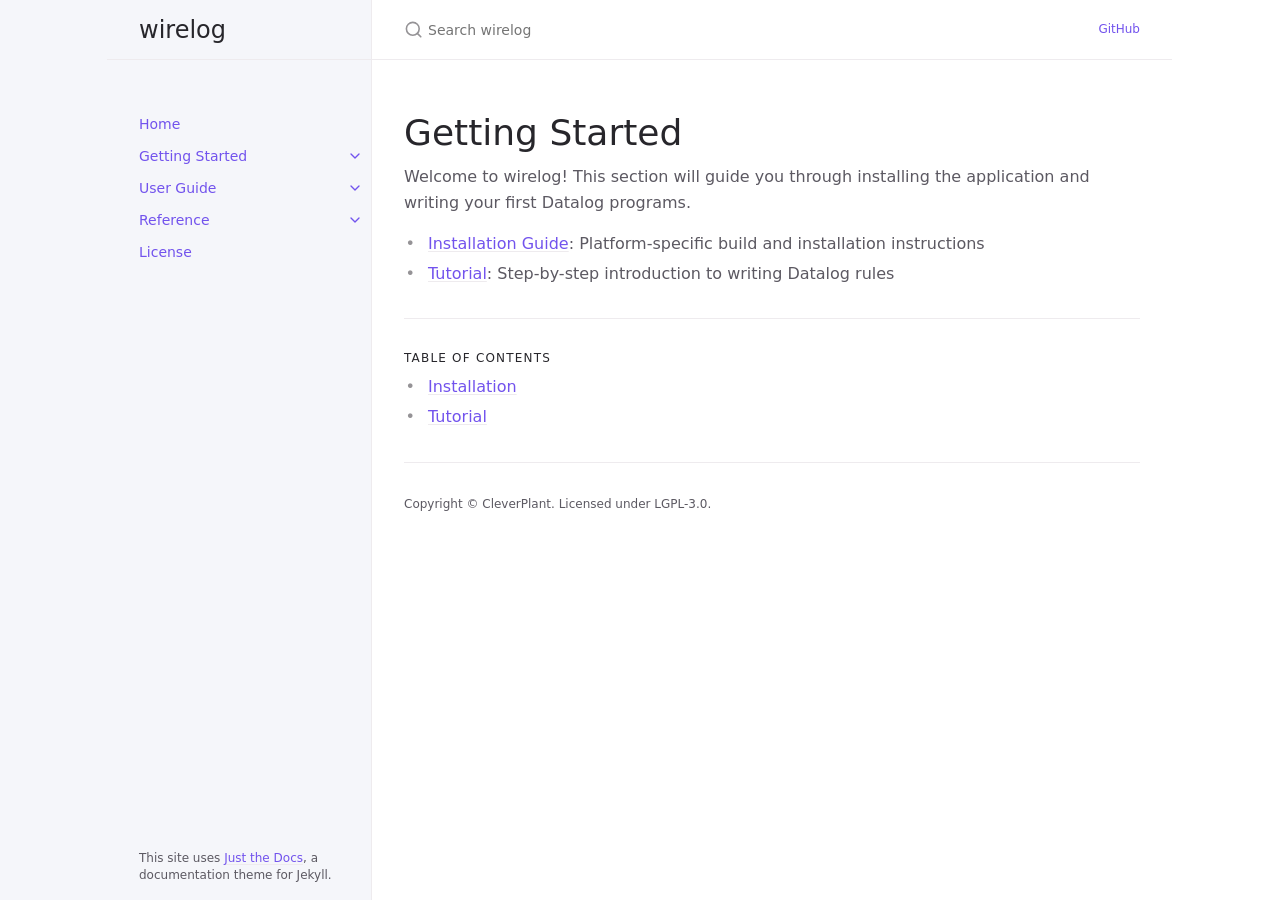
==== wirelog/getting-started/index.html @ 24b66046 "chore: update wirelog docs from 2026-03-02 12:23:50" ====
<!DOCTYPE html> <html lang="en-US"> <head> <meta charset="UTF-8"> <meta http-equiv="X-UA-Compatible" content="IE=Edge"> <link rel="stylesheet" href="/wirelog/assets/css/just-the-docs-default.css"> <link rel="stylesheet" href="/wirelog/assets/css/just-the-docs-head-nav.css" id="jtd-head-nav-stylesheet"> <style id="jtd-nav-activation"> .site-nav > ul.nav-list:first-child > li:not(:nth-child(2)) > a, .site-nav > ul.nav-list:first-child > li > ul > li a { background-image: none; } .site-nav > ul.nav-list:not(:first-child) a, .site-nav li.external a { background-image: none; } .site-nav > ul.nav-list:first-child > li:nth-child(2) > a { font-weight: 600; text-decoration: none; }.site-nav > ul.nav-list:first-child > li:nth-child(2) > button svg { transform: rotate(-90deg); }.site-nav > ul.nav-list:first-child > li.nav-list-item:nth-child(2) > ul.nav-list { display: block; } </style> <script src="/wirelog/assets/js/vendor/lunr.min.js"></script> <script src="/wirelog/assets/js/just-the-docs.js"></script> <meta name="viewport" content="width=device-width, initial-scale=1"> <!-- Begin Jekyll SEO tag v2.8.0 --> <title>Getting Started | wirelog</title> <meta name="generator" content="Jekyll v4.4.1" /> <meta property="og:title" content="Getting Started" /> <meta property="og:locale" content="en_US" /> <meta name="description" content="Embedded-to-Enterprise Datalog Engine" /> <meta property="og:description" content="Embedded-to-Enterprise Datalog Engine" /> <link rel="canonical" href="https://justinjoy.github.io/wirelog/getting-started/" /> <meta property="og:url" content="https://justinjoy.github.io/wirelog/getting-started/" /> <meta property="og:site_name" content="wirelog" /> <meta property="og:type" content="website" /> <meta name="twitter:card" content="summary" /> <meta property="twitter:title" content="Getting Started" /> <script type="application/ld+json"> {"@context":"https://schema.org","@type":"WebPage","description":"Embedded-to-Enterprise Datalog Engine","headline":"Getting Started","url":"https://justinjoy.github.io/wirelog/getting-started/"}</script> <!-- End Jekyll SEO tag --> </head> <body> <a class="skip-to-main" href="#main-content">Skip to main content</a> <svg xmlns="http://www.w3.org/2000/svg" class="d-none"> <symbol id="svg-link" viewBox="0 0 24 24"> <title>Link</title> <svg xmlns="http://www.w3.org/2000/svg" width="24" height="24" viewBox="0 0 24 24" fill="none" stroke="currentColor" stroke-width="2" stroke-linecap="round" stroke-linejoin="round" class="feather feather-link"> <path d="M10 13a5 5 0 0 0 7.54.54l3-3a5 5 0 0 0-7.07-7.07l-1.72 1.71"></path><path d="M14 11a5 5 0 0 0-7.54-.54l-3 3a5 5 0 0 0 7.07 7.07l1.71-1.71"></path> </svg> </symbol> <symbol id="svg-menu" viewBox="0 0 24 24"> <title>Menu</title> <svg xmlns="http://www.w3.org/2000/svg" width="24" height="24" viewBox="0 0 24 24" fill="none" stroke="currentColor" stroke-width="2" stroke-linecap="round" stroke-linejoin="round" class="feather feather-menu"> <line x1="3" y1="12" x2="21" y2="12"></line><line x1="3" y1="6" x2="21" y2="6"></line><line x1="3" y1="18" x2="21" y2="18"></line> </svg> </symbol> <symbol id="svg-arrow-right" viewBox="0 0 24 24"> <title>Expand</title> <svg xmlns="http://www.w3.org/2000/svg" width="24" height="24" viewBox="0 0 24 24" fill="none" stroke="currentColor" stroke-width="2" stroke-linecap="round" stroke-linejoin="round" class="feather feather-chevron-right"> <polyline points="9 18 15 12 9 6"></polyline> </svg> </symbol> <!-- Feather. MIT License: https://github.com/feathericons/feather/blob/master/LICENSE --> <symbol id="svg-external-link" width="24" height="24" viewBox="0 0 24 24" fill="none" stroke="currentColor" stroke-width="2" stroke-linecap="round" stroke-linejoin="round" class="feather feather-external-link"> <title id="svg-external-link-title">(external link)</title> <path d="M18 13v6a2 2 0 0 1-2 2H5a2 2 0 0 1-2-2V8a2 2 0 0 1 2-2h6"></path><polyline points="15 3 21 3 21 9"></polyline><line x1="10" y1="14" x2="21" y2="3"></line> </symbol> <symbol id="svg-doc" viewBox="0 0 24 24"> <title>Document</title> <svg xmlns="http://www.w3.org/2000/svg" width="24" height="24" viewBox="0 0 24 24" fill="none" stroke="currentColor" stroke-width="2" stroke-linecap="round" stroke-linejoin="round" class="feather feather-file"> <path d="M13 2H6a2 2 0 0 0-2 2v16a2 2 0 0 0 2 2h12a2 2 0 0 0 2-2V9z"></path><polyline points="13 2 13 9 20 9"></polyline> </svg> </symbol> <symbol id="svg-search" viewBox="0 0 24 24"> <title>Search</title> <svg xmlns="http://www.w3.org/2000/svg" width="24" height="24" viewBox="0 0 24 24" fill="none" stroke="currentColor" stroke-width="2" stroke-linecap="round" stroke-linejoin="round" class="feather feather-search"> <circle cx="11" cy="11" r="8"></circle><line x1="21" y1="21" x2="16.65" y2="16.65"></line> </svg> </symbol> <!-- Bootstrap Icons. MIT License: https://github.com/twbs/icons/blob/main/LICENSE.md --> <symbol id="svg-copy" viewBox="0 0 16 16"> <title>Copy</title> <svg xmlns="http://www.w3.org/2000/svg" width="16" height="16" fill="currentColor" class="bi bi-clipboard" viewBox="0 0 16 16"> <path d="M4 1.5H3a2 2 0 0 0-2 2V14a2 2 0 0 0 2 2h10a2 2 0 0 0 2-2V3.5a2 2 0 0 0-2-2h-1v1h1a1 1 0 0 1 1 1V14a1 1 0 0 1-1 1H3a1 1 0 0 1-1-1V3.5a1 1 0 0 1 1-1h1v-1z"/> <path d="M9.5 1a.5.5 0 0 1 .5.5v1a.5.5 0 0 1-.5.5h-3a.5.5 0 0 1-.5-.5v-1a.5.5 0 0 1 .5-.5h3zm-3-1A1.5 1.5 0 0 0 5 1.5v1A1.5 1.5 0 0 0 6.5 4h3A1.5 1.5 0 0 0 11 2.5v-1A1.5 1.5 0 0 0 9.5 0h-3z"/> </svg> </symbol> <symbol id="svg-copied" viewBox="0 0 16 16"> <title>Copied</title> <svg xmlns="http://www.w3.org/2000/svg" width="16" height="16" fill="currentColor" class="bi bi-clipboard-check-fill" viewBox="0 0 16 16"> <path d="M6.5 0A1.5 1.5 0 0 0 5 1.5v1A1.5 1.5 0 0 0 6.5 4h3A1.5 1.5 0 0 0 11 2.5v-1A1.5 1.5 0 0 0 9.5 0h-3Zm3 1a.5.5 0 0 1 .5.5v1a.5.5 0 0 1-.5.5h-3a.5.5 0 0 1-.5-.5v-1a.5.5 0 0 1 .5-.5h3Z"/> <path d="M4 1.5H3a2 2 0 0 0-2 2V14a2 2 0 0 0 2 2h10a2 2 0 0 0 2-2V3.5a2 2 0 0 0-2-2h-1v1A2.5 2.5 0 0 1 9.5 5h-3A2.5 2.5 0 0 1 4 2.5v-1Zm6.854 7.354-3 3a.5.5 0 0 1-.708 0l-1.5-1.5a.5.5 0 0 1 .708-.708L7.5 10.793l2.646-2.647a.5.5 0 0 1 .708.708Z"/> </svg> </symbol> </svg> <header class="side-bar"> <div class="site-header"> <a href="/wirelog/" class="site-title lh-tight"> wirelog </a> <button id="menu-button" class="site-button btn-reset" aria-label="Menu" aria-expanded="false"> <svg viewBox="0 0 24 24" class="icon" aria-hidden="true"><use xlink:href="#svg-menu"></use></svg> </button> </div> <nav aria-label="Main" id="site-nav" class="site-nav"> <ul class="nav-list"><li class="nav-list-item"><a href="/wirelog/" class="nav-list-link">Home</a></li><li class="nav-list-item"><button class="nav-list-expander btn-reset" aria-label="Getting Started submenu" aria-expanded="false"> <svg viewBox="0 0 24 24" aria-hidden="true"><use xlink:href="#svg-arrow-right"></use></svg> </button><a href="/wirelog/getting-started/" class="nav-list-link">Getting Started</a><ul class="nav-list"><li class="nav-list-item"><a href="/wirelog/getting-started/install/" class="nav-list-link">Installation</a></li><li class="nav-list-item"><a href="/wirelog/getting-started/tutorial/" class="nav-list-link">Tutorial</a></li></ul></li><li class="nav-list-item"><button class="nav-list-expander btn-reset" aria-label="User Guide submenu" aria-expanded="false"> <svg viewBox="0 0 24 24" aria-hidden="true"><use xlink:href="#svg-arrow-right"></use></svg> </button><a href="/wirelog/user-guide/" class="nav-list-link">User Guide</a><ul class="nav-list"><li class="nav-list-item"><a href="/wirelog/user-guide/examples/" class="nav-list-link">Examples</a></li><li class="nav-list-item"><a href="/wirelog/user-guide/cli/" class="nav-list-link">CLI Usage</a></li></ul></li><li class="nav-list-item"><button class="nav-list-expander btn-reset" aria-label="Reference submenu" aria-expanded="false"> <svg viewBox="0 0 24 24" aria-hidden="true"><use xlink:href="#svg-arrow-right"></use></svg> </button><a href="/wirelog/reference/" class="nav-list-link">Reference</a><ul class="nav-list"><li class="nav-list-item"><a href="/wirelog/reference/language/" class="nav-list-link">Language Reference</a></li></ul></li><li class="nav-list-item"><a href="/wirelog/license/" class="nav-list-link">License</a></li></ul> </nav> <div class="d-md-block d-none site-footer"> This site uses <a href="https://github.com/just-the-docs/just-the-docs">Just the Docs</a>, a documentation theme for Jekyll. </div> </header> <div class="main" id="top"> <div id="main-header" class="main-header"> <div class="search" role="search"> <div class="search-input-wrap"> <input type="text" id="search-input" class="search-input" tabindex="0" placeholder="Search wirelog" autocomplete="off"> <label for="search-input" class="search-label"> <span class="sr-only">Search wirelog</span> <svg viewBox="0 0 24 24" class="search-icon" aria-hidden="true"><use xlink:href="#svg-search"></use></svg> </label> </div> <div id="search-results" class="search-results"></div> </div> <nav aria-label="Auxiliary" class="aux-nav"> <ul class="aux-nav-list"> <li class="aux-nav-list-item"> <a href="https://github.com/justinjoy/wirelog" class="site-button" > GitHub </a> </li> </ul> </nav> </div> <div class="main-content-wrap"> <div id="main-content" class="main-content"> <main> <h1 id="getting-started"> <a href="#getting-started" class="anchor-heading" aria-labelledby="getting-started"><svg viewBox="0 0 16 16" aria-hidden="true"><use xlink:href="#svg-link"></use></svg></a> Getting Started </h1> <p>Welcome to wirelog! This section will guide you through installing the application and writing your first Datalog programs.</p> <ul> <li><a href="install">Installation Guide</a>: Platform-specific build and installation instructions</li> <li><a href="tutorial">Tutorial</a>: Step-by-step introduction to writing Datalog rules</li> </ul> <hr> <h2 class="text-delta">Table of contents</h2> <ul> <li> <a href="/wirelog/getting-started/install/">Installation</a> </li> <li> <a href="/wirelog/getting-started/tutorial/">Tutorial</a> </li> </ul> </main> <hr> <footer> <p class="text-small mb-0">Copyright &copy; CleverPlant. Licensed under LGPL-3.0.</p> <div class="d-md-none mt-4 fs-2"> This site uses <a href="https://github.com/just-the-docs/just-the-docs">Just the Docs</a>, a documentation theme for Jekyll. </div> </footer> </div> </div> <div class="search-overlay"></div> </div> </body> </html>
---- wirelog/assets/css/just-the-docs-default.css ----
@charset "UTF-8";
/*
generated by accessible-pygments <https://github.com/Quansight-Labs/accessible-pygments>
Copyright (c) 2022, Quansight Labs
Licensed under the BSD license, see LICENSE for details.
--
generated by Pygments <https://pygments.org/>
Copyright 2006-2025 by the Pygments team.
Licensed under the BSD license, see LICENSE for details.
*/
.highlight .hll {
  background-color: rgba(9, 105, 218, 0.2901960784);
}

.highlight .c {
  color: #6E7781;
} /* Comment */
.highlight .err {
  color: #CF222E;
} /* Error */
.highlight .k {
  color: #CF222E;
} /* Keyword */
.highlight .l {
  color: #953800;
} /* Literal */
.highlight .n {
  color: #8250DF;
} /* Name */
.highlight .o {
  color: #116329;
} /* Operator */
.highlight .p {
  color: #24292F;
} /* Punctuation */
.highlight .ch {
  color: #6E7781;
} /* Comment.Hashbang */
.highlight .cm {
  color: #6E7781;
} /* Comment.Multiline */
.highlight .cp {
  color: #6E7781;
} /* Comment.Preproc */
.highlight .cpf {
  color: #6E7781;
} /* Comment.PreprocFile */
.highlight .c1 {
  color: #6E7781;
} /* Comment.Single */
.highlight .cs {
  color: #6E7781;
} /* Comment.Special */
.highlight .gd {
  color: #0550AE;
} /* Generic.Deleted */
.highlight .ge {
  font-style: italic;
} /* Generic.Emph */
.highlight .gr {
  color: #CF222E;
} /* Generic.Error */
.highlight .gh {
  color: #0550AE;
} /* Generic.Heading */
.highlight .gs {
  font-weight: bold;
} /* Generic.Strong */
.highlight .gu {
  color: #0550AE;
} /* Generic.Subheading */
.highlight .kc {
  color: #0550AE;
} /* Keyword.Constant */
.highlight .kd {
  color: #CF222E;
} /* Keyword.Declaration */
.highlight .kn {
  color: #CF222E;
} /* Keyword.Namespace */
.highlight .kp {
  color: #CF222E;
} /* Keyword.Pseudo */
.highlight .kr {
  color: #CF222E;
} /* Keyword.Reserved */
.highlight .kt {
  color: #CF222E;
} /* Keyword.Type */
.highlight .ld {
  color: #953800;
} /* Literal.Date */
.highlight .m {
  color: #953800;
} /* Literal.Number */
.highlight .s {
  color: #0550AE;
} /* Literal.String */
.highlight .na {
  color: #953800;
} /* Name.Attribute */
.highlight .nb {
  color: #953800;
} /* Name.Builtin */
.highlight .nc {
  color: #0550AE;
} /* Name.Class */
.highlight .no {
  color: #0550AE;
} /* Name.Constant */
.highlight .nd {
  color: #953800;
} /* Name.Decorator */
.highlight .ni {
  color: #116329;
} /* Name.Entity */
.highlight .ne {
  color: #8250DF;
} /* Name.Exception */
.highlight .nf {
  color: #0550AE;
} /* Name.Function */
.highlight .nl {
  color: #953800;
} /* Name.Label */
.highlight .nn {
  color: #24292F;
} /* Name.Namespace */
.highlight .nx {
  color: #8250DF;
} /* Name.Other */
.highlight .py {
  color: #0550AE;
} /* Name.Property */
.highlight .nt {
  color: #116329;
} /* Name.Tag */
.highlight .nv {
  color: #953800;
} /* Name.Variable */
.highlight .ow {
  color: #8250DF;
} /* Operator.Word */
.highlight .pm {
  color: #24292F;
} /* Punctuation.Marker */
.highlight .w {
  color: #24292F;
} /* Text.Whitespace */
.highlight .mb {
  color: #953800;
} /* Literal.Number.Bin */
.highlight .mf {
  color: #953800;
} /* Literal.Number.Float */
.highlight .mh {
  color: #953800;
} /* Literal.Number.Hex */
.highlight .mi {
  color: #953800;
} /* Literal.Number.Integer */
.highlight .mo {
  color: #953800;
} /* Literal.Number.Oct */
.highlight .sa {
  color: #0550AE;
} /* Literal.String.Affix */
.highlight .sb {
  color: #0550AE;
} /* Literal.String.Backtick */
.highlight .sc {
  color: #0550AE;
} /* Literal.String.Char */
.highlight .dl {
  color: #0550AE;
} /* Literal.String.Delimiter */
.highlight .sd {
  color: #0550AE;
} /* Literal.String.Doc */
.highlight .s2 {
  color: #0550AE;
} /* Literal.String.Double */
.highlight .se {
  color: #0550AE;
} /* Literal.String.Escape */
.highlight .sh {
  color: #0550AE;
} /* Literal.String.Heredoc */
.highlight .si {
  color: #0550AE;
} /* Literal.String.Interpol */
.highlight .sx {
  color: #0550AE;
} /* Literal.String.Other */
.highlight .sr {
  color: #0550AE;
} /* Literal.String.Regex */
.highlight .s1 {
  color: #0550AE;
} /* Literal.String.Single */
.highlight .ss {
  color: #0550AE;
} /* Literal.String.Symbol */
.highlight .bp {
  color: #953800;
} /* Name.Builtin.Pseudo */
.highlight .fm {
  color: #0550AE;
} /* Name.Function.Magic */
.highlight .vc {
  color: #953800;
} /* Name.Variable.Class */
.highlight .vg {
  color: #953800;
} /* Name.Variable.Global */
.highlight .vi {
  color: #953800;
} /* Name.Variable.Instance */
.highlight .vm {
  color: #953800;
} /* Name.Variable.Magic */
.highlight .il {
  color: #953800;
} /* Literal.Number.Integer.Long */
/*! normalize.css v8.0.1 | MIT License | github.com/necolas/normalize.css */
/* Document
   ========================================================================== */
/**
 * 1. Correct the line height in all browsers.
 * 2. Prevent adjustments of font size after orientation changes in iOS.
 */
html {
  line-height: 1.15; /* 1 */
  text-size-adjust: 100%; /* 2 */
}

/* Sections
   ========================================================================== */
/**
 * Remove the margin in all browsers.
 */
body {
  margin: 0;
}

/**
 * Render the `main` element consistently in IE.
 */
main {
  display: block;
}

/**
 * Correct the font size and margin on `h1` elements within `section` and
 * `article` contexts in Chrome, Firefox, and Safari.
 */
h1 {
  font-size: 2em;
  margin: 0.67em 0;
}

/* Grouping content
   ========================================================================== */
/**
 * 1. Add the correct box sizing in Firefox.
 * 2. Show the overflow in Edge and IE.
 */
hr {
  box-sizing: content-box; /* 1 */
  height: 0; /* 1 */
  overflow: visible; /* 2 */
}

/**
 * 1. Correct the inheritance and scaling of font size in all browsers.
 * 2. Correct the odd `em` font sizing in all browsers.
 */
pre {
  font-family: monospace; /* 1 */
  font-size: 1em; /* 2 */
}

/* Text-level semantics
   ========================================================================== */
/**
 * Remove the gray background on active links in IE 10.
 */
a {
  background-color: transparent;
}

/**
 * 1. Remove the bottom border in Chrome 57-
 * 2. Add the correct text decoration in Chrome, Edge, IE, Opera, and Safari.
 */
abbr[title] {
  border-bottom: none; /* 1 */
  text-decoration: underline; /* 2 */
  text-decoration: underline dotted; /* 2 */
}

/**
 * Add the correct font weight in Chrome, Edge, and Safari.
 */
b,
strong {
  font-weight: bolder;
}

/**
 * 1. Correct the inheritance and scaling of font size in all browsers.
 * 2. Correct the odd `em` font sizing in all browsers.
 */
code,
kbd,
samp {
  font-family: monospace; /* 1 */
  font-size: 1em; /* 2 */
}

/**
 * Add the correct font size in all browsers.
 */
small {
  font-size: 80%;
}

/**
 * Prevent `sub` and `sup` elements from affecting the line height in
 * all browsers.
 */
sub,
sup {
  font-size: 75%;
  line-height: 0;
  position: relative;
  vertical-align: baseline;
}

sub {
  bottom: -0.25em;
}

sup {
  top: -0.5em;
}

/* Embedded content
   ========================================================================== */
/**
 * Remove the border on images inside links in IE 10.
 */
img {
  border-style: none;
}

/* Forms
   ========================================================================== */
/**
 * 1. Change the font styles in all browsers.
 * 2. Remove the margin in Firefox and Safari.
 */
button,
input,
optgroup,
select,
textarea {
  font-family: inherit; /* 1 */
  font-size: 100%; /* 1 */
  line-height: 1.15; /* 1 */
  margin: 0; /* 2 */
}

/**
 * Show the overflow in IE.
 * 1. Show the overflow in Edge.
 */
button,
input {
  /* 1 */
  overflow: visible;
}

/**
 * Remove the inheritance of text transform in Edge, Firefox, and IE.
 * 1. Remove the inheritance of text transform in Firefox.
 */
button,
select {
  /* 1 */
  text-transform: none;
}

/**
 * Correct the inability to style clickable types in iOS and Safari.
 */
button,
[type=button],
[type=reset],
[type=submit] {
  appearance: auto;
}

/**
 * Remove the inner border and padding in Firefox.
 */
button::-moz-focus-inner,
[type=button]::-moz-focus-inner,
[type=reset]::-moz-focus-inner,
[type=submit]::-moz-focus-inner {
  border-style: none;
  padding: 0;
}

/**
 * Restore the focus styles unset by the previous rule.
 */
button:-moz-focusring,
[type=button]:-moz-focusring,
[type=reset]:-moz-focusring,
[type=submit]:-moz-focusring {
  outline: 1px dotted ButtonText;
}

/**
 * Correct the padding in Firefox.
 */
fieldset {
  padding: 0.35em 0.75em 0.625em;
}

/**
 * 1. Correct the text wrapping in Edge and IE.
 * 2. Correct the color inheritance from `fieldset` elements in IE.
 * 3. Remove the padding so developers are not caught out when they zero out
 *    `fieldset` elements in all browsers.
 */
legend {
  box-sizing: border-box; /* 1 */
  color: inherit; /* 2 */
  display: table; /* 1 */
  max-width: 100%; /* 1 */
  padding: 0; /* 3 */
  white-space: normal; /* 1 */
}

/**
 * Add the correct vertical alignment in Chrome, Firefox, and Opera.
 */
progress {
  vertical-align: baseline;
}

/**
 * Remove the default vertical scrollbar in IE 10+.
 */
textarea {
  overflow: auto;
}

/**
 * 1. Add the correct box sizing in IE 10.
 * 2. Remove the padding in IE 10.
 */
[type=checkbox],
[type=radio] {
  box-sizing: border-box; /* 1 */
  padding: 0; /* 2 */
}

/**
 * Correct the cursor style of increment and decrement buttons in Chrome.
 */
[type=number]::-webkit-inner-spin-button,
[type=number]::-webkit-outer-spin-button {
  height: auto;
}

/**
 * 1. Correct the odd appearance in Chrome and Safari.
 * 2. Correct the outline style in Safari.
 */
[type=search] {
  appearance: textfield; /* 1 */
  outline-offset: -2px; /* 2 */
}

/**
 * Remove the inner padding in Chrome and Safari on macOS.
 */
[type=search]::-webkit-search-decoration {
  appearance: none;
}

/**
 * 1. Correct the inability to style clickable types in iOS and Safari.
 * 2. Change font properties to `inherit` in Safari.
 */
::-webkit-file-upload-button {
  appearance: auto; /* 1 */
  font: inherit; /* 2 */
}

/* Interactive
   ========================================================================== */
/*
 * Add the correct display in Edge, IE 10+, and Firefox.
 */
details {
  display: block;
}

/*
 * Add the correct display in all browsers.
 */
summary {
  display: list-item;
}

/* Misc
   ========================================================================== */
/**
 * Add the correct display in IE 10+.
 */
template {
  display: none;
}

/**
 * Add the correct display in IE 10.
 */
[hidden] {
  display: none;
}

:root {
  color-scheme: light;
}

* {
  box-sizing: border-box;
}

html {
  scroll-behavior: smooth;
}
html {
  font-size: 0.875rem !important;
}
@media (min-width: 31.25rem) {
  html {
    font-size: 1rem !important;
  }
}

body {
  font-family: system-ui, -apple-system, blinkmacsystemfont, "Segoe UI", roboto, "Helvetica Neue", arial, sans-serif, "Segoe UI Emoji";
  font-size: inherit;
  line-height: 1.4;
  color: #5c5962;
  background-color: #fff;
  overflow-wrap: break-word;
}

ol,
ul,
dl,
pre,
address,
blockquote,
table,
div,
hr,
form,
fieldset,
noscript .table-wrapper {
  margin-top: 0;
}

h1,
h2,
h3,
h4,
h5,
h6,
#toctitle {
  margin-top: 0;
  margin-bottom: 1em;
  font-weight: 500;
  line-height: 1.25;
  color: #27262b;
}

p {
  margin-top: 1em;
  margin-bottom: 1em;
}

a {
  color: #7253ed;
  text-decoration: none;
}

a:not([class]) {
  text-decoration: underline;
  text-decoration-color: #eeebee;
  text-underline-offset: 2px;
}
a:not([class]):hover {
  text-decoration-color: rgba(114, 83, 237, 0.45);
}

code {
  font-family: "SFMono-Regular", menlo, consolas, monospace;
  font-size: 0.75em;
  line-height: 1.4;
}

figure,
pre {
  margin: 0;
}

li {
  margin: 0.25em 0;
}

img {
  max-width: 100%;
  height: auto;
}

hr {
  height: 1px;
  padding: 0;
  margin: 2rem 0;
  background-color: #eeebee;
  border: 0;
}

blockquote {
  margin: 10px 0;
  margin-block-start: 0;
  margin-inline-start: 0;
  padding-left: 1rem;
  border-left: 3px solid #eeebee;
}

.side-bar {
  z-index: 0;
  display: flex;
  flex-wrap: wrap;
  background-color: #f5f6fa;
}
@media (min-width: 50rem) {
  .side-bar {
    flex-flow: column nowrap;
    position: fixed;
    width: 15.5rem;
    height: 100%;
    border-right: 1px solid #eeebee;
    align-items: flex-end;
  }
}
@media (min-width: 66.5rem) {
  .side-bar {
    width: calc((100% - 66.5rem) / 2 + 16.5rem);
    min-width: 16.5rem;
  }
}
@media (min-width: 50rem) {
  .side-bar + .main {
    margin-left: 15.5rem;
  }
}
@media (min-width: 66.5rem) {
  .side-bar + .main {
    margin-left: max(16.5rem, (100% - 66.5rem) / 2 + 16.5rem);
  }
}
.side-bar + .main .main-header {
  display: none;
  background-color: #f5f6fa;
}
@media (min-width: 50rem) {
  .side-bar + .main .main-header {
    display: flex;
    background-color: #fff;
  }
}
.side-bar + .main .main-header.nav-open {
  display: block;
}
@media (min-width: 50rem) {
  .side-bar + .main .main-header.nav-open {
    display: flex;
  }
}

.main {
  margin: auto;
}
@media (min-width: 50rem) {
  .main {
    position: relative;
    max-width: 50rem;
  }
}

.main-content-wrap {
  padding-top: 1rem;
  padding-bottom: 1rem;
  padding-right: 1rem;
  padding-left: 1rem;
}
@media (min-width: 50rem) {
  .main-content-wrap {
    padding-right: 2rem;
    padding-left: 2rem;
  }
}
@media (min-width: 50rem) {
  .main-content-wrap {
    padding-top: 2rem;
    padding-bottom: 2rem;
  }
}

.main-header {
  z-index: 0;
  border-bottom: 1px solid #eeebee;
}
@media (min-width: 50rem) {
  .main-header {
    display: flex;
    justify-content: space-between;
    height: 3.75rem;
  }
}

.site-nav,
.site-header,
.site-footer {
  width: 100%;
}
@media (min-width: 66.5rem) {
  .site-nav,
  .site-header,
  .site-footer {
    width: 16.5rem;
  }
}

.site-nav {
  display: none;
}
.site-nav.nav-open {
  display: block;
}
@media (min-width: 50rem) {
  .site-nav {
    display: block;
    padding-top: 3rem;
    padding-bottom: 1rem;
    overflow-y: auto;
    flex: 1 1 auto;
  }
}

.site-header {
  display: flex;
  min-height: 3.75rem;
  align-items: center;
}
@media (min-width: 50rem) {
  .site-header {
    height: 3.75rem;
    max-height: 3.75rem;
    border-bottom: 1px solid #eeebee;
  }
}

.site-title {
  flex-grow: 1;
  display: flex;
  height: 100%;
  align-items: center;
  padding-top: 0.75rem;
  padding-bottom: 0.75rem;
  color: #27262b;
  outline-offset: -1px;
  padding-right: 1rem;
  padding-left: 1rem;
}
@media (min-width: 50rem) {
  .site-title {
    padding-right: 2rem;
    padding-left: 2rem;
  }
}
.site-title {
  font-size: 1.125rem !important;
}
@media (min-width: 31.25rem) {
  .site-title {
    font-size: 1.5rem !important;
    line-height: 1.25;
  }
}
@media (min-width: 50rem) {
  .site-title {
    padding-top: 0.5rem;
    padding-bottom: 0.5rem;
  }
}

.site-button {
  display: flex;
  height: 100%;
  padding: 1rem;
  align-items: center;
  outline-offset: -1px;
}

@media (min-width: 50rem) {
  .site-header .site-button {
    display: none;
  }
}
.site-title:hover {
  background-image: linear-gradient(-90deg, rgb(234.8, 236.82, 244.9) 0%, rgba(234.8, 236.82, 244.9, 0.8) 80%, rgba(234.8, 236.82, 244.9, 0) 100%);
}

.site-button:hover {
  background-image: linear-gradient(-90deg, rgb(234.8, 236.82, 244.9) 0%, rgba(234.8, 236.82, 244.9, 0.8) 100%);
}

.site-footer {
  position: absolute;
  bottom: 0;
  left: 0;
  padding-top: 1rem;
  padding-bottom: 1rem;
  padding-right: 1rem;
  padding-left: 1rem;
}
@media (min-width: 50rem) {
  .site-footer {
    padding-right: 2rem;
    padding-left: 2rem;
  }
}
.site-footer {
  font-size: 0.6875rem !important;
}
@media (min-width: 31.25rem) {
  .site-footer {
    font-size: 0.75rem !important;
  }
}
@media (min-width: 50rem) {
  .site-footer {
    position: static;
    justify-self: end;
  }
}

.icon {
  width: 1.5rem;
  height: 1.5rem;
  color: #7253ed;
}

.main-content {
  line-height: 1.6;
}
.main-content ol,
.main-content ul,
.main-content dl,
.main-content pre,
.main-content address,
.main-content blockquote,
.main-content .table-wrapper {
  margin-top: 0.5em;
}
.main-content a {
  overflow: hidden;
  text-overflow: ellipsis;
}
.main-content ul,
.main-content ol {
  padding-left: 1.5em;
}
.main-content li .highlight {
  margin-top: 0.25rem;
}
.main-content ol {
  list-style-type: none;
  counter-reset: step-counter;
}
.main-content ol > li {
  position: relative;
}
.main-content ol > li::before {
  position: absolute;
  top: 0.2em;
  left: -1.6em;
  color: #959396;
  content: counter(step-counter);
  counter-increment: step-counter;
}
.main-content ol > li::before {
  font-size: 0.75rem !important;
}
@media (min-width: 31.25rem) {
  .main-content ol > li::before {
    font-size: 0.875rem !important;
  }
}
@media (min-width: 31.25rem) {
  .main-content ol > li::before {
    top: 0.11em;
  }
}
.main-content ol > li ol {
  counter-reset: sub-counter;
}
.main-content ol > li ol > li::before {
  content: counter(sub-counter, lower-alpha);
  counter-increment: sub-counter;
}
.main-content ul {
  list-style: none;
}
.main-content ul > li::before {
  position: absolute;
  margin-left: -1.4em;
  color: #959396;
  content: "•";
}
.main-content .task-list-item::before {
  content: "";
}
.main-content .task-list-item-checkbox {
  margin-right: 0.6em;
  margin-left: -1.4em;
}
.main-content hr + * {
  margin-top: 0;
}
.main-content h1:first-of-type {
  margin-top: 0.5em;
}
.main-content dl {
  display: grid;
  grid-template: auto/10em 1fr;
}
.main-content dt,
.main-content dd {
  margin: 0.25em 0;
}
.main-content dt {
  grid-column: 1;
  font-weight: 500;
  text-align: right;
}
.main-content dt::after {
  content: ":";
}
.main-content dd {
  grid-column: 2;
  margin-bottom: 0;
  margin-left: 1em;
}
.main-content dd blockquote:first-child,
.main-content dd div:first-child,
.main-content dd dl:first-child,
.main-content dd dt:first-child,
.main-content dd h1:first-child,
.main-content dd h2:first-child,
.main-content dd h3:first-child,
.main-content dd h4:first-child,
.main-content dd h5:first-child,
.main-content dd h6:first-child,
.main-content dd li:first-child,
.main-content dd ol:first-child,
.main-content dd p:first-child,
.main-content dd pre:first-child,
.main-content dd table:first-child,
.main-content dd ul:first-child,
.main-content dd .table-wrapper:first-child {
  margin-top: 0;
}
.main-content dd dl:first-child dt:first-child,
.main-content dd dl:first-child dd:nth-child(2),
.main-content ol dl:first-child dt:first-child,
.main-content ol dl:first-child dd:nth-child(2),
.main-content ul dl:first-child dt:first-child,
.main-content ul dl:first-child dd:nth-child(2) {
  margin-top: 0;
}
.main-content .anchor-heading {
  position: absolute;
  right: -1rem;
  width: 1.5rem;
  height: 100%;
  padding-right: 0.25rem;
  padding-left: 0.25rem;
  overflow: visible;
}
@media (min-width: 50rem) {
  .main-content .anchor-heading {
    right: auto;
    left: -1.5rem;
  }
}
.main-content .anchor-heading svg {
  display: inline-block;
  width: 100%;
  height: 100%;
  color: #7253ed;
  visibility: hidden;
}
.main-content .anchor-heading:hover svg,
.main-content .anchor-heading:focus svg,
.main-content h1:hover > .anchor-heading svg,
.main-content h2:hover > .anchor-heading svg,
.main-content h3:hover > .anchor-heading svg,
.main-content h4:hover > .anchor-heading svg,
.main-content h5:hover > .anchor-heading svg,
.main-content h6:hover > .anchor-heading svg {
  visibility: visible;
}
.main-content summary {
  cursor: pointer;
}
.main-content h1,
.main-content h2,
.main-content h3,
.main-content h4,
.main-content h5,
.main-content h6,
.main-content #toctitle {
  position: relative;
  margin-top: 1.5em;
  margin-bottom: 0.25em;
}
.main-content h1 + table,
.main-content h1 + .table-wrapper,
.main-content h1 + .code-example,
.main-content h1 + .highlighter-rouge,
.main-content h1 + .sectionbody .listingblock,
.main-content h2 + table,
.main-content h2 + .table-wrapper,
.main-content h2 + .code-example,
.main-content h2 + .highlighter-rouge,
.main-content h2 + .sectionbody .listingblock,
.main-content h3 + table,
.main-content h3 + .table-wrapper,
.main-content h3 + .code-example,
.main-content h3 + .highlighter-rouge,
.main-content h3 + .sectionbody .listingblock,
.main-content h4 + table,
.main-content h4 + .table-wrapper,
.main-content h4 + .code-example,
.main-content h4 + .highlighter-rouge,
.main-content h4 + .sectionbody .listingblock,
.main-content h5 + table,
.main-content h5 + .table-wrapper,
.main-content h5 + .code-example,
.main-content h5 + .highlighter-rouge,
.main-content h5 + .sectionbody .listingblock,
.main-content h6 + table,
.main-content h6 + .table-wrapper,
.main-content h6 + .code-example,
.main-content h6 + .highlighter-rouge,
.main-content h6 + .sectionbody .listingblock,
.main-content #toctitle + table,
.main-content #toctitle + .table-wrapper,
.main-content #toctitle + .code-example,
.main-content #toctitle + .highlighter-rouge,
.main-content #toctitle + .sectionbody .listingblock {
  margin-top: 1em;
}
.main-content h1 + p:not(.label),
.main-content h2 + p:not(.label),
.main-content h3 + p:not(.label),
.main-content h4 + p:not(.label),
.main-content h5 + p:not(.label),
.main-content h6 + p:not(.label),
.main-content #toctitle + p:not(.label) {
  margin-top: 0;
}
.main-content > h1:first-child,
.main-content > h2:first-child,
.main-content > h3:first-child,
.main-content > h4:first-child,
.main-content > h5:first-child,
.main-content > h6:first-child,
.main-content > .sect1:first-child > h2,
.main-content > .sect2:first-child > h3,
.main-content > .sect3:first-child > h4,
.main-content > .sect4:first-child > h5,
.main-content > .sect5:first-child > h6 {
  margin-top: 0.5rem;
}

.nav-list {
  padding: 0;
  margin-top: 0;
  margin-bottom: 0;
  list-style: none;
}
.nav-list .nav-list-item {
  position: relative;
  margin: 0;
}
.nav-list .nav-list-item {
  font-size: 0.875rem !important;
}
@media (min-width: 31.25rem) {
  .nav-list .nav-list-item {
    font-size: 1rem !important;
  }
}
@media (min-width: 50rem) {
  .nav-list .nav-list-item {
    font-size: 0.75rem !important;
  }
}
@media (min-width: 50rem) and (min-width: 31.25rem) {
  .nav-list .nav-list-item {
    font-size: 0.875rem !important;
  }
}
.nav-list .nav-list-item .nav-list-link {
  display: block;
  min-height: 3rem;
  padding-top: 0.25rem;
  padding-bottom: 0.25rem;
  line-height: 2.5rem;
  outline-offset: -1px;
  padding-right: 3rem;
  padding-left: 1rem;
}
@media (min-width: 50rem) {
  .nav-list .nav-list-item .nav-list-link {
    min-height: 2rem;
    line-height: 1.5rem;
    padding-right: 2rem;
    padding-left: 2rem;
  }
}
.nav-list .nav-list-item .nav-list-link.external > svg {
  width: 1rem;
  height: 1rem;
  vertical-align: text-bottom;
}
.nav-list .nav-list-item .nav-list-link.active {
  font-weight: 600;
  text-decoration: none;
}
.nav-list .nav-list-item .nav-list-link:hover, .nav-list .nav-list-item .nav-list-link.active {
  color: rgb(95.0763157895, 59.9157894737, 234.5842105263);
  background-image: linear-gradient(-90deg, rgb(234.8, 236.82, 244.9) 0%, rgba(234.8, 236.82, 244.9, 0.8) 80%, rgba(234.8, 236.82, 244.9, 0) 100%);
}
.nav-list .nav-list-item .nav-list-expander {
  position: absolute;
  right: 0;
  width: 3rem;
  height: 3rem;
  padding: 0.75rem;
  color: #7253ed;
  outline-offset: -1px;
}
@media (min-width: 50rem) {
  .nav-list .nav-list-item .nav-list-expander {
    width: 2rem;
    height: 2rem;
    padding: 0.5rem;
  }
}
.nav-list .nav-list-item .nav-list-expander:hover {
  background-image: linear-gradient(-90deg, rgb(234.8, 236.82, 244.9) 0%, rgba(234.8, 236.82, 244.9, 0.8) 100%);
}
.nav-list .nav-list-item .nav-list-expander svg {
  transform: rotate(90deg);
}
.nav-list .nav-list-item > .nav-list {
  display: none;
  padding-left: 0.75rem;
  list-style: none;
}
.nav-list .nav-list-item > .nav-list .nav-list-item {
  position: relative;
}
.nav-list .nav-list-item > .nav-list .nav-list-item .nav-list-link {
  color: #5c5962;
}
.nav-list .nav-list-item > .nav-list .nav-list-item .nav-list-expander {
  color: #5c5962;
}
.nav-list .nav-list-item.active > .nav-list-expander svg {
  transform: rotate(-90deg);
}
.nav-list .nav-list-item.active > .nav-list {
  display: block;
}

.nav-category {
  padding: 0.5rem 1rem;
  font-weight: 600;
  text-align: start;
  text-transform: uppercase;
  border-bottom: 1px solid #eeebee;
}
.nav-category {
  font-size: 0.6875rem !important;
}
@media (min-width: 31.25rem) {
  .nav-category {
    font-size: 0.75rem !important;
  }
}
@media (min-width: 50rem) {
  .nav-category {
    padding: 0.5rem 2rem;
    margin-top: 1rem;
    text-align: start;
  }
  .nav-category:first-child {
    margin-top: 0;
  }
}

.nav-list.nav-category-list > .nav-list-item {
  margin: 0;
}
.nav-list.nav-category-list > .nav-list-item > .nav-list {
  padding: 0;
}
.nav-list.nav-category-list > .nav-list-item > .nav-list > .nav-list-item > .nav-list-link {
  color: #7253ed;
}
.nav-list.nav-category-list > .nav-list-item > .nav-list > .nav-list-item > .nav-list-expander {
  color: #7253ed;
}

.aux-nav {
  height: 100%;
  overflow-x: auto;
}
.aux-nav {
  font-size: 0.6875rem !important;
}
@media (min-width: 31.25rem) {
  .aux-nav {
    font-size: 0.75rem !important;
  }
}
.aux-nav .aux-nav-list {
  display: flex;
  height: 100%;
  padding: 0;
  margin: 0;
  list-style: none;
}
.aux-nav .aux-nav-list-item {
  display: inline-block;
  height: 100%;
  padding: 0;
  margin: 0;
}
@media (min-width: 50rem) {
  .aux-nav {
    padding-right: 1rem;
  }
}

@media (min-width: 50rem) {
  .breadcrumb-nav {
    margin-top: -1rem;
  }
}

.breadcrumb-nav-list {
  padding-left: 0;
  margin-bottom: 0.75rem;
  list-style: none;
}

.breadcrumb-nav-list-item {
  display: table-cell;
}
.breadcrumb-nav-list-item {
  font-size: 0.6875rem !important;
}
@media (min-width: 31.25rem) {
  .breadcrumb-nav-list-item {
    font-size: 0.75rem !important;
  }
}
.breadcrumb-nav-list-item::before {
  display: none;
}
.breadcrumb-nav-list-item::after {
  display: inline-block;
  margin-right: 0.5rem;
  margin-left: 0.5rem;
  color: #959396;
  content: "/";
}
.breadcrumb-nav-list-item:last-child::after {
  content: "";
}

h1,
.text-alpha {
  font-weight: 300;
}
h1,
.text-alpha {
  font-size: 2rem !important;
  line-height: 1.25;
}
@media (min-width: 31.25rem) {
  h1,
  .text-alpha {
    font-size: 2.25rem !important;
  }
}

h2,
.text-beta,
#toctitle {
  font-size: 1.125rem !important;
}
@media (min-width: 31.25rem) {
  h2,
  .text-beta,
  #toctitle {
    font-size: 1.5rem !important;
    line-height: 1.25;
  }
}

h3,
.text-gamma {
  font-size: 1rem !important;
}
@media (min-width: 31.25rem) {
  h3,
  .text-gamma {
    font-size: 1.125rem !important;
  }
}

h4,
.text-delta {
  font-weight: 400;
  text-transform: uppercase;
  letter-spacing: 0.1em;
}
h4,
.text-delta {
  font-size: 0.6875rem !important;
}
@media (min-width: 31.25rem) {
  h4,
  .text-delta {
    font-size: 0.75rem !important;
  }
}

h4 code {
  text-transform: none;
}

h5,
.text-epsilon {
  font-size: 0.75rem !important;
}
@media (min-width: 31.25rem) {
  h5,
  .text-epsilon {
    font-size: 0.875rem !important;
  }
}

h6,
.text-zeta {
  font-size: 0.6875rem !important;
}
@media (min-width: 31.25rem) {
  h6,
  .text-zeta {
    font-size: 0.75rem !important;
  }
}

.text-small {
  font-size: 0.6875rem !important;
}
@media (min-width: 31.25rem) {
  .text-small {
    font-size: 0.75rem !important;
  }
}

.text-mono {
  font-family: "SFMono-Regular", menlo, consolas, monospace !important;
}

.text-left {
  text-align: left !important;
}

.text-center {
  text-align: center !important;
}

.text-right {
  text-align: right !important;
}

.label:not(g),
.label-blue:not(g) {
  display: inline-block;
  padding: 0.16em 0.56em;
  margin-right: 0.5rem;
  margin-left: 0.5rem;
  color: #fff;
  text-transform: uppercase;
  vertical-align: middle;
  background-color: #2869e6;
  border-radius: 12px;
}
.label:not(g),
.label-blue:not(g) {
  font-size: 0.6875rem !important;
}
@media (min-width: 31.25rem) {
  .label:not(g),
  .label-blue:not(g) {
    font-size: 0.75rem !important;
  }
}

.label-green:not(g) {
  background-color: #026e57;
}

.label-purple:not(g) {
  background-color: #5e41d0;
}

.label-red:not(g) {
  background-color: #dd2e2e;
}

.label-yellow:not(g) {
  color: #44434d;
  background-color: #f7d12e;
}

.btn {
  display: inline-block;
  box-sizing: border-box;
  padding: 0.3em 1em;
  margin: 0;
  font-family: inherit;
  font-size: inherit;
  font-weight: 500;
  line-height: 1.5;
  color: #7253ed;
  text-decoration: none;
  vertical-align: baseline;
  cursor: pointer;
  background-color: #f7f7f7;
  border-width: 0;
  border-radius: 4px;
  box-shadow: 0 1px 2px rgba(0, 0, 0, 0.12), 0 3px 10px rgba(0, 0, 0, 0.08);
  appearance: none;
}
.btn:focus {
  text-decoration: none;
  outline: none;
  box-shadow: 0 0 0 3px rgba(0, 0, 255, 0.25);
}
.btn:focus:hover, .btn.selected:focus {
  box-shadow: 0 0 0 3px rgba(0, 0, 255, 0.25);
}
.btn:hover, .btn.zeroclipboard-is-hover {
  color: rgb(106.4305263158, 73.7663157895, 236.0336842105);
}
.btn:hover, .btn:active, .btn.zeroclipboard-is-hover, .btn.zeroclipboard-is-active {
  text-decoration: none;
  background-color: rgb(244.45, 244.45, 244.45);
}
.btn:active, .btn.selected, .btn.zeroclipboard-is-active {
  background-color: rgb(239.35, 239.35, 239.35);
  background-image: none;
  box-shadow: inset 0 2px 4px rgba(0, 0, 0, 0.15);
}
.btn.selected:hover {
  background-color: rgb(207.25, 207.25, 207.25);
}
.btn:disabled, .btn:disabled:hover, .btn.disabled, .btn.disabled:hover {
  color: rgba(102, 102, 102, 0.5);
  cursor: default;
  background-color: rgba(229, 229, 229, 0.5);
  background-image: none;
  box-shadow: none;
}

.btn-outline {
  color: #7253ed;
  background: transparent;
  box-shadow: inset 0 0 0 2px #e6e1e8;
}
.btn-outline:hover, .btn-outline:active, .btn-outline.zeroclipboard-is-hover, .btn-outline.zeroclipboard-is-active {
  color: rgb(98.8610526316, 64.5326315789, 235.0673684211);
  text-decoration: none;
  background-color: transparent;
  box-shadow: inset 0 0 0 3px #e6e1e8;
}
.btn-outline:focus {
  text-decoration: none;
  outline: none;
  box-shadow: inset 0 0 0 2px #5c5962, 0 0 0 3px rgba(0, 0, 255, 0.25);
}
.btn-outline:focus:hover, .btn-outline.selected:focus {
  box-shadow: inset 0 0 0 2px #5c5962;
}

.btn-primary {
  color: #fff;
  background-color: rgb(87.0708860759, 56.8227848101, 205.9772151899);
  background-image: linear-gradient(rgb(111.3227848101, 85.4430379747, 213.0569620253), rgb(87.0708860759, 56.8227848101, 205.9772151899));
  box-shadow: 0 1px 3px rgba(0, 0, 0, 0.25), 0 4px 10px rgba(0, 0, 0, 0.12);
}
.btn-primary:hover, .btn-primary.zeroclipboard-is-hover {
  color: #fff;
  background-color: rgb(81.0025316456, 50.0936708861, 202.5063291139);
  background-image: linear-gradient(rgb(100.9291139241, 73.1772151899, 210.0227848101), rgb(81.0025316456, 50.0936708861, 202.5063291139));
}
.btn-primary:active, .btn-primary.selected, .btn-primary.zeroclipboard-is-active {
  background-color: rgb(79.3670886076, 49.082278481, 198.417721519);
  background-image: none;
  box-shadow: inset 0 2px 4px rgba(0, 0, 0, 0.15);
}
.btn-primary.selected:hover {
  background-color: rgb(71.1898734177, 44.0253164557, 177.9746835443);
}

.btn-purple {
  color: #fff;
  background-color: rgb(87.0708860759, 56.8227848101, 205.9772151899);
  background-image: linear-gradient(rgb(111.3227848101, 85.4430379747, 213.0569620253), rgb(87.0708860759, 56.8227848101, 205.9772151899));
  box-shadow: 0 1px 3px rgba(0, 0, 0, 0.25), 0 4px 10px rgba(0, 0, 0, 0.12);
}
.btn-purple:hover, .btn-purple.zeroclipboard-is-hover {
  color: #fff;
  background-color: rgb(81.0025316456, 50.0936708861, 202.5063291139);
  background-image: linear-gradient(rgb(100.9291139241, 73.1772151899, 210.0227848101), rgb(81.0025316456, 50.0936708861, 202.5063291139));
}
.btn-purple:active, .btn-purple.selected, .btn-purple.zeroclipboard-is-active {
  background-color: rgb(79.3670886076, 49.082278481, 198.417721519);
  background-image: none;
  box-shadow: inset 0 2px 4px rgba(0, 0, 0, 0.15);
}
.btn-purple.selected:hover {
  background-color: rgb(71.1898734177, 44.0253164557, 177.9746835443);
}

.btn-blue {
  color: #fff;
  background-color: rgb(36.1802816901, 72.3605633803, 166.6197183099);
  background-image: linear-gradient(rgb(42.5492957746, 85.0985915493, 195.9507042254), rgb(36.1802816901, 72.3605633803, 166.6197183099));
  box-shadow: 0 1px 3px rgba(0, 0, 0, 0.25), 0 4px 10px rgba(0, 0, 0, 0.12);
}
.btn-blue:hover, .btn-blue.zeroclipboard-is-hover {
  color: #fff;
  background-color: rgb(34.3605633803, 68.7211267606, 158.2394366197);
  background-image: linear-gradient(rgb(39.8197183099, 79.6394366197, 183.3802816901), rgb(34.3605633803, 68.7211267606, 158.2394366197));
}
.btn-blue:active, .btn-blue.selected, .btn-blue.zeroclipboard-is-active {
  background-color: rgb(33.4507042254, 66.9014084507, 154.0492957746);
  background-image: none;
  box-shadow: inset 0 2px 4px rgba(0, 0, 0, 0.15);
}
.btn-blue.selected:hover {
  background-color: rgb(28.9014084507, 57.8028169014, 133.0985915493);
}

.btn-green {
  color: #fff;
  background-color: rgb(1.8178571429, 99.9821428571, 79.0767857143);
  background-image: linear-gradient(rgb(2.4553571429, 135.0446428571, 106.8080357143), rgb(1.8178571429, 99.9821428571, 79.0767857143));
  box-shadow: 0 1px 3px rgba(0, 0, 0, 0.25), 0 4px 10px rgba(0, 0, 0, 0.12);
}
.btn-green:hover, .btn-green.zeroclipboard-is-hover {
  color: #fff;
  background-color: rgb(1.6357142857, 89.9642857143, 71.1535714286);
  background-image: linear-gradient(rgb(2.1821428571, 120.0178571429, 94.9232142857), rgb(1.6357142857, 89.9642857143, 71.1535714286));
}
.btn-green:active, .btn-green.selected, .btn-green.zeroclipboard-is-active {
  background-color: rgb(1.5446428571, 84.9553571429, 67.1919642857);
  background-image: none;
  box-shadow: inset 0 2px 4px rgba(0, 0, 0, 0.15);
}
.btn-green.selected:hover {
  background-color: rgb(1.0892857143, 59.9107142857, 47.3839285714);
}

.btn-reset {
  background: none;
  border: none;
  margin: 0;
  text-align: inherit;
  font: inherit;
  border-radius: 0;
  appearance: none;
}

.search {
  position: relative;
  z-index: 2;
  flex-grow: 1;
  height: 4rem;
  padding: 0.5rem;
  transition: padding linear 200ms;
}
@media (min-width: 50rem) {
  .search {
    position: relative !important;
    width: auto !important;
    height: 100% !important;
    padding: 0;
    transition: none;
  }
}

.search-input-wrap {
  position: relative;
  z-index: 1;
  height: 3rem;
  overflow: hidden;
  border-radius: 4px;
  box-shadow: 0 1px 2px rgba(0, 0, 0, 0.12), 0 3px 10px rgba(0, 0, 0, 0.08);
  transition: height linear 200ms;
}
@media (min-width: 50rem) {
  .search-input-wrap {
    position: absolute;
    width: 100%;
    max-width: 33.5rem;
    height: 100% !important;
    border-radius: 0;
    box-shadow: none;
    transition: width ease 400ms;
  }
}

.search-input {
  position: absolute;
  width: 100%;
  height: 100%;
  padding: 0.5rem 1rem 0.5rem 2.5rem;
  font-size: 1rem;
  color: #5c5962;
  background-color: #fff;
  border-top: 0;
  border-right: 0;
  border-bottom: 0;
  border-left: 0;
  border-radius: 0;
}
@media (min-width: 50rem) {
  .search-input {
    padding: 0.5rem 1rem 0.5rem 3.5rem;
    font-size: 0.875rem;
    background-color: #fff;
    transition: padding-left linear 200ms;
  }
}
.search-input:focus {
  outline-offset: -1px;
}
.search-input:focus + .search-label .search-icon {
  color: #7253ed;
}

.search-label {
  position: absolute;
  display: flex;
  height: 100%;
  padding-left: 1rem;
}
@media (min-width: 50rem) {
  .search-label {
    padding-left: 2rem;
    transition: padding-left linear 200ms;
  }
}
.search-label .search-icon {
  width: 1.2rem;
  height: 1.2rem;
  align-self: center;
  color: #959396;
}

.search-results {
  position: absolute;
  left: 0;
  display: none;
  width: 100%;
  max-height: calc(100% - 4rem);
  overflow-y: auto;
  background-color: #fff;
  border-bottom-right-radius: 4px;
  border-bottom-left-radius: 4px;
  box-shadow: 0 1px 2px rgba(0, 0, 0, 0.12), 0 3px 10px rgba(0, 0, 0, 0.08);
}
@media (min-width: 50rem) {
  .search-results {
    top: 100%;
    width: 33.5rem;
    max-height: calc(100vh - 200%) !important;
  }
}

.search-results-list {
  padding-left: 0;
  margin-bottom: 0.25rem;
  list-style: none;
}
.search-results-list {
  font-size: 0.875rem !important;
}
@media (min-width: 31.25rem) {
  .search-results-list {
    font-size: 1rem !important;
  }
}
@media (min-width: 50rem) {
  .search-results-list {
    font-size: 0.75rem !important;
  }
}
@media (min-width: 50rem) and (min-width: 31.25rem) {
  .search-results-list {
    font-size: 0.875rem !important;
  }
}

.search-results-list-item {
  padding: 0;
  margin: 0;
}

.search-result {
  display: block;
  padding: 0.25rem 0.75rem;
  outline-offset: -1px;
}
.search-result:hover, .search-result.active {
  background-color: rgb(234.8, 236.82, 244.9);
}

.search-result-title {
  display: block;
  padding-top: 0.5rem;
  padding-bottom: 0.5rem;
}
@media (min-width: 31.25rem) {
  .search-result-title {
    display: inline-block;
    width: 40%;
    padding-right: 0.5rem;
    vertical-align: top;
  }
}

.search-result-doc {
  display: flex;
  align-items: center;
  overflow-wrap: break-word;
}
.search-result-doc.search-result-doc-parent {
  opacity: 0.5;
}
.search-result-doc.search-result-doc-parent {
  font-size: 0.75rem !important;
}
@media (min-width: 31.25rem) {
  .search-result-doc.search-result-doc-parent {
    font-size: 0.875rem !important;
  }
}
@media (min-width: 50rem) {
  .search-result-doc.search-result-doc-parent {
    font-size: 0.6875rem !important;
  }
}
@media (min-width: 50rem) and (min-width: 31.25rem) {
  .search-result-doc.search-result-doc-parent {
    font-size: 0.75rem !important;
  }
}
.search-result-doc .search-result-icon {
  width: 1rem;
  height: 1rem;
  margin-right: 0.5rem;
  color: #7253ed;
  flex-shrink: 0;
}
.search-result-doc .search-result-doc-title {
  overflow: auto;
}

.search-result-section {
  margin-left: 1.5rem;
  overflow-wrap: break-word;
}

.search-result-rel-url {
  display: block;
  margin-left: 1.5rem;
  overflow: hidden;
  color: #5c5962;
  text-overflow: ellipsis;
  white-space: nowrap;
}
.search-result-rel-url {
  font-size: 0.5625rem !important;
}
@media (min-width: 31.25rem) {
  .search-result-rel-url {
    font-size: 0.625rem !important;
  }
}

.search-result-previews {
  display: block;
  padding-top: 0.5rem;
  padding-bottom: 0.5rem;
  padding-left: 1rem;
  margin-left: 0.5rem;
  color: #5c5962;
  overflow-wrap: break-word;
  border-left: 1px solid;
  border-left-color: #eeebee;
}
.search-result-previews {
  font-size: 0.6875rem !important;
}
@media (min-width: 31.25rem) {
  .search-result-previews {
    font-size: 0.75rem !important;
  }
}
@media (min-width: 31.25rem) {
  .search-result-previews {
    display: inline-block;
    width: 60%;
    padding-left: 0.5rem;
    margin-left: 0;
    vertical-align: top;
  }
}

.search-result-preview + .search-result-preview {
  margin-top: 0.25rem;
}

.search-result-highlight {
  font-weight: bold;
}

.search-no-result {
  padding: 0.5rem 0.75rem;
}
.search-no-result {
  font-size: 0.75rem !important;
}
@media (min-width: 31.25rem) {
  .search-no-result {
    font-size: 0.875rem !important;
  }
}

.search-button {
  position: fixed;
  right: 1rem;
  bottom: 1rem;
  display: flex;
  width: 3.5rem;
  height: 3.5rem;
  background-color: #fff;
  border: 1px solid rgba(114, 83, 237, 0.3);
  border-radius: 1.75rem;
  box-shadow: 0 1px 2px rgba(0, 0, 0, 0.12), 0 3px 10px rgba(0, 0, 0, 0.08);
  align-items: center;
  justify-content: center;
}

.search-overlay {
  position: fixed;
  top: 0;
  left: 0;
  z-index: 1;
  width: 0;
  height: 0;
  background-color: rgba(0, 0, 0, 0.3);
  opacity: 0;
  transition: opacity ease 400ms, width 0s 400ms, height 0s 400ms;
}

.search-active .search {
  position: fixed;
  top: 0;
  left: 0;
  width: 100%;
  height: 100%;
  padding: 0;
}
.search-active .search-input-wrap {
  height: 4rem;
  border-radius: 0;
}
@media (min-width: 50rem) {
  .search-active .search-input-wrap {
    width: 33.5rem;
    box-shadow: 0 1px 2px rgba(0, 0, 0, 0.12), 0 3px 10px rgba(0, 0, 0, 0.08);
  }
}
.search-active .search-input {
  background-color: #fff;
}
@media (min-width: 50rem) {
  .search-active .search-input {
    padding-left: 2.3rem;
  }
}
@media (min-width: 50rem) {
  .search-active .search-label {
    padding-left: 0.6rem;
  }
}
.search-active .search-results {
  display: block;
}
.search-active .search-overlay {
  width: 100%;
  height: 100%;
  opacity: 1;
  transition: opacity ease 400ms, width 0s, height 0s;
}
@media (min-width: 50rem) {
  .search-active .main {
    position: fixed;
    right: 0;
    left: 0;
  }
}
.search-active .main-header {
  padding-top: 4rem;
}
@media (min-width: 50rem) {
  .search-active .main-header {
    padding-top: 0;
  }
}

.table-wrapper {
  display: block;
  width: 100%;
  max-width: 100%;
  margin-bottom: 1.5rem;
  overflow-x: auto;
  border-radius: 4px;
  box-shadow: 0 1px 2px rgba(0, 0, 0, 0.12), 0 3px 10px rgba(0, 0, 0, 0.08);
}

table {
  display: table;
  min-width: 100%;
  border-collapse: separate;
}

th,
td {
  min-width: 7.5rem;
  padding: 0.5rem 0.75rem;
  background-color: #fff;
  border-bottom: 1px solid rgba(238, 235, 238, 0.5);
  border-left: 1px solid #eeebee;
}
th,
td {
  font-size: 0.75rem !important;
}
@media (min-width: 31.25rem) {
  th,
  td {
    font-size: 0.875rem !important;
  }
}
th:first-of-type,
td:first-of-type {
  border-left: 0;
}

tbody tr:last-of-type th,
tbody tr:last-of-type td {
  border-bottom: 0;
}
tbody tr:last-of-type td {
  padding-bottom: 0.75rem;
}

thead th {
  border-bottom: 1px solid #eeebee;
}

:not(pre, figure) > code {
  padding: 0.2em 0.15em;
  font-weight: 400;
  background-color: #fff;
  border: 1px solid #eeebee;
  border-radius: 4px;
}

a:visited code {
  border-color: #eeebee;
}

div.highlighter-rouge,
div.listingblock > div.content,
figure.highlight {
  margin-top: 0;
  margin-bottom: 0.75rem;
  background-color: #fff;
  border-radius: 4px;
  box-shadow: none;
  -webkit-overflow-scrolling: touch;
  position: relative;
  padding: 0;
}
div.highlighter-rouge > button,
div.listingblock > div.content > button,
figure.highlight > button {
  width: 0.75rem;
  opacity: 0;
  position: absolute;
  top: 0;
  right: 0;
  padding: 0.75rem;
  border: none;
  background: none;
  color: #5c5962;
  box-sizing: content-box;
}
div.highlighter-rouge > button svg,
div.listingblock > div.content > button svg,
figure.highlight > button svg {
  fill: #5c5962;
}
div.highlighter-rouge > button:active,
div.listingblock > div.content > button:active,
figure.highlight > button:active {
  text-decoration: none;
  outline: none;
  opacity: 1;
}
div.highlighter-rouge > button:focus,
div.listingblock > div.content > button:focus,
figure.highlight > button:focus {
  opacity: 1;
  outline: 2px solid #7253ed;
}
div.highlighter-rouge:hover > button,
div.listingblock > div.content:hover > button,
figure.highlight:hover > button {
  cursor: copy;
  opacity: 1;
}

div.highlighter-rouge div.highlight {
  overflow-x: auto;
  padding: 0.75rem;
  margin: 0;
  border: 1px solid #5c5962;
  border-radius: 4px;
}
div.highlighter-rouge pre.highlight,
div.highlighter-rouge code {
  padding: 0;
  margin: 0;
  border: 0;
}

div.listingblock {
  margin-top: 0;
  margin-bottom: 0.75rem;
}
div.listingblock div.content {
  overflow-x: auto;
  padding: 0.75rem;
  margin: 0;
  border: 1px solid #5c5962;
  border-radius: 4px;
}
div.listingblock div.content > pre,
div.listingblock code {
  padding: 0;
  margin: 0;
  border: 0;
}

figure.highlight pre,
figure.highlight :not(pre) > code {
  overflow-x: auto;
  padding: 0.75rem;
  margin: 0;
  border: 1px solid #5c5962;
  border-radius: 4px;
}

.highlight .table-wrapper {
  padding: 0.75rem 0;
  margin: 0;
  border: 0;
  box-shadow: none;
}
.highlight .table-wrapper td,
.highlight .table-wrapper pre {
  min-width: 0;
  padding: 0;
  background-color: #fff;
  border: 0;
}
.highlight .table-wrapper td,
.highlight .table-wrapper pre {
  font-size: 0.6875rem !important;
}
@media (min-width: 31.25rem) {
  .highlight .table-wrapper td,
  .highlight .table-wrapper pre {
    font-size: 0.75rem !important;
  }
}
.highlight .table-wrapper td.gl {
  width: 1em;
  padding-right: 0.75rem;
  padding-left: 0.75rem;
}
.highlight .table-wrapper pre {
  margin: 0;
  line-height: 2;
}

.code-example,
.listingblock > .title {
  padding: 0.75rem;
  margin-bottom: 0.75rem;
  overflow: auto;
  border: 1px solid #eeebee;
  border-radius: 4px;
}
.code-example + .highlighter-rouge,
.code-example + .sectionbody .listingblock,
.code-example + .content,
.code-example + figure.highlight,
.listingblock > .title + .highlighter-rouge,
.listingblock > .title + .sectionbody .listingblock,
.listingblock > .title + .content,
.listingblock > .title + figure.highlight {
  position: relative;
  margin-top: -1rem;
  border-right: 1px solid #eeebee;
  border-bottom: 1px solid #eeebee;
  border-left: 1px solid #eeebee;
  border-top-left-radius: 0;
  border-top-right-radius: 0;
}

code.language-mermaid {
  padding: 0;
  background-color: inherit;
  border: 0;
}

.highlight,
pre.highlight {
  background: #fff;
  color: #5c5962;
}

.highlight pre {
  background: #fff;
}

.text-grey-dk-000 {
  color: #959396 !important;
}

.text-grey-dk-100 {
  color: #5c5962 !important;
}

.text-grey-dk-200 {
  color: #44434d !important;
}

.text-grey-dk-250 {
  color: #302d36 !important;
}

.text-grey-dk-300 {
  color: #27262b !important;
}

.text-grey-lt-000 {
  color: #f5f6fa !important;
}

.text-grey-lt-100 {
  color: #eeebee !important;
}

.text-grey-lt-200 {
  color: #ecebed !important;
}

.text-grey-lt-300 {
  color: #e6e1e8 !important;
}

.text-blue-000 {
  color: #2c84fa !important;
}

.text-blue-100 {
  color: #2869e6 !important;
}

.text-blue-200 {
  color: #264caf !important;
}

.text-blue-300 {
  color: #183385 !important;
}

.text-green-000 {
  color: #41d693 !important;
}

.text-green-100 {
  color: #11b584 !important;
}

.text-green-200 {
  color: #009c7b !important;
}

.text-green-300 {
  color: #026e57 !important;
}

.text-purple-000 {
  color: #7253ed !important;
}

.text-purple-100 {
  color: #5e41d0 !important;
}

.text-purple-200 {
  color: #4e26af !important;
}

.text-purple-300 {
  color: #381885 !important;
}

.text-yellow-000 {
  color: #ffeb82 !important;
}

.text-yellow-100 {
  color: #fadf50 !important;
}

.text-yellow-200 {
  color: #f7d12e !important;
}

.text-yellow-300 {
  color: #e7af06 !important;
}

.text-red-000 {
  color: #f77e7e !important;
}

.text-red-100 {
  color: #f96e65 !important;
}

.text-red-200 {
  color: #e94c4c !important;
}

.text-red-300 {
  color: #dd2e2e !important;
}

.bg-grey-dk-000 {
  background-color: #959396 !important;
}

.bg-grey-dk-100 {
  background-color: #5c5962 !important;
}

.bg-grey-dk-200 {
  background-color: #44434d !important;
}

.bg-grey-dk-250 {
  background-color: #302d36 !important;
}

.bg-grey-dk-300 {
  background-color: #27262b !important;
}

.bg-grey-lt-000 {
  background-color: #f5f6fa !important;
}

.bg-grey-lt-100 {
  background-color: #eeebee !important;
}

.bg-grey-lt-200 {
  background-color: #ecebed !important;
}

.bg-grey-lt-300 {
  background-color: #e6e1e8 !important;
}

.bg-blue-000 {
  background-color: #2c84fa !important;
}

.bg-blue-100 {
  background-color: #2869e6 !important;
}

.bg-blue-200 {
  background-color: #264caf !important;
}

.bg-blue-300 {
  background-color: #183385 !important;
}

.bg-green-000 {
  background-color: #41d693 !important;
}

.bg-green-100 {
  background-color: #11b584 !important;
}

.bg-green-200 {
  background-color: #009c7b !important;
}

.bg-green-300 {
  background-color: #026e57 !important;
}

.bg-purple-000 {
  background-color: #7253ed !important;
}

.bg-purple-100 {
  background-color: #5e41d0 !important;
}

.bg-purple-200 {
  background-color: #4e26af !important;
}

.bg-purple-300 {
  background-color: #381885 !important;
}

.bg-yellow-000 {
  background-color: #ffeb82 !important;
}

.bg-yellow-100 {
  background-color: #fadf50 !important;
}

.bg-yellow-200 {
  background-color: #f7d12e !important;
}

.bg-yellow-300 {
  background-color: #e7af06 !important;
}

.bg-red-000 {
  background-color: #f77e7e !important;
}

.bg-red-100 {
  background-color: #f96e65 !important;
}

.bg-red-200 {
  background-color: #e94c4c !important;
}

.bg-red-300 {
  background-color: #dd2e2e !important;
}

.d-block {
  display: block !important;
}

.d-flex {
  display: flex !important;
}

.d-inline {
  display: inline !important;
}

.d-inline-block {
  display: inline-block !important;
}

.d-none {
  display: none !important;
}

.sr-only {
  position: absolute;
  width: 1px;
  height: 1px;
  padding: 0;
  margin: -1px;
  overflow: hidden;
  clip-path: inset(50%);
  white-space: nowrap;
  border-width: 0;
}

@media (min-width: 20rem) {
  .d-xs-block {
    display: block !important;
  }
  .d-xs-flex {
    display: flex !important;
  }
  .d-xs-inline {
    display: inline !important;
  }
  .d-xs-inline-block {
    display: inline-block !important;
  }
  .d-xs-none {
    display: none !important;
  }
}
@media (min-width: 20rem) {
  .d-xs-block {
    display: block !important;
  }
  .d-xs-flex {
    display: flex !important;
  }
  .d-xs-inline {
    display: inline !important;
  }
  .d-xs-inline-block {
    display: inline-block !important;
  }
  .d-xs-none {
    display: none !important;
  }
}
@media (min-width: 20rem) {
  .d-xs-block {
    display: block !important;
  }
  .d-xs-flex {
    display: flex !important;
  }
  .d-xs-inline {
    display: inline !important;
  }
  .d-xs-inline-block {
    display: inline-block !important;
  }
  .d-xs-none {
    display: none !important;
  }
}
@media (min-width: 20rem) {
  .d-xs-block {
    display: block !important;
  }
  .d-xs-flex {
    display: flex !important;
  }
  .d-xs-inline {
    display: inline !important;
  }
  .d-xs-inline-block {
    display: inline-block !important;
  }
  .d-xs-none {
    display: none !important;
  }
}
@media (min-width: 20rem) {
  .d-xs-block {
    display: block !important;
  }
  .d-xs-flex {
    display: flex !important;
  }
  .d-xs-inline {
    display: inline !important;
  }
  .d-xs-inline-block {
    display: inline-block !important;
  }
  .d-xs-none {
    display: none !important;
  }
}
@media (min-width: 20rem) {
  .d-xs-block {
    display: block !important;
  }
  .d-xs-flex {
    display: flex !important;
  }
  .d-xs-inline {
    display: inline !important;
  }
  .d-xs-inline-block {
    display: inline-block !important;
  }
  .d-xs-none {
    display: none !important;
  }
}
@media (min-width: 20rem) {
  .d-xs-block {
    display: block !important;
  }
  .d-xs-flex {
    display: flex !important;
  }
  .d-xs-inline {
    display: inline !important;
  }
  .d-xs-inline-block {
    display: inline-block !important;
  }
  .d-xs-none {
    display: none !important;
  }
}
@media (min-width: 20rem) {
  .d-xs-block {
    display: block !important;
  }
  .d-xs-flex {
    display: flex !important;
  }
  .d-xs-inline {
    display: inline !important;
  }
  .d-xs-inline-block {
    display: inline-block !important;
  }
  .d-xs-none {
    display: none !important;
  }
}
@media (min-width: 20rem) {
  .d-xs-block {
    display: block !important;
  }
  .d-xs-flex {
    display: flex !important;
  }
  .d-xs-inline {
    display: inline !important;
  }
  .d-xs-inline-block {
    display: inline-block !important;
  }
  .d-xs-none {
    display: none !important;
  }
}
@media (min-width: 20rem) {
  .d-xs-block {
    display: block !important;
  }
  .d-xs-flex {
    display: flex !important;
  }
  .d-xs-inline {
    display: inline !important;
  }
  .d-xs-inline-block {
    display: inline-block !important;
  }
  .d-xs-none {
    display: none !important;
  }
}
@media (min-width: 20rem) {
  .d-xs-block {
    display: block !important;
  }
  .d-xs-flex {
    display: flex !important;
  }
  .d-xs-inline {
    display: inline !important;
  }
  .d-xs-inline-block {
    display: inline-block !important;
  }
  .d-xs-none {
    display: none !important;
  }
}
@media (min-width: 31.25rem) {
  .d-sm-block {
    display: block !important;
  }
  .d-sm-flex {
    display: flex !important;
  }
  .d-sm-inline {
    display: inline !important;
  }
  .d-sm-inline-block {
    display: inline-block !important;
  }
  .d-sm-none {
    display: none !important;
  }
}
@media (min-width: 31.25rem) {
  .d-sm-block {
    display: block !important;
  }
  .d-sm-flex {
    display: flex !important;
  }
  .d-sm-inline {
    display: inline !important;
  }
  .d-sm-inline-block {
    display: inline-block !important;
  }
  .d-sm-none {
    display: none !important;
  }
}
@media (min-width: 31.25rem) {
  .d-sm-block {
    display: block !important;
  }
  .d-sm-flex {
    display: flex !important;
  }
  .d-sm-inline {
    display: inline !important;
  }
  .d-sm-inline-block {
    display: inline-block !important;
  }
  .d-sm-none {
    display: none !important;
  }
}
@media (min-width: 31.25rem) {
  .d-sm-block {
    display: block !important;
  }
  .d-sm-flex {
    display: flex !important;
  }
  .d-sm-inline {
    display: inline !important;
  }
  .d-sm-inline-block {
    display: inline-block !important;
  }
  .d-sm-none {
    display: none !important;
  }
}
@media (min-width: 31.25rem) {
  .d-sm-block {
    display: block !important;
  }
  .d-sm-flex {
    display: flex !important;
  }
  .d-sm-inline {
    display: inline !important;
  }
  .d-sm-inline-block {
    display: inline-block !important;
  }
  .d-sm-none {
    display: none !important;
  }
}
@media (min-width: 31.25rem) {
  .d-sm-block {
    display: block !important;
  }
  .d-sm-flex {
    display: flex !important;
  }
  .d-sm-inline {
    display: inline !important;
  }
  .d-sm-inline-block {
    display: inline-block !important;
  }
  .d-sm-none {
    display: none !important;
  }
}
@media (min-width: 31.25rem) {
  .d-sm-block {
    display: block !important;
  }
  .d-sm-flex {
    display: flex !important;
  }
  .d-sm-inline {
    display: inline !important;
  }
  .d-sm-inline-block {
    display: inline-block !important;
  }
  .d-sm-none {
    display: none !important;
  }
}
@media (min-width: 31.25rem) {
  .d-sm-block {
    display: block !important;
  }
  .d-sm-flex {
    display: flex !important;
  }
  .d-sm-inline {
    display: inline !important;
  }
  .d-sm-inline-block {
    display: inline-block !important;
  }
  .d-sm-none {
    display: none !important;
  }
}
@media (min-width: 31.25rem) {
  .d-sm-block {
    display: block !important;
  }
  .d-sm-flex {
    display: flex !important;
  }
  .d-sm-inline {
    display: inline !important;
  }
  .d-sm-inline-block {
    display: inline-block !important;
  }
  .d-sm-none {
    display: none !important;
  }
}
@media (min-width: 31.25rem) {
  .d-sm-block {
    display: block !important;
  }
  .d-sm-flex {
    display: flex !important;
  }
  .d-sm-inline {
    display: inline !important;
  }
  .d-sm-inline-block {
    display: inline-block !important;
  }
  .d-sm-none {
    display: none !important;
  }
}
@media (min-width: 31.25rem) {
  .d-sm-block {
    display: block !important;
  }
  .d-sm-flex {
    display: flex !important;
  }
  .d-sm-inline {
    display: inline !important;
  }
  .d-sm-inline-block {
    display: inline-block !important;
  }
  .d-sm-none {
    display: none !important;
  }
}
@media (min-width: 50rem) {
  .d-md-block {
    display: block !important;
  }
  .d-md-flex {
    display: flex !important;
  }
  .d-md-inline {
    display: inline !important;
  }
  .d-md-inline-block {
    display: inline-block !important;
  }
  .d-md-none {
    display: none !important;
  }
}
@media (min-width: 50rem) {
  .d-md-block {
    display: block !important;
  }
  .d-md-flex {
    display: flex !important;
  }
  .d-md-inline {
    display: inline !important;
  }
  .d-md-inline-block {
    display: inline-block !important;
  }
  .d-md-none {
    display: none !important;
  }
}
@media (min-width: 50rem) {
  .d-md-block {
    display: block !important;
  }
  .d-md-flex {
    display: flex !important;
  }
  .d-md-inline {
    display: inline !important;
  }
  .d-md-inline-block {
    display: inline-block !important;
  }
  .d-md-none {
    display: none !important;
  }
}
@media (min-width: 50rem) {
  .d-md-block {
    display: block !important;
  }
  .d-md-flex {
    display: flex !important;
  }
  .d-md-inline {
    display: inline !important;
  }
  .d-md-inline-block {
    display: inline-block !important;
  }
  .d-md-none {
    display: none !important;
  }
}
@media (min-width: 50rem) {
  .d-md-block {
    display: block !important;
  }
  .d-md-flex {
    display: flex !important;
  }
  .d-md-inline {
    display: inline !important;
  }
  .d-md-inline-block {
    display: inline-block !important;
  }
  .d-md-none {
    display: none !important;
  }
}
@media (min-width: 50rem) {
  .d-md-block {
    display: block !important;
  }
  .d-md-flex {
    display: flex !important;
  }
  .d-md-inline {
    display: inline !important;
  }
  .d-md-inline-block {
    display: inline-block !important;
  }
  .d-md-none {
    display: none !important;
  }
}
@media (min-width: 50rem) {
  .d-md-block {
    display: block !important;
  }
  .d-md-flex {
    display: flex !important;
  }
  .d-md-inline {
    display: inline !important;
  }
  .d-md-inline-block {
    display: inline-block !important;
  }
  .d-md-none {
    display: none !important;
  }
}
@media (min-width: 50rem) {
  .d-md-block {
    display: block !important;
  }
  .d-md-flex {
    display: flex !important;
  }
  .d-md-inline {
    display: inline !important;
  }
  .d-md-inline-block {
    display: inline-block !important;
  }
  .d-md-none {
    display: none !important;
  }
}
@media (min-width: 50rem) {
  .d-md-block {
    display: block !important;
  }
  .d-md-flex {
    display: flex !important;
  }
  .d-md-inline {
    display: inline !important;
  }
  .d-md-inline-block {
    display: inline-block !important;
  }
  .d-md-none {
    display: none !important;
  }
}
@media (min-width: 50rem) {
  .d-md-block {
    display: block !important;
  }
  .d-md-flex {
    display: flex !important;
  }
  .d-md-inline {
    display: inline !important;
  }
  .d-md-inline-block {
    display: inline-block !important;
  }
  .d-md-none {
    display: none !important;
  }
}
@media (min-width: 50rem) {
  .d-md-block {
    display: block !important;
  }
  .d-md-flex {
    display: flex !important;
  }
  .d-md-inline {
    display: inline !important;
  }
  .d-md-inline-block {
    display: inline-block !important;
  }
  .d-md-none {
    display: none !important;
  }
}
@media (min-width: 66.5rem) {
  .d-lg-block {
    display: block !important;
  }
  .d-lg-flex {
    display: flex !important;
  }
  .d-lg-inline {
    display: inline !important;
  }
  .d-lg-inline-block {
    display: inline-block !important;
  }
  .d-lg-none {
    display: none !important;
  }
}
@media (min-width: 66.5rem) {
  .d-lg-block {
    display: block !important;
  }
  .d-lg-flex {
    display: flex !important;
  }
  .d-lg-inline {
    display: inline !important;
  }
  .d-lg-inline-block {
    display: inline-block !important;
  }
  .d-lg-none {
    display: none !important;
  }
}
@media (min-width: 66.5rem) {
  .d-lg-block {
    display: block !important;
  }
  .d-lg-flex {
    display: flex !important;
  }
  .d-lg-inline {
    display: inline !important;
  }
  .d-lg-inline-block {
    display: inline-block !important;
  }
  .d-lg-none {
    display: none !important;
  }
}
@media (min-width: 66.5rem) {
  .d-lg-block {
    display: block !important;
  }
  .d-lg-flex {
    display: flex !important;
  }
  .d-lg-inline {
    display: inline !important;
  }
  .d-lg-inline-block {
    display: inline-block !important;
  }
  .d-lg-none {
    display: none !important;
  }
}
@media (min-width: 66.5rem) {
  .d-lg-block {
    display: block !important;
  }
  .d-lg-flex {
    display: flex !important;
  }
  .d-lg-inline {
    display: inline !important;
  }
  .d-lg-inline-block {
    display: inline-block !important;
  }
  .d-lg-none {
    display: none !important;
  }
}
@media (min-width: 66.5rem) {
  .d-lg-block {
    display: block !important;
  }
  .d-lg-flex {
    display: flex !important;
  }
  .d-lg-inline {
    display: inline !important;
  }
  .d-lg-inline-block {
    display: inline-block !important;
  }
  .d-lg-none {
    display: none !important;
  }
}
@media (min-width: 66.5rem) {
  .d-lg-block {
    display: block !important;
  }
  .d-lg-flex {
    display: flex !important;
  }
  .d-lg-inline {
    display: inline !important;
  }
  .d-lg-inline-block {
    display: inline-block !important;
  }
  .d-lg-none {
    display: none !important;
  }
}
@media (min-width: 66.5rem) {
  .d-lg-block {
    display: block !important;
  }
  .d-lg-flex {
    display: flex !important;
  }
  .d-lg-inline {
    display: inline !important;
  }
  .d-lg-inline-block {
    display: inline-block !important;
  }
  .d-lg-none {
    display: none !important;
  }
}
@media (min-width: 66.5rem) {
  .d-lg-block {
    display: block !important;
  }
  .d-lg-flex {
    display: flex !important;
  }
  .d-lg-inline {
    display: inline !important;
  }
  .d-lg-inline-block {
    display: inline-block !important;
  }
  .d-lg-none {
    display: none !important;
  }
}
@media (min-width: 66.5rem) {
  .d-lg-block {
    display: block !important;
  }
  .d-lg-flex {
    display: flex !important;
  }
  .d-lg-inline {
    display: inline !important;
  }
  .d-lg-inline-block {
    display: inline-block !important;
  }
  .d-lg-none {
    display: none !important;
  }
}
@media (min-width: 66.5rem) {
  .d-lg-block {
    display: block !important;
  }
  .d-lg-flex {
    display: flex !important;
  }
  .d-lg-inline {
    display: inline !important;
  }
  .d-lg-inline-block {
    display: inline-block !important;
  }
  .d-lg-none {
    display: none !important;
  }
}
@media (min-width: 87.5rem) {
  .d-xl-block {
    display: block !important;
  }
  .d-xl-flex {
    display: flex !important;
  }
  .d-xl-inline {
    display: inline !important;
  }
  .d-xl-inline-block {
    display: inline-block !important;
  }
  .d-xl-none {
    display: none !important;
  }
}
@media (min-width: 87.5rem) {
  .d-xl-block {
    display: block !important;
  }
  .d-xl-flex {
    display: flex !important;
  }
  .d-xl-inline {
    display: inline !important;
  }
  .d-xl-inline-block {
    display: inline-block !important;
  }
  .d-xl-none {
    display: none !important;
  }
}
@media (min-width: 87.5rem) {
  .d-xl-block {
    display: block !important;
  }
  .d-xl-flex {
    display: flex !important;
  }
  .d-xl-inline {
    display: inline !important;
  }
  .d-xl-inline-block {
    display: inline-block !important;
  }
  .d-xl-none {
    display: none !important;
  }
}
@media (min-width: 87.5rem) {
  .d-xl-block {
    display: block !important;
  }
  .d-xl-flex {
    display: flex !important;
  }
  .d-xl-inline {
    display: inline !important;
  }
  .d-xl-inline-block {
    display: inline-block !important;
  }
  .d-xl-none {
    display: none !important;
  }
}
@media (min-width: 87.5rem) {
  .d-xl-block {
    display: block !important;
  }
  .d-xl-flex {
    display: flex !important;
  }
  .d-xl-inline {
    display: inline !important;
  }
  .d-xl-inline-block {
    display: inline-block !important;
  }
  .d-xl-none {
    display: none !important;
  }
}
@media (min-width: 87.5rem) {
  .d-xl-block {
    display: block !important;
  }
  .d-xl-flex {
    display: flex !important;
  }
  .d-xl-inline {
    display: inline !important;
  }
  .d-xl-inline-block {
    display: inline-block !important;
  }
  .d-xl-none {
    display: none !important;
  }
}
@media (min-width: 87.5rem) {
  .d-xl-block {
    display: block !important;
  }
  .d-xl-flex {
    display: flex !important;
  }
  .d-xl-inline {
    display: inline !important;
  }
  .d-xl-inline-block {
    display: inline-block !important;
  }
  .d-xl-none {
    display: none !important;
  }
}
@media (min-width: 87.5rem) {
  .d-xl-block {
    display: block !important;
  }
  .d-xl-flex {
    display: flex !important;
  }
  .d-xl-inline {
    display: inline !important;
  }
  .d-xl-inline-block {
    display: inline-block !important;
  }
  .d-xl-none {
    display: none !important;
  }
}
@media (min-width: 87.5rem) {
  .d-xl-block {
    display: block !important;
  }
  .d-xl-flex {
    display: flex !important;
  }
  .d-xl-inline {
    display: inline !important;
  }
  .d-xl-inline-block {
    display: inline-block !important;
  }
  .d-xl-none {
    display: none !important;
  }
}
@media (min-width: 87.5rem) {
  .d-xl-block {
    display: block !important;
  }
  .d-xl-flex {
    display: flex !important;
  }
  .d-xl-inline {
    display: inline !important;
  }
  .d-xl-inline-block {
    display: inline-block !important;
  }
  .d-xl-none {
    display: none !important;
  }
}
@media (min-width: 87.5rem) {
  .d-xl-block {
    display: block !important;
  }
  .d-xl-flex {
    display: flex !important;
  }
  .d-xl-inline {
    display: inline !important;
  }
  .d-xl-inline-block {
    display: inline-block !important;
  }
  .d-xl-none {
    display: none !important;
  }
}
.float-left {
  float: left !important;
}

.float-right {
  float: right !important;
}

.flex-justify-start {
  justify-content: flex-start !important;
}

.flex-justify-end {
  justify-content: flex-end !important;
}

.flex-justify-between {
  justify-content: space-between !important;
}

.flex-justify-around {
  justify-content: space-around !important;
}

.v-align-baseline {
  vertical-align: baseline !important;
}

.v-align-bottom {
  vertical-align: bottom !important;
}

.v-align-middle {
  vertical-align: middle !important;
}

.v-align-text-bottom {
  vertical-align: text-bottom !important;
}

.v-align-text-top {
  vertical-align: text-top !important;
}

.v-align-top {
  vertical-align: top !important;
}

.fs-1 {
  font-size: 0.5625rem !important;
}
@media (min-width: 31.25rem) {
  .fs-1 {
    font-size: 0.625rem !important;
  }
}

.fs-2 {
  font-size: 0.6875rem !important;
}
@media (min-width: 31.25rem) {
  .fs-2 {
    font-size: 0.75rem !important;
  }
}

.fs-3 {
  font-size: 0.75rem !important;
}
@media (min-width: 31.25rem) {
  .fs-3 {
    font-size: 0.875rem !important;
  }
}

.fs-4 {
  font-size: 0.875rem !important;
}
@media (min-width: 31.25rem) {
  .fs-4 {
    font-size: 1rem !important;
  }
}

.fs-5 {
  font-size: 1rem !important;
}
@media (min-width: 31.25rem) {
  .fs-5 {
    font-size: 1.125rem !important;
  }
}

.fs-6 {
  font-size: 1.125rem !important;
}
@media (min-width: 31.25rem) {
  .fs-6 {
    font-size: 1.5rem !important;
    line-height: 1.25;
  }
}

.fs-7 {
  font-size: 1.5rem !important;
  line-height: 1.25;
}
@media (min-width: 31.25rem) {
  .fs-7 {
    font-size: 2rem !important;
  }
}

.fs-8 {
  font-size: 2rem !important;
  line-height: 1.25;
}
@media (min-width: 31.25rem) {
  .fs-8 {
    font-size: 2.25rem !important;
  }
}

.fs-9 {
  font-size: 2.25rem !important;
  line-height: 1.25;
}
@media (min-width: 31.25rem) {
  .fs-9 {
    font-size: 2.625rem !important;
  }
}

.fs-10 {
  font-size: 2.625rem !important;
  line-height: 1.25;
}
@media (min-width: 31.25rem) {
  .fs-10 {
    font-size: 3rem !important;
  }
}

.fw-300 {
  font-weight: 300 !important;
}

.fw-400 {
  font-weight: 400 !important;
}

.fw-500 {
  font-weight: 500 !important;
}

.fw-700 {
  font-weight: 700 !important;
}

.lh-0 {
  line-height: 0 !important;
}

.lh-default {
  line-height: 1.4;
}

.lh-tight {
  line-height: 1.25;
}

.ls-5 {
  letter-spacing: 0.05em !important;
}

.ls-10 {
  letter-spacing: 0.1em !important;
}

.ls-0 {
  letter-spacing: 0 !important;
}

.text-uppercase {
  text-transform: uppercase !important;
}

.list-style-none {
  padding: 0 !important;
  margin: 0 !important;
  list-style: none !important;
}
.list-style-none li::before {
  display: none !important;
}

.mx-auto {
  margin-right: auto !important;
  margin-left: auto !important;
}

.m-0 {
  margin: 0 !important;
}

.mt-0 {
  margin-top: 0 !important;
}

.mr-0 {
  margin-right: 0 !important;
}

.mb-0 {
  margin-bottom: 0 !important;
}

.ml-0 {
  margin-left: 0 !important;
}

.mx-0 {
  margin-right: 0 !important;
  margin-left: 0 !important;
}

.my-0 {
  margin-top: 0 !important;
  margin-bottom: 0 !important;
}

.mxn-0 {
  margin-right: -0 !important;
  margin-left: -0 !important;
}

.mx-0-auto {
  margin-right: auto !important;
  margin-left: auto !important;
}

.m-1 {
  margin: 0.25rem !important;
}

.mt-1 {
  margin-top: 0.25rem !important;
}

.mr-1 {
  margin-right: 0.25rem !important;
}

.mb-1 {
  margin-bottom: 0.25rem !important;
}

.ml-1 {
  margin-left: 0.25rem !important;
}

.mx-1 {
  margin-right: 0.25rem !important;
  margin-left: 0.25rem !important;
}

.my-1 {
  margin-top: 0.25rem !important;
  margin-bottom: 0.25rem !important;
}

.mxn-1 {
  margin-right: -0.25rem !important;
  margin-left: -0.25rem !important;
}

.mx-1-auto {
  margin-right: auto !important;
  margin-left: auto !important;
}

.m-2 {
  margin: 0.5rem !important;
}

.mt-2 {
  margin-top: 0.5rem !important;
}

.mr-2 {
  margin-right: 0.5rem !important;
}

.mb-2 {
  margin-bottom: 0.5rem !important;
}

.ml-2 {
  margin-left: 0.5rem !important;
}

.mx-2 {
  margin-right: 0.5rem !important;
  margin-left: 0.5rem !important;
}

.my-2 {
  margin-top: 0.5rem !important;
  margin-bottom: 0.5rem !important;
}

.mxn-2 {
  margin-right: -0.5rem !important;
  margin-left: -0.5rem !important;
}

.mx-2-auto {
  margin-right: auto !important;
  margin-left: auto !important;
}

.m-3 {
  margin: 0.75rem !important;
}

.mt-3 {
  margin-top: 0.75rem !important;
}

.mr-3 {
  margin-right: 0.75rem !important;
}

.mb-3 {
  margin-bottom: 0.75rem !important;
}

.ml-3 {
  margin-left: 0.75rem !important;
}

.mx-3 {
  margin-right: 0.75rem !important;
  margin-left: 0.75rem !important;
}

.my-3 {
  margin-top: 0.75rem !important;
  margin-bottom: 0.75rem !important;
}

.mxn-3 {
  margin-right: -0.75rem !important;
  margin-left: -0.75rem !important;
}

.mx-3-auto {
  margin-right: auto !important;
  margin-left: auto !important;
}

.m-4 {
  margin: 1rem !important;
}

.mt-4 {
  margin-top: 1rem !important;
}

.mr-4 {
  margin-right: 1rem !important;
}

.mb-4 {
  margin-bottom: 1rem !important;
}

.ml-4 {
  margin-left: 1rem !important;
}

.mx-4 {
  margin-right: 1rem !important;
  margin-left: 1rem !important;
}

.my-4 {
  margin-top: 1rem !important;
  margin-bottom: 1rem !important;
}

.mxn-4 {
  margin-right: -1rem !important;
  margin-left: -1rem !important;
}

.mx-4-auto {
  margin-right: auto !important;
  margin-left: auto !important;
}

.m-5 {
  margin: 1.5rem !important;
}

.mt-5 {
  margin-top: 1.5rem !important;
}

.mr-5 {
  margin-right: 1.5rem !important;
}

.mb-5 {
  margin-bottom: 1.5rem !important;
}

.ml-5 {
  margin-left: 1.5rem !important;
}

.mx-5 {
  margin-right: 1.5rem !important;
  margin-left: 1.5rem !important;
}

.my-5 {
  margin-top: 1.5rem !important;
  margin-bottom: 1.5rem !important;
}

.mxn-5 {
  margin-right: -1.5rem !important;
  margin-left: -1.5rem !important;
}

.mx-5-auto {
  margin-right: auto !important;
  margin-left: auto !important;
}

.m-6 {
  margin: 2rem !important;
}

.mt-6 {
  margin-top: 2rem !important;
}

.mr-6 {
  margin-right: 2rem !important;
}

.mb-6 {
  margin-bottom: 2rem !important;
}

.ml-6 {
  margin-left: 2rem !important;
}

.mx-6 {
  margin-right: 2rem !important;
  margin-left: 2rem !important;
}

.my-6 {
  margin-top: 2rem !important;
  margin-bottom: 2rem !important;
}

.mxn-6 {
  margin-right: -2rem !important;
  margin-left: -2rem !important;
}

.mx-6-auto {
  margin-right: auto !important;
  margin-left: auto !important;
}

.m-7 {
  margin: 2.5rem !important;
}

.mt-7 {
  margin-top: 2.5rem !important;
}

.mr-7 {
  margin-right: 2.5rem !important;
}

.mb-7 {
  margin-bottom: 2.5rem !important;
}

.ml-7 {
  margin-left: 2.5rem !important;
}

.mx-7 {
  margin-right: 2.5rem !important;
  margin-left: 2.5rem !important;
}

.my-7 {
  margin-top: 2.5rem !important;
  margin-bottom: 2.5rem !important;
}

.mxn-7 {
  margin-right: -2.5rem !important;
  margin-left: -2.5rem !important;
}

.mx-7-auto {
  margin-right: auto !important;
  margin-left: auto !important;
}

.m-8 {
  margin: 3rem !important;
}

.mt-8 {
  margin-top: 3rem !important;
}

.mr-8 {
  margin-right: 3rem !important;
}

.mb-8 {
  margin-bottom: 3rem !important;
}

.ml-8 {
  margin-left: 3rem !important;
}

.mx-8 {
  margin-right: 3rem !important;
  margin-left: 3rem !important;
}

.my-8 {
  margin-top: 3rem !important;
  margin-bottom: 3rem !important;
}

.mxn-8 {
  margin-right: -3rem !important;
  margin-left: -3rem !important;
}

.mx-8-auto {
  margin-right: auto !important;
  margin-left: auto !important;
}

.m-9 {
  margin: 3.5rem !important;
}

.mt-9 {
  margin-top: 3.5rem !important;
}

.mr-9 {
  margin-right: 3.5rem !important;
}

.mb-9 {
  margin-bottom: 3.5rem !important;
}

.ml-9 {
  margin-left: 3.5rem !important;
}

.mx-9 {
  margin-right: 3.5rem !important;
  margin-left: 3.5rem !important;
}

.my-9 {
  margin-top: 3.5rem !important;
  margin-bottom: 3.5rem !important;
}

.mxn-9 {
  margin-right: -3.5rem !important;
  margin-left: -3.5rem !important;
}

.mx-9-auto {
  margin-right: auto !important;
  margin-left: auto !important;
}

.m-10 {
  margin: 4rem !important;
}

.mt-10 {
  margin-top: 4rem !important;
}

.mr-10 {
  margin-right: 4rem !important;
}

.mb-10 {
  margin-bottom: 4rem !important;
}

.ml-10 {
  margin-left: 4rem !important;
}

.mx-10 {
  margin-right: 4rem !important;
  margin-left: 4rem !important;
}

.my-10 {
  margin-top: 4rem !important;
  margin-bottom: 4rem !important;
}

.mxn-10 {
  margin-right: -4rem !important;
  margin-left: -4rem !important;
}

.mx-10-auto {
  margin-right: auto !important;
  margin-left: auto !important;
}

@media (min-width: 20rem) {
  .m-xs-0 {
    margin: 0 !important;
  }
  .mt-xs-0 {
    margin-top: 0 !important;
  }
  .mr-xs-0 {
    margin-right: 0 !important;
  }
  .mb-xs-0 {
    margin-bottom: 0 !important;
  }
  .ml-xs-0 {
    margin-left: 0 !important;
  }
  .mx-xs-0 {
    margin-right: 0 !important;
    margin-left: 0 !important;
  }
  .my-xs-0 {
    margin-top: 0 !important;
    margin-bottom: 0 !important;
  }
  .mxn-xs-0 {
    margin-right: -0 !important;
    margin-left: -0 !important;
  }
}
@media (min-width: 20rem) {
  .m-xs-1 {
    margin: 0.25rem !important;
  }
  .mt-xs-1 {
    margin-top: 0.25rem !important;
  }
  .mr-xs-1 {
    margin-right: 0.25rem !important;
  }
  .mb-xs-1 {
    margin-bottom: 0.25rem !important;
  }
  .ml-xs-1 {
    margin-left: 0.25rem !important;
  }
  .mx-xs-1 {
    margin-right: 0.25rem !important;
    margin-left: 0.25rem !important;
  }
  .my-xs-1 {
    margin-top: 0.25rem !important;
    margin-bottom: 0.25rem !important;
  }
  .mxn-xs-1 {
    margin-right: -0.25rem !important;
    margin-left: -0.25rem !important;
  }
}
@media (min-width: 20rem) {
  .m-xs-2 {
    margin: 0.5rem !important;
  }
  .mt-xs-2 {
    margin-top: 0.5rem !important;
  }
  .mr-xs-2 {
    margin-right: 0.5rem !important;
  }
  .mb-xs-2 {
    margin-bottom: 0.5rem !important;
  }
  .ml-xs-2 {
    margin-left: 0.5rem !important;
  }
  .mx-xs-2 {
    margin-right: 0.5rem !important;
    margin-left: 0.5rem !important;
  }
  .my-xs-2 {
    margin-top: 0.5rem !important;
    margin-bottom: 0.5rem !important;
  }
  .mxn-xs-2 {
    margin-right: -0.5rem !important;
    margin-left: -0.5rem !important;
  }
}
@media (min-width: 20rem) {
  .m-xs-3 {
    margin: 0.75rem !important;
  }
  .mt-xs-3 {
    margin-top: 0.75rem !important;
  }
  .mr-xs-3 {
    margin-right: 0.75rem !important;
  }
  .mb-xs-3 {
    margin-bottom: 0.75rem !important;
  }
  .ml-xs-3 {
    margin-left: 0.75rem !important;
  }
  .mx-xs-3 {
    margin-right: 0.75rem !important;
    margin-left: 0.75rem !important;
  }
  .my-xs-3 {
    margin-top: 0.75rem !important;
    margin-bottom: 0.75rem !important;
  }
  .mxn-xs-3 {
    margin-right: -0.75rem !important;
    margin-left: -0.75rem !important;
  }
}
@media (min-width: 20rem) {
  .m-xs-4 {
    margin: 1rem !important;
  }
  .mt-xs-4 {
    margin-top: 1rem !important;
  }
  .mr-xs-4 {
    margin-right: 1rem !important;
  }
  .mb-xs-4 {
    margin-bottom: 1rem !important;
  }
  .ml-xs-4 {
    margin-left: 1rem !important;
  }
  .mx-xs-4 {
    margin-right: 1rem !important;
    margin-left: 1rem !important;
  }
  .my-xs-4 {
    margin-top: 1rem !important;
    margin-bottom: 1rem !important;
  }
  .mxn-xs-4 {
    margin-right: -1rem !important;
    margin-left: -1rem !important;
  }
}
@media (min-width: 20rem) {
  .m-xs-5 {
    margin: 1.5rem !important;
  }
  .mt-xs-5 {
    margin-top: 1.5rem !important;
  }
  .mr-xs-5 {
    margin-right: 1.5rem !important;
  }
  .mb-xs-5 {
    margin-bottom: 1.5rem !important;
  }
  .ml-xs-5 {
    margin-left: 1.5rem !important;
  }
  .mx-xs-5 {
    margin-right: 1.5rem !important;
    margin-left: 1.5rem !important;
  }
  .my-xs-5 {
    margin-top: 1.5rem !important;
    margin-bottom: 1.5rem !important;
  }
  .mxn-xs-5 {
    margin-right: -1.5rem !important;
    margin-left: -1.5rem !important;
  }
}
@media (min-width: 20rem) {
  .m-xs-6 {
    margin: 2rem !important;
  }
  .mt-xs-6 {
    margin-top: 2rem !important;
  }
  .mr-xs-6 {
    margin-right: 2rem !important;
  }
  .mb-xs-6 {
    margin-bottom: 2rem !important;
  }
  .ml-xs-6 {
    margin-left: 2rem !important;
  }
  .mx-xs-6 {
    margin-right: 2rem !important;
    margin-left: 2rem !important;
  }
  .my-xs-6 {
    margin-top: 2rem !important;
    margin-bottom: 2rem !important;
  }
  .mxn-xs-6 {
    margin-right: -2rem !important;
    margin-left: -2rem !important;
  }
}
@media (min-width: 20rem) {
  .m-xs-7 {
    margin: 2.5rem !important;
  }
  .mt-xs-7 {
    margin-top: 2.5rem !important;
  }
  .mr-xs-7 {
    margin-right: 2.5rem !important;
  }
  .mb-xs-7 {
    margin-bottom: 2.5rem !important;
  }
  .ml-xs-7 {
    margin-left: 2.5rem !important;
  }
  .mx-xs-7 {
    margin-right: 2.5rem !important;
    margin-left: 2.5rem !important;
  }
  .my-xs-7 {
    margin-top: 2.5rem !important;
    margin-bottom: 2.5rem !important;
  }
  .mxn-xs-7 {
    margin-right: -2.5rem !important;
    margin-left: -2.5rem !important;
  }
}
@media (min-width: 20rem) {
  .m-xs-8 {
    margin: 3rem !important;
  }
  .mt-xs-8 {
    margin-top: 3rem !important;
  }
  .mr-xs-8 {
    margin-right: 3rem !important;
  }
  .mb-xs-8 {
    margin-bottom: 3rem !important;
  }
  .ml-xs-8 {
    margin-left: 3rem !important;
  }
  .mx-xs-8 {
    margin-right: 3rem !important;
    margin-left: 3rem !important;
  }
  .my-xs-8 {
    margin-top: 3rem !important;
    margin-bottom: 3rem !important;
  }
  .mxn-xs-8 {
    margin-right: -3rem !important;
    margin-left: -3rem !important;
  }
}
@media (min-width: 20rem) {
  .m-xs-9 {
    margin: 3.5rem !important;
  }
  .mt-xs-9 {
    margin-top: 3.5rem !important;
  }
  .mr-xs-9 {
    margin-right: 3.5rem !important;
  }
  .mb-xs-9 {
    margin-bottom: 3.5rem !important;
  }
  .ml-xs-9 {
    margin-left: 3.5rem !important;
  }
  .mx-xs-9 {
    margin-right: 3.5rem !important;
    margin-left: 3.5rem !important;
  }
  .my-xs-9 {
    margin-top: 3.5rem !important;
    margin-bottom: 3.5rem !important;
  }
  .mxn-xs-9 {
    margin-right: -3.5rem !important;
    margin-left: -3.5rem !important;
  }
}
@media (min-width: 20rem) {
  .m-xs-10 {
    margin: 4rem !important;
  }
  .mt-xs-10 {
    margin-top: 4rem !important;
  }
  .mr-xs-10 {
    margin-right: 4rem !important;
  }
  .mb-xs-10 {
    margin-bottom: 4rem !important;
  }
  .ml-xs-10 {
    margin-left: 4rem !important;
  }
  .mx-xs-10 {
    margin-right: 4rem !important;
    margin-left: 4rem !important;
  }
  .my-xs-10 {
    margin-top: 4rem !important;
    margin-bottom: 4rem !important;
  }
  .mxn-xs-10 {
    margin-right: -4rem !important;
    margin-left: -4rem !important;
  }
}
@media (min-width: 31.25rem) {
  .m-sm-0 {
    margin: 0 !important;
  }
  .mt-sm-0 {
    margin-top: 0 !important;
  }
  .mr-sm-0 {
    margin-right: 0 !important;
  }
  .mb-sm-0 {
    margin-bottom: 0 !important;
  }
  .ml-sm-0 {
    margin-left: 0 !important;
  }
  .mx-sm-0 {
    margin-right: 0 !important;
    margin-left: 0 !important;
  }
  .my-sm-0 {
    margin-top: 0 !important;
    margin-bottom: 0 !important;
  }
  .mxn-sm-0 {
    margin-right: -0 !important;
    margin-left: -0 !important;
  }
}
@media (min-width: 31.25rem) {
  .m-sm-1 {
    margin: 0.25rem !important;
  }
  .mt-sm-1 {
    margin-top: 0.25rem !important;
  }
  .mr-sm-1 {
    margin-right: 0.25rem !important;
  }
  .mb-sm-1 {
    margin-bottom: 0.25rem !important;
  }
  .ml-sm-1 {
    margin-left: 0.25rem !important;
  }
  .mx-sm-1 {
    margin-right: 0.25rem !important;
    margin-left: 0.25rem !important;
  }
  .my-sm-1 {
    margin-top: 0.25rem !important;
    margin-bottom: 0.25rem !important;
  }
  .mxn-sm-1 {
    margin-right: -0.25rem !important;
    margin-left: -0.25rem !important;
  }
}
@media (min-width: 31.25rem) {
  .m-sm-2 {
    margin: 0.5rem !important;
  }
  .mt-sm-2 {
    margin-top: 0.5rem !important;
  }
  .mr-sm-2 {
    margin-right: 0.5rem !important;
  }
  .mb-sm-2 {
    margin-bottom: 0.5rem !important;
  }
  .ml-sm-2 {
    margin-left: 0.5rem !important;
  }
  .mx-sm-2 {
    margin-right: 0.5rem !important;
    margin-left: 0.5rem !important;
  }
  .my-sm-2 {
    margin-top: 0.5rem !important;
    margin-bottom: 0.5rem !important;
  }
  .mxn-sm-2 {
    margin-right: -0.5rem !important;
    margin-left: -0.5rem !important;
  }
}
@media (min-width: 31.25rem) {
  .m-sm-3 {
    margin: 0.75rem !important;
  }
  .mt-sm-3 {
    margin-top: 0.75rem !important;
  }
  .mr-sm-3 {
    margin-right: 0.75rem !important;
  }
  .mb-sm-3 {
    margin-bottom: 0.75rem !important;
  }
  .ml-sm-3 {
    margin-left: 0.75rem !important;
  }
  .mx-sm-3 {
    margin-right: 0.75rem !important;
    margin-left: 0.75rem !important;
  }
  .my-sm-3 {
    margin-top: 0.75rem !important;
    margin-bottom: 0.75rem !important;
  }
  .mxn-sm-3 {
    margin-right: -0.75rem !important;
    margin-left: -0.75rem !important;
  }
}
@media (min-width: 31.25rem) {
  .m-sm-4 {
    margin: 1rem !important;
  }
  .mt-sm-4 {
    margin-top: 1rem !important;
  }
  .mr-sm-4 {
    margin-right: 1rem !important;
  }
  .mb-sm-4 {
    margin-bottom: 1rem !important;
  }
  .ml-sm-4 {
    margin-left: 1rem !important;
  }
  .mx-sm-4 {
    margin-right: 1rem !important;
    margin-left: 1rem !important;
  }
  .my-sm-4 {
    margin-top: 1rem !important;
    margin-bottom: 1rem !important;
  }
  .mxn-sm-4 {
    margin-right: -1rem !important;
    margin-left: -1rem !important;
  }
}
@media (min-width: 31.25rem) {
  .m-sm-5 {
    margin: 1.5rem !important;
  }
  .mt-sm-5 {
    margin-top: 1.5rem !important;
  }
  .mr-sm-5 {
    margin-right: 1.5rem !important;
  }
  .mb-sm-5 {
    margin-bottom: 1.5rem !important;
  }
  .ml-sm-5 {
    margin-left: 1.5rem !important;
  }
  .mx-sm-5 {
    margin-right: 1.5rem !important;
    margin-left: 1.5rem !important;
  }
  .my-sm-5 {
    margin-top: 1.5rem !important;
    margin-bottom: 1.5rem !important;
  }
  .mxn-sm-5 {
    margin-right: -1.5rem !important;
    margin-left: -1.5rem !important;
  }
}
@media (min-width: 31.25rem) {
  .m-sm-6 {
    margin: 2rem !important;
  }
  .mt-sm-6 {
    margin-top: 2rem !important;
  }
  .mr-sm-6 {
    margin-right: 2rem !important;
  }
  .mb-sm-6 {
    margin-bottom: 2rem !important;
  }
  .ml-sm-6 {
    margin-left: 2rem !important;
  }
  .mx-sm-6 {
    margin-right: 2rem !important;
    margin-left: 2rem !important;
  }
  .my-sm-6 {
    margin-top: 2rem !important;
    margin-bottom: 2rem !important;
  }
  .mxn-sm-6 {
    margin-right: -2rem !important;
    margin-left: -2rem !important;
  }
}
@media (min-width: 31.25rem) {
  .m-sm-7 {
    margin: 2.5rem !important;
  }
  .mt-sm-7 {
    margin-top: 2.5rem !important;
  }
  .mr-sm-7 {
    margin-right: 2.5rem !important;
  }
  .mb-sm-7 {
    margin-bottom: 2.5rem !important;
  }
  .ml-sm-7 {
    margin-left: 2.5rem !important;
  }
  .mx-sm-7 {
    margin-right: 2.5rem !important;
    margin-left: 2.5rem !important;
  }
  .my-sm-7 {
    margin-top: 2.5rem !important;
    margin-bottom: 2.5rem !important;
  }
  .mxn-sm-7 {
    margin-right: -2.5rem !important;
    margin-left: -2.5rem !important;
  }
}
@media (min-width: 31.25rem) {
  .m-sm-8 {
    margin: 3rem !important;
  }
  .mt-sm-8 {
    margin-top: 3rem !important;
  }
  .mr-sm-8 {
    margin-right: 3rem !important;
  }
  .mb-sm-8 {
    margin-bottom: 3rem !important;
  }
  .ml-sm-8 {
    margin-left: 3rem !important;
  }
  .mx-sm-8 {
    margin-right: 3rem !important;
    margin-left: 3rem !important;
  }
  .my-sm-8 {
    margin-top: 3rem !important;
    margin-bottom: 3rem !important;
  }
  .mxn-sm-8 {
    margin-right: -3rem !important;
    margin-left: -3rem !important;
  }
}
@media (min-width: 31.25rem) {
  .m-sm-9 {
    margin: 3.5rem !important;
  }
  .mt-sm-9 {
    margin-top: 3.5rem !important;
  }
  .mr-sm-9 {
    margin-right: 3.5rem !important;
  }
  .mb-sm-9 {
    margin-bottom: 3.5rem !important;
  }
  .ml-sm-9 {
    margin-left: 3.5rem !important;
  }
  .mx-sm-9 {
    margin-right: 3.5rem !important;
    margin-left: 3.5rem !important;
  }
  .my-sm-9 {
    margin-top: 3.5rem !important;
    margin-bottom: 3.5rem !important;
  }
  .mxn-sm-9 {
    margin-right: -3.5rem !important;
    margin-left: -3.5rem !important;
  }
}
@media (min-width: 31.25rem) {
  .m-sm-10 {
    margin: 4rem !important;
  }
  .mt-sm-10 {
    margin-top: 4rem !important;
  }
  .mr-sm-10 {
    margin-right: 4rem !important;
  }
  .mb-sm-10 {
    margin-bottom: 4rem !important;
  }
  .ml-sm-10 {
    margin-left: 4rem !important;
  }
  .mx-sm-10 {
    margin-right: 4rem !important;
    margin-left: 4rem !important;
  }
  .my-sm-10 {
    margin-top: 4rem !important;
    margin-bottom: 4rem !important;
  }
  .mxn-sm-10 {
    margin-right: -4rem !important;
    margin-left: -4rem !important;
  }
}
@media (min-width: 50rem) {
  .m-md-0 {
    margin: 0 !important;
  }
  .mt-md-0 {
    margin-top: 0 !important;
  }
  .mr-md-0 {
    margin-right: 0 !important;
  }
  .mb-md-0 {
    margin-bottom: 0 !important;
  }
  .ml-md-0 {
    margin-left: 0 !important;
  }
  .mx-md-0 {
    margin-right: 0 !important;
    margin-left: 0 !important;
  }
  .my-md-0 {
    margin-top: 0 !important;
    margin-bottom: 0 !important;
  }
  .mxn-md-0 {
    margin-right: -0 !important;
    margin-left: -0 !important;
  }
}
@media (min-width: 50rem) {
  .m-md-1 {
    margin: 0.25rem !important;
  }
  .mt-md-1 {
    margin-top: 0.25rem !important;
  }
  .mr-md-1 {
    margin-right: 0.25rem !important;
  }
  .mb-md-1 {
    margin-bottom: 0.25rem !important;
  }
  .ml-md-1 {
    margin-left: 0.25rem !important;
  }
  .mx-md-1 {
    margin-right: 0.25rem !important;
    margin-left: 0.25rem !important;
  }
  .my-md-1 {
    margin-top: 0.25rem !important;
    margin-bottom: 0.25rem !important;
  }
  .mxn-md-1 {
    margin-right: -0.25rem !important;
    margin-left: -0.25rem !important;
  }
}
@media (min-width: 50rem) {
  .m-md-2 {
    margin: 0.5rem !important;
  }
  .mt-md-2 {
    margin-top: 0.5rem !important;
  }
  .mr-md-2 {
    margin-right: 0.5rem !important;
  }
  .mb-md-2 {
    margin-bottom: 0.5rem !important;
  }
  .ml-md-2 {
    margin-left: 0.5rem !important;
  }
  .mx-md-2 {
    margin-right: 0.5rem !important;
    margin-left: 0.5rem !important;
  }
  .my-md-2 {
    margin-top: 0.5rem !important;
    margin-bottom: 0.5rem !important;
  }
  .mxn-md-2 {
    margin-right: -0.5rem !important;
    margin-left: -0.5rem !important;
  }
}
@media (min-width: 50rem) {
  .m-md-3 {
    margin: 0.75rem !important;
  }
  .mt-md-3 {
    margin-top: 0.75rem !important;
  }
  .mr-md-3 {
    margin-right: 0.75rem !important;
  }
  .mb-md-3 {
    margin-bottom: 0.75rem !important;
  }
  .ml-md-3 {
    margin-left: 0.75rem !important;
  }
  .mx-md-3 {
    margin-right: 0.75rem !important;
    margin-left: 0.75rem !important;
  }
  .my-md-3 {
    margin-top: 0.75rem !important;
    margin-bottom: 0.75rem !important;
  }
  .mxn-md-3 {
    margin-right: -0.75rem !important;
    margin-left: -0.75rem !important;
  }
}
@media (min-width: 50rem) {
  .m-md-4 {
    margin: 1rem !important;
  }
  .mt-md-4 {
    margin-top: 1rem !important;
  }
  .mr-md-4 {
    margin-right: 1rem !important;
  }
  .mb-md-4 {
    margin-bottom: 1rem !important;
  }
  .ml-md-4 {
    margin-left: 1rem !important;
  }
  .mx-md-4 {
    margin-right: 1rem !important;
    margin-left: 1rem !important;
  }
  .my-md-4 {
    margin-top: 1rem !important;
    margin-bottom: 1rem !important;
  }
  .mxn-md-4 {
    margin-right: -1rem !important;
    margin-left: -1rem !important;
  }
}
@media (min-width: 50rem) {
  .m-md-5 {
    margin: 1.5rem !important;
  }
  .mt-md-5 {
    margin-top: 1.5rem !important;
  }
  .mr-md-5 {
    margin-right: 1.5rem !important;
  }
  .mb-md-5 {
    margin-bottom: 1.5rem !important;
  }
  .ml-md-5 {
    margin-left: 1.5rem !important;
  }
  .mx-md-5 {
    margin-right: 1.5rem !important;
    margin-left: 1.5rem !important;
  }
  .my-md-5 {
    margin-top: 1.5rem !important;
    margin-bottom: 1.5rem !important;
  }
  .mxn-md-5 {
    margin-right: -1.5rem !important;
    margin-left: -1.5rem !important;
  }
}
@media (min-width: 50rem) {
  .m-md-6 {
    margin: 2rem !important;
  }
  .mt-md-6 {
    margin-top: 2rem !important;
  }
  .mr-md-6 {
    margin-right: 2rem !important;
  }
  .mb-md-6 {
    margin-bottom: 2rem !important;
  }
  .ml-md-6 {
    margin-left: 2rem !important;
  }
  .mx-md-6 {
    margin-right: 2rem !important;
    margin-left: 2rem !important;
  }
  .my-md-6 {
    margin-top: 2rem !important;
    margin-bottom: 2rem !important;
  }
  .mxn-md-6 {
    margin-right: -2rem !important;
    margin-left: -2rem !important;
  }
}
@media (min-width: 50rem) {
  .m-md-7 {
    margin: 2.5rem !important;
  }
  .mt-md-7 {
    margin-top: 2.5rem !important;
  }
  .mr-md-7 {
    margin-right: 2.5rem !important;
  }
  .mb-md-7 {
    margin-bottom: 2.5rem !important;
  }
  .ml-md-7 {
    margin-left: 2.5rem !important;
  }
  .mx-md-7 {
    margin-right: 2.5rem !important;
    margin-left: 2.5rem !important;
  }
  .my-md-7 {
    margin-top: 2.5rem !important;
    margin-bottom: 2.5rem !important;
  }
  .mxn-md-7 {
    margin-right: -2.5rem !important;
    margin-left: -2.5rem !important;
  }
}
@media (min-width: 50rem) {
  .m-md-8 {
    margin: 3rem !important;
  }
  .mt-md-8 {
    margin-top: 3rem !important;
  }
  .mr-md-8 {
    margin-right: 3rem !important;
  }
  .mb-md-8 {
    margin-bottom: 3rem !important;
  }
  .ml-md-8 {
    margin-left: 3rem !important;
  }
  .mx-md-8 {
    margin-right: 3rem !important;
    margin-left: 3rem !important;
  }
  .my-md-8 {
    margin-top: 3rem !important;
    margin-bottom: 3rem !important;
  }
  .mxn-md-8 {
    margin-right: -3rem !important;
    margin-left: -3rem !important;
  }
}
@media (min-width: 50rem) {
  .m-md-9 {
    margin: 3.5rem !important;
  }
  .mt-md-9 {
    margin-top: 3.5rem !important;
  }
  .mr-md-9 {
    margin-right: 3.5rem !important;
  }
  .mb-md-9 {
    margin-bottom: 3.5rem !important;
  }
  .ml-md-9 {
    margin-left: 3.5rem !important;
  }
  .mx-md-9 {
    margin-right: 3.5rem !important;
    margin-left: 3.5rem !important;
  }
  .my-md-9 {
    margin-top: 3.5rem !important;
    margin-bottom: 3.5rem !important;
  }
  .mxn-md-9 {
    margin-right: -3.5rem !important;
    margin-left: -3.5rem !important;
  }
}
@media (min-width: 50rem) {
  .m-md-10 {
    margin: 4rem !important;
  }
  .mt-md-10 {
    margin-top: 4rem !important;
  }
  .mr-md-10 {
    margin-right: 4rem !important;
  }
  .mb-md-10 {
    margin-bottom: 4rem !important;
  }
  .ml-md-10 {
    margin-left: 4rem !important;
  }
  .mx-md-10 {
    margin-right: 4rem !important;
    margin-left: 4rem !important;
  }
  .my-md-10 {
    margin-top: 4rem !important;
    margin-bottom: 4rem !important;
  }
  .mxn-md-10 {
    margin-right: -4rem !important;
    margin-left: -4rem !important;
  }
}
@media (min-width: 66.5rem) {
  .m-lg-0 {
    margin: 0 !important;
  }
  .mt-lg-0 {
    margin-top: 0 !important;
  }
  .mr-lg-0 {
    margin-right: 0 !important;
  }
  .mb-lg-0 {
    margin-bottom: 0 !important;
  }
  .ml-lg-0 {
    margin-left: 0 !important;
  }
  .mx-lg-0 {
    margin-right: 0 !important;
    margin-left: 0 !important;
  }
  .my-lg-0 {
    margin-top: 0 !important;
    margin-bottom: 0 !important;
  }
  .mxn-lg-0 {
    margin-right: -0 !important;
    margin-left: -0 !important;
  }
}
@media (min-width: 66.5rem) {
  .m-lg-1 {
    margin: 0.25rem !important;
  }
  .mt-lg-1 {
    margin-top: 0.25rem !important;
  }
  .mr-lg-1 {
    margin-right: 0.25rem !important;
  }
  .mb-lg-1 {
    margin-bottom: 0.25rem !important;
  }
  .ml-lg-1 {
    margin-left: 0.25rem !important;
  }
  .mx-lg-1 {
    margin-right: 0.25rem !important;
    margin-left: 0.25rem !important;
  }
  .my-lg-1 {
    margin-top: 0.25rem !important;
    margin-bottom: 0.25rem !important;
  }
  .mxn-lg-1 {
    margin-right: -0.25rem !important;
    margin-left: -0.25rem !important;
  }
}
@media (min-width: 66.5rem) {
  .m-lg-2 {
    margin: 0.5rem !important;
  }
  .mt-lg-2 {
    margin-top: 0.5rem !important;
  }
  .mr-lg-2 {
    margin-right: 0.5rem !important;
  }
  .mb-lg-2 {
    margin-bottom: 0.5rem !important;
  }
  .ml-lg-2 {
    margin-left: 0.5rem !important;
  }
  .mx-lg-2 {
    margin-right: 0.5rem !important;
    margin-left: 0.5rem !important;
  }
  .my-lg-2 {
    margin-top: 0.5rem !important;
    margin-bottom: 0.5rem !important;
  }
  .mxn-lg-2 {
    margin-right: -0.5rem !important;
    margin-left: -0.5rem !important;
  }
}
@media (min-width: 66.5rem) {
  .m-lg-3 {
    margin: 0.75rem !important;
  }
  .mt-lg-3 {
    margin-top: 0.75rem !important;
  }
  .mr-lg-3 {
    margin-right: 0.75rem !important;
  }
  .mb-lg-3 {
    margin-bottom: 0.75rem !important;
  }
  .ml-lg-3 {
    margin-left: 0.75rem !important;
  }
  .mx-lg-3 {
    margin-right: 0.75rem !important;
    margin-left: 0.75rem !important;
  }
  .my-lg-3 {
    margin-top: 0.75rem !important;
    margin-bottom: 0.75rem !important;
  }
  .mxn-lg-3 {
    margin-right: -0.75rem !important;
    margin-left: -0.75rem !important;
  }
}
@media (min-width: 66.5rem) {
  .m-lg-4 {
    margin: 1rem !important;
  }
  .mt-lg-4 {
    margin-top: 1rem !important;
  }
  .mr-lg-4 {
    margin-right: 1rem !important;
  }
  .mb-lg-4 {
    margin-bottom: 1rem !important;
  }
  .ml-lg-4 {
    margin-left: 1rem !important;
  }
  .mx-lg-4 {
    margin-right: 1rem !important;
    margin-left: 1rem !important;
  }
  .my-lg-4 {
    margin-top: 1rem !important;
    margin-bottom: 1rem !important;
  }
  .mxn-lg-4 {
    margin-right: -1rem !important;
    margin-left: -1rem !important;
  }
}
@media (min-width: 66.5rem) {
  .m-lg-5 {
    margin: 1.5rem !important;
  }
  .mt-lg-5 {
    margin-top: 1.5rem !important;
  }
  .mr-lg-5 {
    margin-right: 1.5rem !important;
  }
  .mb-lg-5 {
    margin-bottom: 1.5rem !important;
  }
  .ml-lg-5 {
    margin-left: 1.5rem !important;
  }
  .mx-lg-5 {
    margin-right: 1.5rem !important;
    margin-left: 1.5rem !important;
  }
  .my-lg-5 {
    margin-top: 1.5rem !important;
    margin-bottom: 1.5rem !important;
  }
  .mxn-lg-5 {
    margin-right: -1.5rem !important;
    margin-left: -1.5rem !important;
  }
}
@media (min-width: 66.5rem) {
  .m-lg-6 {
    margin: 2rem !important;
  }
  .mt-lg-6 {
    margin-top: 2rem !important;
  }
  .mr-lg-6 {
    margin-right: 2rem !important;
  }
  .mb-lg-6 {
    margin-bottom: 2rem !important;
  }
  .ml-lg-6 {
    margin-left: 2rem !important;
  }
  .mx-lg-6 {
    margin-right: 2rem !important;
    margin-left: 2rem !important;
  }
  .my-lg-6 {
    margin-top: 2rem !important;
    margin-bottom: 2rem !important;
  }
  .mxn-lg-6 {
    margin-right: -2rem !important;
    margin-left: -2rem !important;
  }
}
@media (min-width: 66.5rem) {
  .m-lg-7 {
    margin: 2.5rem !important;
  }
  .mt-lg-7 {
    margin-top: 2.5rem !important;
  }
  .mr-lg-7 {
    margin-right: 2.5rem !important;
  }
  .mb-lg-7 {
    margin-bottom: 2.5rem !important;
  }
  .ml-lg-7 {
    margin-left: 2.5rem !important;
  }
  .mx-lg-7 {
    margin-right: 2.5rem !important;
    margin-left: 2.5rem !important;
  }
  .my-lg-7 {
    margin-top: 2.5rem !important;
    margin-bottom: 2.5rem !important;
  }
  .mxn-lg-7 {
    margin-right: -2.5rem !important;
    margin-left: -2.5rem !important;
  }
}
@media (min-width: 66.5rem) {
  .m-lg-8 {
    margin: 3rem !important;
  }
  .mt-lg-8 {
    margin-top: 3rem !important;
  }
  .mr-lg-8 {
    margin-right: 3rem !important;
  }
  .mb-lg-8 {
    margin-bottom: 3rem !important;
  }
  .ml-lg-8 {
    margin-left: 3rem !important;
  }
  .mx-lg-8 {
    margin-right: 3rem !important;
    margin-left: 3rem !important;
  }
  .my-lg-8 {
    margin-top: 3rem !important;
    margin-bottom: 3rem !important;
  }
  .mxn-lg-8 {
    margin-right: -3rem !important;
    margin-left: -3rem !important;
  }
}
@media (min-width: 66.5rem) {
  .m-lg-9 {
    margin: 3.5rem !important;
  }
  .mt-lg-9 {
    margin-top: 3.5rem !important;
  }
  .mr-lg-9 {
    margin-right: 3.5rem !important;
  }
  .mb-lg-9 {
    margin-bottom: 3.5rem !important;
  }
  .ml-lg-9 {
    margin-left: 3.5rem !important;
  }
  .mx-lg-9 {
    margin-right: 3.5rem !important;
    margin-left: 3.5rem !important;
  }
  .my-lg-9 {
    margin-top: 3.5rem !important;
    margin-bottom: 3.5rem !important;
  }
  .mxn-lg-9 {
    margin-right: -3.5rem !important;
    margin-left: -3.5rem !important;
  }
}
@media (min-width: 66.5rem) {
  .m-lg-10 {
    margin: 4rem !important;
  }
  .mt-lg-10 {
    margin-top: 4rem !important;
  }
  .mr-lg-10 {
    margin-right: 4rem !important;
  }
  .mb-lg-10 {
    margin-bottom: 4rem !important;
  }
  .ml-lg-10 {
    margin-left: 4rem !important;
  }
  .mx-lg-10 {
    margin-right: 4rem !important;
    margin-left: 4rem !important;
  }
  .my-lg-10 {
    margin-top: 4rem !important;
    margin-bottom: 4rem !important;
  }
  .mxn-lg-10 {
    margin-right: -4rem !important;
    margin-left: -4rem !important;
  }
}
@media (min-width: 87.5rem) {
  .m-xl-0 {
    margin: 0 !important;
  }
  .mt-xl-0 {
    margin-top: 0 !important;
  }
  .mr-xl-0 {
    margin-right: 0 !important;
  }
  .mb-xl-0 {
    margin-bottom: 0 !important;
  }
  .ml-xl-0 {
    margin-left: 0 !important;
  }
  .mx-xl-0 {
    margin-right: 0 !important;
    margin-left: 0 !important;
  }
  .my-xl-0 {
    margin-top: 0 !important;
    margin-bottom: 0 !important;
  }
  .mxn-xl-0 {
    margin-right: -0 !important;
    margin-left: -0 !important;
  }
}
@media (min-width: 87.5rem) {
  .m-xl-1 {
    margin: 0.25rem !important;
  }
  .mt-xl-1 {
    margin-top: 0.25rem !important;
  }
  .mr-xl-1 {
    margin-right: 0.25rem !important;
  }
  .mb-xl-1 {
    margin-bottom: 0.25rem !important;
  }
  .ml-xl-1 {
    margin-left: 0.25rem !important;
  }
  .mx-xl-1 {
    margin-right: 0.25rem !important;
    margin-left: 0.25rem !important;
  }
  .my-xl-1 {
    margin-top: 0.25rem !important;
    margin-bottom: 0.25rem !important;
  }
  .mxn-xl-1 {
    margin-right: -0.25rem !important;
    margin-left: -0.25rem !important;
  }
}
@media (min-width: 87.5rem) {
  .m-xl-2 {
    margin: 0.5rem !important;
  }
  .mt-xl-2 {
    margin-top: 0.5rem !important;
  }
  .mr-xl-2 {
    margin-right: 0.5rem !important;
  }
  .mb-xl-2 {
    margin-bottom: 0.5rem !important;
  }
  .ml-xl-2 {
    margin-left: 0.5rem !important;
  }
  .mx-xl-2 {
    margin-right: 0.5rem !important;
    margin-left: 0.5rem !important;
  }
  .my-xl-2 {
    margin-top: 0.5rem !important;
    margin-bottom: 0.5rem !important;
  }
  .mxn-xl-2 {
    margin-right: -0.5rem !important;
    margin-left: -0.5rem !important;
  }
}
@media (min-width: 87.5rem) {
  .m-xl-3 {
    margin: 0.75rem !important;
  }
  .mt-xl-3 {
    margin-top: 0.75rem !important;
  }
  .mr-xl-3 {
    margin-right: 0.75rem !important;
  }
  .mb-xl-3 {
    margin-bottom: 0.75rem !important;
  }
  .ml-xl-3 {
    margin-left: 0.75rem !important;
  }
  .mx-xl-3 {
    margin-right: 0.75rem !important;
    margin-left: 0.75rem !important;
  }
  .my-xl-3 {
    margin-top: 0.75rem !important;
    margin-bottom: 0.75rem !important;
  }
  .mxn-xl-3 {
    margin-right: -0.75rem !important;
    margin-left: -0.75rem !important;
  }
}
@media (min-width: 87.5rem) {
  .m-xl-4 {
    margin: 1rem !important;
  }
  .mt-xl-4 {
    margin-top: 1rem !important;
  }
  .mr-xl-4 {
    margin-right: 1rem !important;
  }
  .mb-xl-4 {
    margin-bottom: 1rem !important;
  }
  .ml-xl-4 {
    margin-left: 1rem !important;
  }
  .mx-xl-4 {
    margin-right: 1rem !important;
    margin-left: 1rem !important;
  }
  .my-xl-4 {
    margin-top: 1rem !important;
    margin-bottom: 1rem !important;
  }
  .mxn-xl-4 {
    margin-right: -1rem !important;
    margin-left: -1rem !important;
  }
}
@media (min-width: 87.5rem) {
  .m-xl-5 {
    margin: 1.5rem !important;
  }
  .mt-xl-5 {
    margin-top: 1.5rem !important;
  }
  .mr-xl-5 {
    margin-right: 1.5rem !important;
  }
  .mb-xl-5 {
    margin-bottom: 1.5rem !important;
  }
  .ml-xl-5 {
    margin-left: 1.5rem !important;
  }
  .mx-xl-5 {
    margin-right: 1.5rem !important;
    margin-left: 1.5rem !important;
  }
  .my-xl-5 {
    margin-top: 1.5rem !important;
    margin-bottom: 1.5rem !important;
  }
  .mxn-xl-5 {
    margin-right: -1.5rem !important;
    margin-left: -1.5rem !important;
  }
}
@media (min-width: 87.5rem) {
  .m-xl-6 {
    margin: 2rem !important;
  }
  .mt-xl-6 {
    margin-top: 2rem !important;
  }
  .mr-xl-6 {
    margin-right: 2rem !important;
  }
  .mb-xl-6 {
    margin-bottom: 2rem !important;
  }
  .ml-xl-6 {
    margin-left: 2rem !important;
  }
  .mx-xl-6 {
    margin-right: 2rem !important;
    margin-left: 2rem !important;
  }
  .my-xl-6 {
    margin-top: 2rem !important;
    margin-bottom: 2rem !important;
  }
  .mxn-xl-6 {
    margin-right: -2rem !important;
    margin-left: -2rem !important;
  }
}
@media (min-width: 87.5rem) {
  .m-xl-7 {
    margin: 2.5rem !important;
  }
  .mt-xl-7 {
    margin-top: 2.5rem !important;
  }
  .mr-xl-7 {
    margin-right: 2.5rem !important;
  }
  .mb-xl-7 {
    margin-bottom: 2.5rem !important;
  }
  .ml-xl-7 {
    margin-left: 2.5rem !important;
  }
  .mx-xl-7 {
    margin-right: 2.5rem !important;
    margin-left: 2.5rem !important;
  }
  .my-xl-7 {
    margin-top: 2.5rem !important;
    margin-bottom: 2.5rem !important;
  }
  .mxn-xl-7 {
    margin-right: -2.5rem !important;
    margin-left: -2.5rem !important;
  }
}
@media (min-width: 87.5rem) {
  .m-xl-8 {
    margin: 3rem !important;
  }
  .mt-xl-8 {
    margin-top: 3rem !important;
  }
  .mr-xl-8 {
    margin-right: 3rem !important;
  }
  .mb-xl-8 {
    margin-bottom: 3rem !important;
  }
  .ml-xl-8 {
    margin-left: 3rem !important;
  }
  .mx-xl-8 {
    margin-right: 3rem !important;
    margin-left: 3rem !important;
  }
  .my-xl-8 {
    margin-top: 3rem !important;
    margin-bottom: 3rem !important;
  }
  .mxn-xl-8 {
    margin-right: -3rem !important;
    margin-left: -3rem !important;
  }
}
@media (min-width: 87.5rem) {
  .m-xl-9 {
    margin: 3.5rem !important;
  }
  .mt-xl-9 {
    margin-top: 3.5rem !important;
  }
  .mr-xl-9 {
    margin-right: 3.5rem !important;
  }
  .mb-xl-9 {
    margin-bottom: 3.5rem !important;
  }
  .ml-xl-9 {
    margin-left: 3.5rem !important;
  }
  .mx-xl-9 {
    margin-right: 3.5rem !important;
    margin-left: 3.5rem !important;
  }
  .my-xl-9 {
    margin-top: 3.5rem !important;
    margin-bottom: 3.5rem !important;
  }
  .mxn-xl-9 {
    margin-right: -3.5rem !important;
    margin-left: -3.5rem !important;
  }
}
@media (min-width: 87.5rem) {
  .m-xl-10 {
    margin: 4rem !important;
  }
  .mt-xl-10 {
    margin-top: 4rem !important;
  }
  .mr-xl-10 {
    margin-right: 4rem !important;
  }
  .mb-xl-10 {
    margin-bottom: 4rem !important;
  }
  .ml-xl-10 {
    margin-left: 4rem !important;
  }
  .mx-xl-10 {
    margin-right: 4rem !important;
    margin-left: 4rem !important;
  }
  .my-xl-10 {
    margin-top: 4rem !important;
    margin-bottom: 4rem !important;
  }
  .mxn-xl-10 {
    margin-right: -4rem !important;
    margin-left: -4rem !important;
  }
}
.p-0 {
  padding: 0 !important;
}

.pt-0 {
  padding-top: 0 !important;
}

.pr-0 {
  padding-right: 0 !important;
}

.pb-0 {
  padding-bottom: 0 !important;
}

.pl-0 {
  padding-left: 0 !important;
}

.px-0 {
  padding-right: 0 !important;
  padding-left: 0 !important;
}

.py-0 {
  padding-top: 0 !important;
  padding-bottom: 0 !important;
}

.p-1 {
  padding: 0.25rem !important;
}

.pt-1 {
  padding-top: 0.25rem !important;
}

.pr-1 {
  padding-right: 0.25rem !important;
}

.pb-1 {
  padding-bottom: 0.25rem !important;
}

.pl-1 {
  padding-left: 0.25rem !important;
}

.px-1 {
  padding-right: 0.25rem !important;
  padding-left: 0.25rem !important;
}

.py-1 {
  padding-top: 0.25rem !important;
  padding-bottom: 0.25rem !important;
}

.p-2 {
  padding: 0.5rem !important;
}

.pt-2 {
  padding-top: 0.5rem !important;
}

.pr-2 {
  padding-right: 0.5rem !important;
}

.pb-2 {
  padding-bottom: 0.5rem !important;
}

.pl-2 {
  padding-left: 0.5rem !important;
}

.px-2 {
  padding-right: 0.5rem !important;
  padding-left: 0.5rem !important;
}

.py-2 {
  padding-top: 0.5rem !important;
  padding-bottom: 0.5rem !important;
}

.p-3 {
  padding: 0.75rem !important;
}

.pt-3 {
  padding-top: 0.75rem !important;
}

.pr-3 {
  padding-right: 0.75rem !important;
}

.pb-3 {
  padding-bottom: 0.75rem !important;
}

.pl-3 {
  padding-left: 0.75rem !important;
}

.px-3 {
  padding-right: 0.75rem !important;
  padding-left: 0.75rem !important;
}

.py-3 {
  padding-top: 0.75rem !important;
  padding-bottom: 0.75rem !important;
}

.p-4 {
  padding: 1rem !important;
}

.pt-4 {
  padding-top: 1rem !important;
}

.pr-4 {
  padding-right: 1rem !important;
}

.pb-4 {
  padding-bottom: 1rem !important;
}

.pl-4 {
  padding-left: 1rem !important;
}

.px-4 {
  padding-right: 1rem !important;
  padding-left: 1rem !important;
}

.py-4 {
  padding-top: 1rem !important;
  padding-bottom: 1rem !important;
}

.p-5 {
  padding: 1.5rem !important;
}

.pt-5 {
  padding-top: 1.5rem !important;
}

.pr-5 {
  padding-right: 1.5rem !important;
}

.pb-5 {
  padding-bottom: 1.5rem !important;
}

.pl-5 {
  padding-left: 1.5rem !important;
}

.px-5 {
  padding-right: 1.5rem !important;
  padding-left: 1.5rem !important;
}

.py-5 {
  padding-top: 1.5rem !important;
  padding-bottom: 1.5rem !important;
}

.p-6 {
  padding: 2rem !important;
}

.pt-6 {
  padding-top: 2rem !important;
}

.pr-6 {
  padding-right: 2rem !important;
}

.pb-6 {
  padding-bottom: 2rem !important;
}

.pl-6 {
  padding-left: 2rem !important;
}

.px-6 {
  padding-right: 2rem !important;
  padding-left: 2rem !important;
}

.py-6 {
  padding-top: 2rem !important;
  padding-bottom: 2rem !important;
}

.p-7 {
  padding: 2.5rem !important;
}

.pt-7 {
  padding-top: 2.5rem !important;
}

.pr-7 {
  padding-right: 2.5rem !important;
}

.pb-7 {
  padding-bottom: 2.5rem !important;
}

.pl-7 {
  padding-left: 2.5rem !important;
}

.px-7 {
  padding-right: 2.5rem !important;
  padding-left: 2.5rem !important;
}

.py-7 {
  padding-top: 2.5rem !important;
  padding-bottom: 2.5rem !important;
}

.p-8 {
  padding: 3rem !important;
}

.pt-8 {
  padding-top: 3rem !important;
}

.pr-8 {
  padding-right: 3rem !important;
}

.pb-8 {
  padding-bottom: 3rem !important;
}

.pl-8 {
  padding-left: 3rem !important;
}

.px-8 {
  padding-right: 3rem !important;
  padding-left: 3rem !important;
}

.py-8 {
  padding-top: 3rem !important;
  padding-bottom: 3rem !important;
}

.p-9 {
  padding: 3.5rem !important;
}

.pt-9 {
  padding-top: 3.5rem !important;
}

.pr-9 {
  padding-right: 3.5rem !important;
}

.pb-9 {
  padding-bottom: 3.5rem !important;
}

.pl-9 {
  padding-left: 3.5rem !important;
}

.px-9 {
  padding-right: 3.5rem !important;
  padding-left: 3.5rem !important;
}

.py-9 {
  padding-top: 3.5rem !important;
  padding-bottom: 3.5rem !important;
}

.p-10 {
  padding: 4rem !important;
}

.pt-10 {
  padding-top: 4rem !important;
}

.pr-10 {
  padding-right: 4rem !important;
}

.pb-10 {
  padding-bottom: 4rem !important;
}

.pl-10 {
  padding-left: 4rem !important;
}

.px-10 {
  padding-right: 4rem !important;
  padding-left: 4rem !important;
}

.py-10 {
  padding-top: 4rem !important;
  padding-bottom: 4rem !important;
}

@media (min-width: 20rem) {
  .p-xs-0 {
    padding: 0 !important;
  }
  .pt-xs-0 {
    padding-top: 0 !important;
  }
  .pr-xs-0 {
    padding-right: 0 !important;
  }
  .pb-xs-0 {
    padding-bottom: 0 !important;
  }
  .pl-xs-0 {
    padding-left: 0 !important;
  }
  .px-xs-0 {
    padding-right: 0 !important;
    padding-left: 0 !important;
  }
  .py-xs-0 {
    padding-top: 0 !important;
    padding-bottom: 0 !important;
  }
  .p-xs-1 {
    padding: 0.25rem !important;
  }
  .pt-xs-1 {
    padding-top: 0.25rem !important;
  }
  .pr-xs-1 {
    padding-right: 0.25rem !important;
  }
  .pb-xs-1 {
    padding-bottom: 0.25rem !important;
  }
  .pl-xs-1 {
    padding-left: 0.25rem !important;
  }
  .px-xs-1 {
    padding-right: 0.25rem !important;
    padding-left: 0.25rem !important;
  }
  .py-xs-1 {
    padding-top: 0.25rem !important;
    padding-bottom: 0.25rem !important;
  }
  .p-xs-2 {
    padding: 0.5rem !important;
  }
  .pt-xs-2 {
    padding-top: 0.5rem !important;
  }
  .pr-xs-2 {
    padding-right: 0.5rem !important;
  }
  .pb-xs-2 {
    padding-bottom: 0.5rem !important;
  }
  .pl-xs-2 {
    padding-left: 0.5rem !important;
  }
  .px-xs-2 {
    padding-right: 0.5rem !important;
    padding-left: 0.5rem !important;
  }
  .py-xs-2 {
    padding-top: 0.5rem !important;
    padding-bottom: 0.5rem !important;
  }
  .p-xs-3 {
    padding: 0.75rem !important;
  }
  .pt-xs-3 {
    padding-top: 0.75rem !important;
  }
  .pr-xs-3 {
    padding-right: 0.75rem !important;
  }
  .pb-xs-3 {
    padding-bottom: 0.75rem !important;
  }
  .pl-xs-3 {
    padding-left: 0.75rem !important;
  }
  .px-xs-3 {
    padding-right: 0.75rem !important;
    padding-left: 0.75rem !important;
  }
  .py-xs-3 {
    padding-top: 0.75rem !important;
    padding-bottom: 0.75rem !important;
  }
  .p-xs-4 {
    padding: 1rem !important;
  }
  .pt-xs-4 {
    padding-top: 1rem !important;
  }
  .pr-xs-4 {
    padding-right: 1rem !important;
  }
  .pb-xs-4 {
    padding-bottom: 1rem !important;
  }
  .pl-xs-4 {
    padding-left: 1rem !important;
  }
  .px-xs-4 {
    padding-right: 1rem !important;
    padding-left: 1rem !important;
  }
  .py-xs-4 {
    padding-top: 1rem !important;
    padding-bottom: 1rem !important;
  }
  .p-xs-5 {
    padding: 1.5rem !important;
  }
  .pt-xs-5 {
    padding-top: 1.5rem !important;
  }
  .pr-xs-5 {
    padding-right: 1.5rem !important;
  }
  .pb-xs-5 {
    padding-bottom: 1.5rem !important;
  }
  .pl-xs-5 {
    padding-left: 1.5rem !important;
  }
  .px-xs-5 {
    padding-right: 1.5rem !important;
    padding-left: 1.5rem !important;
  }
  .py-xs-5 {
    padding-top: 1.5rem !important;
    padding-bottom: 1.5rem !important;
  }
  .p-xs-6 {
    padding: 2rem !important;
  }
  .pt-xs-6 {
    padding-top: 2rem !important;
  }
  .pr-xs-6 {
    padding-right: 2rem !important;
  }
  .pb-xs-6 {
    padding-bottom: 2rem !important;
  }
  .pl-xs-6 {
    padding-left: 2rem !important;
  }
  .px-xs-6 {
    padding-right: 2rem !important;
    padding-left: 2rem !important;
  }
  .py-xs-6 {
    padding-top: 2rem !important;
    padding-bottom: 2rem !important;
  }
  .p-xs-7 {
    padding: 2.5rem !important;
  }
  .pt-xs-7 {
    padding-top: 2.5rem !important;
  }
  .pr-xs-7 {
    padding-right: 2.5rem !important;
  }
  .pb-xs-7 {
    padding-bottom: 2.5rem !important;
  }
  .pl-xs-7 {
    padding-left: 2.5rem !important;
  }
  .px-xs-7 {
    padding-right: 2.5rem !important;
    padding-left: 2.5rem !important;
  }
  .py-xs-7 {
    padding-top: 2.5rem !important;
    padding-bottom: 2.5rem !important;
  }
  .p-xs-8 {
    padding: 3rem !important;
  }
  .pt-xs-8 {
    padding-top: 3rem !important;
  }
  .pr-xs-8 {
    padding-right: 3rem !important;
  }
  .pb-xs-8 {
    padding-bottom: 3rem !important;
  }
  .pl-xs-8 {
    padding-left: 3rem !important;
  }
  .px-xs-8 {
    padding-right: 3rem !important;
    padding-left: 3rem !important;
  }
  .py-xs-8 {
    padding-top: 3rem !important;
    padding-bottom: 3rem !important;
  }
  .p-xs-9 {
    padding: 3.5rem !important;
  }
  .pt-xs-9 {
    padding-top: 3.5rem !important;
  }
  .pr-xs-9 {
    padding-right: 3.5rem !important;
  }
  .pb-xs-9 {
    padding-bottom: 3.5rem !important;
  }
  .pl-xs-9 {
    padding-left: 3.5rem !important;
  }
  .px-xs-9 {
    padding-right: 3.5rem !important;
    padding-left: 3.5rem !important;
  }
  .py-xs-9 {
    padding-top: 3.5rem !important;
    padding-bottom: 3.5rem !important;
  }
  .p-xs-10 {
    padding: 4rem !important;
  }
  .pt-xs-10 {
    padding-top: 4rem !important;
  }
  .pr-xs-10 {
    padding-right: 4rem !important;
  }
  .pb-xs-10 {
    padding-bottom: 4rem !important;
  }
  .pl-xs-10 {
    padding-left: 4rem !important;
  }
  .px-xs-10 {
    padding-right: 4rem !important;
    padding-left: 4rem !important;
  }
  .py-xs-10 {
    padding-top: 4rem !important;
    padding-bottom: 4rem !important;
  }
}
@media (min-width: 31.25rem) {
  .p-sm-0 {
    padding: 0 !important;
  }
  .pt-sm-0 {
    padding-top: 0 !important;
  }
  .pr-sm-0 {
    padding-right: 0 !important;
  }
  .pb-sm-0 {
    padding-bottom: 0 !important;
  }
  .pl-sm-0 {
    padding-left: 0 !important;
  }
  .px-sm-0 {
    padding-right: 0 !important;
    padding-left: 0 !important;
  }
  .py-sm-0 {
    padding-top: 0 !important;
    padding-bottom: 0 !important;
  }
  .p-sm-1 {
    padding: 0.25rem !important;
  }
  .pt-sm-1 {
    padding-top: 0.25rem !important;
  }
  .pr-sm-1 {
    padding-right: 0.25rem !important;
  }
  .pb-sm-1 {
    padding-bottom: 0.25rem !important;
  }
  .pl-sm-1 {
    padding-left: 0.25rem !important;
  }
  .px-sm-1 {
    padding-right: 0.25rem !important;
    padding-left: 0.25rem !important;
  }
  .py-sm-1 {
    padding-top: 0.25rem !important;
    padding-bottom: 0.25rem !important;
  }
  .p-sm-2 {
    padding: 0.5rem !important;
  }
  .pt-sm-2 {
    padding-top: 0.5rem !important;
  }
  .pr-sm-2 {
    padding-right: 0.5rem !important;
  }
  .pb-sm-2 {
    padding-bottom: 0.5rem !important;
  }
  .pl-sm-2 {
    padding-left: 0.5rem !important;
  }
  .px-sm-2 {
    padding-right: 0.5rem !important;
    padding-left: 0.5rem !important;
  }
  .py-sm-2 {
    padding-top: 0.5rem !important;
    padding-bottom: 0.5rem !important;
  }
  .p-sm-3 {
    padding: 0.75rem !important;
  }
  .pt-sm-3 {
    padding-top: 0.75rem !important;
  }
  .pr-sm-3 {
    padding-right: 0.75rem !important;
  }
  .pb-sm-3 {
    padding-bottom: 0.75rem !important;
  }
  .pl-sm-3 {
    padding-left: 0.75rem !important;
  }
  .px-sm-3 {
    padding-right: 0.75rem !important;
    padding-left: 0.75rem !important;
  }
  .py-sm-3 {
    padding-top: 0.75rem !important;
    padding-bottom: 0.75rem !important;
  }
  .p-sm-4 {
    padding: 1rem !important;
  }
  .pt-sm-4 {
    padding-top: 1rem !important;
  }
  .pr-sm-4 {
    padding-right: 1rem !important;
  }
  .pb-sm-4 {
    padding-bottom: 1rem !important;
  }
  .pl-sm-4 {
    padding-left: 1rem !important;
  }
  .px-sm-4 {
    padding-right: 1rem !important;
    padding-left: 1rem !important;
  }
  .py-sm-4 {
    padding-top: 1rem !important;
    padding-bottom: 1rem !important;
  }
  .p-sm-5 {
    padding: 1.5rem !important;
  }
  .pt-sm-5 {
    padding-top: 1.5rem !important;
  }
  .pr-sm-5 {
    padding-right: 1.5rem !important;
  }
  .pb-sm-5 {
    padding-bottom: 1.5rem !important;
  }
  .pl-sm-5 {
    padding-left: 1.5rem !important;
  }
  .px-sm-5 {
    padding-right: 1.5rem !important;
    padding-left: 1.5rem !important;
  }
  .py-sm-5 {
    padding-top: 1.5rem !important;
    padding-bottom: 1.5rem !important;
  }
  .p-sm-6 {
    padding: 2rem !important;
  }
  .pt-sm-6 {
    padding-top: 2rem !important;
  }
  .pr-sm-6 {
    padding-right: 2rem !important;
  }
  .pb-sm-6 {
    padding-bottom: 2rem !important;
  }
  .pl-sm-6 {
    padding-left: 2rem !important;
  }
  .px-sm-6 {
    padding-right: 2rem !important;
    padding-left: 2rem !important;
  }
  .py-sm-6 {
    padding-top: 2rem !important;
    padding-bottom: 2rem !important;
  }
  .p-sm-7 {
    padding: 2.5rem !important;
  }
  .pt-sm-7 {
    padding-top: 2.5rem !important;
  }
  .pr-sm-7 {
    padding-right: 2.5rem !important;
  }
  .pb-sm-7 {
    padding-bottom: 2.5rem !important;
  }
  .pl-sm-7 {
    padding-left: 2.5rem !important;
  }
  .px-sm-7 {
    padding-right: 2.5rem !important;
    padding-left: 2.5rem !important;
  }
  .py-sm-7 {
    padding-top: 2.5rem !important;
    padding-bottom: 2.5rem !important;
  }
  .p-sm-8 {
    padding: 3rem !important;
  }
  .pt-sm-8 {
    padding-top: 3rem !important;
  }
  .pr-sm-8 {
    padding-right: 3rem !important;
  }
  .pb-sm-8 {
    padding-bottom: 3rem !important;
  }
  .pl-sm-8 {
    padding-left: 3rem !important;
  }
  .px-sm-8 {
    padding-right: 3rem !important;
    padding-left: 3rem !important;
  }
  .py-sm-8 {
    padding-top: 3rem !important;
    padding-bottom: 3rem !important;
  }
  .p-sm-9 {
    padding: 3.5rem !important;
  }
  .pt-sm-9 {
    padding-top: 3.5rem !important;
  }
  .pr-sm-9 {
    padding-right: 3.5rem !important;
  }
  .pb-sm-9 {
    padding-bottom: 3.5rem !important;
  }
  .pl-sm-9 {
    padding-left: 3.5rem !important;
  }
  .px-sm-9 {
    padding-right: 3.5rem !important;
    padding-left: 3.5rem !important;
  }
  .py-sm-9 {
    padding-top: 3.5rem !important;
    padding-bottom: 3.5rem !important;
  }
  .p-sm-10 {
    padding: 4rem !important;
  }
  .pt-sm-10 {
    padding-top: 4rem !important;
  }
  .pr-sm-10 {
    padding-right: 4rem !important;
  }
  .pb-sm-10 {
    padding-bottom: 4rem !important;
  }
  .pl-sm-10 {
    padding-left: 4rem !important;
  }
  .px-sm-10 {
    padding-right: 4rem !important;
    padding-left: 4rem !important;
  }
  .py-sm-10 {
    padding-top: 4rem !important;
    padding-bottom: 4rem !important;
  }
}
@media (min-width: 50rem) {
  .p-md-0 {
    padding: 0 !important;
  }
  .pt-md-0 {
    padding-top: 0 !important;
  }
  .pr-md-0 {
    padding-right: 0 !important;
  }
  .pb-md-0 {
    padding-bottom: 0 !important;
  }
  .pl-md-0 {
    padding-left: 0 !important;
  }
  .px-md-0 {
    padding-right: 0 !important;
    padding-left: 0 !important;
  }
  .py-md-0 {
    padding-top: 0 !important;
    padding-bottom: 0 !important;
  }
  .p-md-1 {
    padding: 0.25rem !important;
  }
  .pt-md-1 {
    padding-top: 0.25rem !important;
  }
  .pr-md-1 {
    padding-right: 0.25rem !important;
  }
  .pb-md-1 {
    padding-bottom: 0.25rem !important;
  }
  .pl-md-1 {
    padding-left: 0.25rem !important;
  }
  .px-md-1 {
    padding-right: 0.25rem !important;
    padding-left: 0.25rem !important;
  }
  .py-md-1 {
    padding-top: 0.25rem !important;
    padding-bottom: 0.25rem !important;
  }
  .p-md-2 {
    padding: 0.5rem !important;
  }
  .pt-md-2 {
    padding-top: 0.5rem !important;
  }
  .pr-md-2 {
    padding-right: 0.5rem !important;
  }
  .pb-md-2 {
    padding-bottom: 0.5rem !important;
  }
  .pl-md-2 {
    padding-left: 0.5rem !important;
  }
  .px-md-2 {
    padding-right: 0.5rem !important;
    padding-left: 0.5rem !important;
  }
  .py-md-2 {
    padding-top: 0.5rem !important;
    padding-bottom: 0.5rem !important;
  }
  .p-md-3 {
    padding: 0.75rem !important;
  }
  .pt-md-3 {
    padding-top: 0.75rem !important;
  }
  .pr-md-3 {
    padding-right: 0.75rem !important;
  }
  .pb-md-3 {
    padding-bottom: 0.75rem !important;
  }
  .pl-md-3 {
    padding-left: 0.75rem !important;
  }
  .px-md-3 {
    padding-right: 0.75rem !important;
    padding-left: 0.75rem !important;
  }
  .py-md-3 {
    padding-top: 0.75rem !important;
    padding-bottom: 0.75rem !important;
  }
  .p-md-4 {
    padding: 1rem !important;
  }
  .pt-md-4 {
    padding-top: 1rem !important;
  }
  .pr-md-4 {
    padding-right: 1rem !important;
  }
  .pb-md-4 {
    padding-bottom: 1rem !important;
  }
  .pl-md-4 {
    padding-left: 1rem !important;
  }
  .px-md-4 {
    padding-right: 1rem !important;
    padding-left: 1rem !important;
  }
  .py-md-4 {
    padding-top: 1rem !important;
    padding-bottom: 1rem !important;
  }
  .p-md-5 {
    padding: 1.5rem !important;
  }
  .pt-md-5 {
    padding-top: 1.5rem !important;
  }
  .pr-md-5 {
    padding-right: 1.5rem !important;
  }
  .pb-md-5 {
    padding-bottom: 1.5rem !important;
  }
  .pl-md-5 {
    padding-left: 1.5rem !important;
  }
  .px-md-5 {
    padding-right: 1.5rem !important;
    padding-left: 1.5rem !important;
  }
  .py-md-5 {
    padding-top: 1.5rem !important;
    padding-bottom: 1.5rem !important;
  }
  .p-md-6 {
    padding: 2rem !important;
  }
  .pt-md-6 {
    padding-top: 2rem !important;
  }
  .pr-md-6 {
    padding-right: 2rem !important;
  }
  .pb-md-6 {
    padding-bottom: 2rem !important;
  }
  .pl-md-6 {
    padding-left: 2rem !important;
  }
  .px-md-6 {
    padding-right: 2rem !important;
    padding-left: 2rem !important;
  }
  .py-md-6 {
    padding-top: 2rem !important;
    padding-bottom: 2rem !important;
  }
  .p-md-7 {
    padding: 2.5rem !important;
  }
  .pt-md-7 {
    padding-top: 2.5rem !important;
  }
  .pr-md-7 {
    padding-right: 2.5rem !important;
  }
  .pb-md-7 {
    padding-bottom: 2.5rem !important;
  }
  .pl-md-7 {
    padding-left: 2.5rem !important;
  }
  .px-md-7 {
    padding-right: 2.5rem !important;
    padding-left: 2.5rem !important;
  }
  .py-md-7 {
    padding-top: 2.5rem !important;
    padding-bottom: 2.5rem !important;
  }
  .p-md-8 {
    padding: 3rem !important;
  }
  .pt-md-8 {
    padding-top: 3rem !important;
  }
  .pr-md-8 {
    padding-right: 3rem !important;
  }
  .pb-md-8 {
    padding-bottom: 3rem !important;
  }
  .pl-md-8 {
    padding-left: 3rem !important;
  }
  .px-md-8 {
    padding-right: 3rem !important;
    padding-left: 3rem !important;
  }
  .py-md-8 {
    padding-top: 3rem !important;
    padding-bottom: 3rem !important;
  }
  .p-md-9 {
    padding: 3.5rem !important;
  }
  .pt-md-9 {
    padding-top: 3.5rem !important;
  }
  .pr-md-9 {
    padding-right: 3.5rem !important;
  }
  .pb-md-9 {
    padding-bottom: 3.5rem !important;
  }
  .pl-md-9 {
    padding-left: 3.5rem !important;
  }
  .px-md-9 {
    padding-right: 3.5rem !important;
    padding-left: 3.5rem !important;
  }
  .py-md-9 {
    padding-top: 3.5rem !important;
    padding-bottom: 3.5rem !important;
  }
  .p-md-10 {
    padding: 4rem !important;
  }
  .pt-md-10 {
    padding-top: 4rem !important;
  }
  .pr-md-10 {
    padding-right: 4rem !important;
  }
  .pb-md-10 {
    padding-bottom: 4rem !important;
  }
  .pl-md-10 {
    padding-left: 4rem !important;
  }
  .px-md-10 {
    padding-right: 4rem !important;
    padding-left: 4rem !important;
  }
  .py-md-10 {
    padding-top: 4rem !important;
    padding-bottom: 4rem !important;
  }
}
@media (min-width: 66.5rem) {
  .p-lg-0 {
    padding: 0 !important;
  }
  .pt-lg-0 {
    padding-top: 0 !important;
  }
  .pr-lg-0 {
    padding-right: 0 !important;
  }
  .pb-lg-0 {
    padding-bottom: 0 !important;
  }
  .pl-lg-0 {
    padding-left: 0 !important;
  }
  .px-lg-0 {
    padding-right: 0 !important;
    padding-left: 0 !important;
  }
  .py-lg-0 {
    padding-top: 0 !important;
    padding-bottom: 0 !important;
  }
  .p-lg-1 {
    padding: 0.25rem !important;
  }
  .pt-lg-1 {
    padding-top: 0.25rem !important;
  }
  .pr-lg-1 {
    padding-right: 0.25rem !important;
  }
  .pb-lg-1 {
    padding-bottom: 0.25rem !important;
  }
  .pl-lg-1 {
    padding-left: 0.25rem !important;
  }
  .px-lg-1 {
    padding-right: 0.25rem !important;
    padding-left: 0.25rem !important;
  }
  .py-lg-1 {
    padding-top: 0.25rem !important;
    padding-bottom: 0.25rem !important;
  }
  .p-lg-2 {
    padding: 0.5rem !important;
  }
  .pt-lg-2 {
    padding-top: 0.5rem !important;
  }
  .pr-lg-2 {
    padding-right: 0.5rem !important;
  }
  .pb-lg-2 {
    padding-bottom: 0.5rem !important;
  }
  .pl-lg-2 {
    padding-left: 0.5rem !important;
  }
  .px-lg-2 {
    padding-right: 0.5rem !important;
    padding-left: 0.5rem !important;
  }
  .py-lg-2 {
    padding-top: 0.5rem !important;
    padding-bottom: 0.5rem !important;
  }
  .p-lg-3 {
    padding: 0.75rem !important;
  }
  .pt-lg-3 {
    padding-top: 0.75rem !important;
  }
  .pr-lg-3 {
    padding-right: 0.75rem !important;
  }
  .pb-lg-3 {
    padding-bottom: 0.75rem !important;
  }
  .pl-lg-3 {
    padding-left: 0.75rem !important;
  }
  .px-lg-3 {
    padding-right: 0.75rem !important;
    padding-left: 0.75rem !important;
  }
  .py-lg-3 {
    padding-top: 0.75rem !important;
    padding-bottom: 0.75rem !important;
  }
  .p-lg-4 {
    padding: 1rem !important;
  }
  .pt-lg-4 {
    padding-top: 1rem !important;
  }
  .pr-lg-4 {
    padding-right: 1rem !important;
  }
  .pb-lg-4 {
    padding-bottom: 1rem !important;
  }
  .pl-lg-4 {
    padding-left: 1rem !important;
  }
  .px-lg-4 {
    padding-right: 1rem !important;
    padding-left: 1rem !important;
  }
  .py-lg-4 {
    padding-top: 1rem !important;
    padding-bottom: 1rem !important;
  }
  .p-lg-5 {
    padding: 1.5rem !important;
  }
  .pt-lg-5 {
    padding-top: 1.5rem !important;
  }
  .pr-lg-5 {
    padding-right: 1.5rem !important;
  }
  .pb-lg-5 {
    padding-bottom: 1.5rem !important;
  }
  .pl-lg-5 {
    padding-left: 1.5rem !important;
  }
  .px-lg-5 {
    padding-right: 1.5rem !important;
    padding-left: 1.5rem !important;
  }
  .py-lg-5 {
    padding-top: 1.5rem !important;
    padding-bottom: 1.5rem !important;
  }
  .p-lg-6 {
    padding: 2rem !important;
  }
  .pt-lg-6 {
    padding-top: 2rem !important;
  }
  .pr-lg-6 {
    padding-right: 2rem !important;
  }
  .pb-lg-6 {
    padding-bottom: 2rem !important;
  }
  .pl-lg-6 {
    padding-left: 2rem !important;
  }
  .px-lg-6 {
    padding-right: 2rem !important;
    padding-left: 2rem !important;
  }
  .py-lg-6 {
    padding-top: 2rem !important;
    padding-bottom: 2rem !important;
  }
  .p-lg-7 {
    padding: 2.5rem !important;
  }
  .pt-lg-7 {
    padding-top: 2.5rem !important;
  }
  .pr-lg-7 {
    padding-right: 2.5rem !important;
  }
  .pb-lg-7 {
    padding-bottom: 2.5rem !important;
  }
  .pl-lg-7 {
    padding-left: 2.5rem !important;
  }
  .px-lg-7 {
    padding-right: 2.5rem !important;
    padding-left: 2.5rem !important;
  }
  .py-lg-7 {
    padding-top: 2.5rem !important;
    padding-bottom: 2.5rem !important;
  }
  .p-lg-8 {
    padding: 3rem !important;
  }
  .pt-lg-8 {
    padding-top: 3rem !important;
  }
  .pr-lg-8 {
    padding-right: 3rem !important;
  }
  .pb-lg-8 {
    padding-bottom: 3rem !important;
  }
  .pl-lg-8 {
    padding-left: 3rem !important;
  }
  .px-lg-8 {
    padding-right: 3rem !important;
    padding-left: 3rem !important;
  }
  .py-lg-8 {
    padding-top: 3rem !important;
    padding-bottom: 3rem !important;
  }
  .p-lg-9 {
    padding: 3.5rem !important;
  }
  .pt-lg-9 {
    padding-top: 3.5rem !important;
  }
  .pr-lg-9 {
    padding-right: 3.5rem !important;
  }
  .pb-lg-9 {
    padding-bottom: 3.5rem !important;
  }
  .pl-lg-9 {
    padding-left: 3.5rem !important;
  }
  .px-lg-9 {
    padding-right: 3.5rem !important;
    padding-left: 3.5rem !important;
  }
  .py-lg-9 {
    padding-top: 3.5rem !important;
    padding-bottom: 3.5rem !important;
  }
  .p-lg-10 {
    padding: 4rem !important;
  }
  .pt-lg-10 {
    padding-top: 4rem !important;
  }
  .pr-lg-10 {
    padding-right: 4rem !important;
  }
  .pb-lg-10 {
    padding-bottom: 4rem !important;
  }
  .pl-lg-10 {
    padding-left: 4rem !important;
  }
  .px-lg-10 {
    padding-right: 4rem !important;
    padding-left: 4rem !important;
  }
  .py-lg-10 {
    padding-top: 4rem !important;
    padding-bottom: 4rem !important;
  }
}
@media (min-width: 87.5rem) {
  .p-xl-0 {
    padding: 0 !important;
  }
  .pt-xl-0 {
    padding-top: 0 !important;
  }
  .pr-xl-0 {
    padding-right: 0 !important;
  }
  .pb-xl-0 {
    padding-bottom: 0 !important;
  }
  .pl-xl-0 {
    padding-left: 0 !important;
  }
  .px-xl-0 {
    padding-right: 0 !important;
    padding-left: 0 !important;
  }
  .py-xl-0 {
    padding-top: 0 !important;
    padding-bottom: 0 !important;
  }
  .p-xl-1 {
    padding: 0.25rem !important;
  }
  .pt-xl-1 {
    padding-top: 0.25rem !important;
  }
  .pr-xl-1 {
    padding-right: 0.25rem !important;
  }
  .pb-xl-1 {
    padding-bottom: 0.25rem !important;
  }
  .pl-xl-1 {
    padding-left: 0.25rem !important;
  }
  .px-xl-1 {
    padding-right: 0.25rem !important;
    padding-left: 0.25rem !important;
  }
  .py-xl-1 {
    padding-top: 0.25rem !important;
    padding-bottom: 0.25rem !important;
  }
  .p-xl-2 {
    padding: 0.5rem !important;
  }
  .pt-xl-2 {
    padding-top: 0.5rem !important;
  }
  .pr-xl-2 {
    padding-right: 0.5rem !important;
  }
  .pb-xl-2 {
    padding-bottom: 0.5rem !important;
  }
  .pl-xl-2 {
    padding-left: 0.5rem !important;
  }
  .px-xl-2 {
    padding-right: 0.5rem !important;
    padding-left: 0.5rem !important;
  }
  .py-xl-2 {
    padding-top: 0.5rem !important;
    padding-bottom: 0.5rem !important;
  }
  .p-xl-3 {
    padding: 0.75rem !important;
  }
  .pt-xl-3 {
    padding-top: 0.75rem !important;
  }
  .pr-xl-3 {
    padding-right: 0.75rem !important;
  }
  .pb-xl-3 {
    padding-bottom: 0.75rem !important;
  }
  .pl-xl-3 {
    padding-left: 0.75rem !important;
  }
  .px-xl-3 {
    padding-right: 0.75rem !important;
    padding-left: 0.75rem !important;
  }
  .py-xl-3 {
    padding-top: 0.75rem !important;
    padding-bottom: 0.75rem !important;
  }
  .p-xl-4 {
    padding: 1rem !important;
  }
  .pt-xl-4 {
    padding-top: 1rem !important;
  }
  .pr-xl-4 {
    padding-right: 1rem !important;
  }
  .pb-xl-4 {
    padding-bottom: 1rem !important;
  }
  .pl-xl-4 {
    padding-left: 1rem !important;
  }
  .px-xl-4 {
    padding-right: 1rem !important;
    padding-left: 1rem !important;
  }
  .py-xl-4 {
    padding-top: 1rem !important;
    padding-bottom: 1rem !important;
  }
  .p-xl-5 {
    padding: 1.5rem !important;
  }
  .pt-xl-5 {
    padding-top: 1.5rem !important;
  }
  .pr-xl-5 {
    padding-right: 1.5rem !important;
  }
  .pb-xl-5 {
    padding-bottom: 1.5rem !important;
  }
  .pl-xl-5 {
    padding-left: 1.5rem !important;
  }
  .px-xl-5 {
    padding-right: 1.5rem !important;
    padding-left: 1.5rem !important;
  }
  .py-xl-5 {
    padding-top: 1.5rem !important;
    padding-bottom: 1.5rem !important;
  }
  .p-xl-6 {
    padding: 2rem !important;
  }
  .pt-xl-6 {
    padding-top: 2rem !important;
  }
  .pr-xl-6 {
    padding-right: 2rem !important;
  }
  .pb-xl-6 {
    padding-bottom: 2rem !important;
  }
  .pl-xl-6 {
    padding-left: 2rem !important;
  }
  .px-xl-6 {
    padding-right: 2rem !important;
    padding-left: 2rem !important;
  }
  .py-xl-6 {
    padding-top: 2rem !important;
    padding-bottom: 2rem !important;
  }
  .p-xl-7 {
    padding: 2.5rem !important;
  }
  .pt-xl-7 {
    padding-top: 2.5rem !important;
  }
  .pr-xl-7 {
    padding-right: 2.5rem !important;
  }
  .pb-xl-7 {
    padding-bottom: 2.5rem !important;
  }
  .pl-xl-7 {
    padding-left: 2.5rem !important;
  }
  .px-xl-7 {
    padding-right: 2.5rem !important;
    padding-left: 2.5rem !important;
  }
  .py-xl-7 {
    padding-top: 2.5rem !important;
    padding-bottom: 2.5rem !important;
  }
  .p-xl-8 {
    padding: 3rem !important;
  }
  .pt-xl-8 {
    padding-top: 3rem !important;
  }
  .pr-xl-8 {
    padding-right: 3rem !important;
  }
  .pb-xl-8 {
    padding-bottom: 3rem !important;
  }
  .pl-xl-8 {
    padding-left: 3rem !important;
  }
  .px-xl-8 {
    padding-right: 3rem !important;
    padding-left: 3rem !important;
  }
  .py-xl-8 {
    padding-top: 3rem !important;
    padding-bottom: 3rem !important;
  }
  .p-xl-9 {
    padding: 3.5rem !important;
  }
  .pt-xl-9 {
    padding-top: 3.5rem !important;
  }
  .pr-xl-9 {
    padding-right: 3.5rem !important;
  }
  .pb-xl-9 {
    padding-bottom: 3.5rem !important;
  }
  .pl-xl-9 {
    padding-left: 3.5rem !important;
  }
  .px-xl-9 {
    padding-right: 3.5rem !important;
    padding-left: 3.5rem !important;
  }
  .py-xl-9 {
    padding-top: 3.5rem !important;
    padding-bottom: 3.5rem !important;
  }
  .p-xl-10 {
    padding: 4rem !important;
  }
  .pt-xl-10 {
    padding-top: 4rem !important;
  }
  .pr-xl-10 {
    padding-right: 4rem !important;
  }
  .pb-xl-10 {
    padding-bottom: 4rem !important;
  }
  .pl-xl-10 {
    padding-left: 4rem !important;
  }
  .px-xl-10 {
    padding-right: 4rem !important;
    padding-left: 4rem !important;
  }
  .py-xl-10 {
    padding-top: 4rem !important;
    padding-bottom: 4rem !important;
  }
}
@media print {
  .site-footer,
  .site-button,
  #edit-this-page,
  #back-to-top,
  .site-nav,
  .main-header {
    display: none !important;
  }
  hr {
    margin-top: 1rem;
    margin-bottom: 1rem;
  }
  .side-bar {
    width: 100%;
    height: auto;
    border-right: 0 !important;
    /* Disable display: flex and position: fixed from non-print styles */
    position: static;
    display: block;
  }
  .site-header {
    border-bottom: 1px solid #eeebee;
  }
  .site-title {
    font-size: 1rem !important;
    font-weight: 700 !important;
  }
  .text-small {
    font-size: 8pt !important;
  }
  pre.highlight {
    border: 1px solid #eeebee;
  }
  .main {
    max-width: none;
    margin-left: 0 !important; /* Necessary to override .side-bar + .main specificity */
  }
}
a.skip-to-main {
  left: -999px;
  position: absolute;
  top: auto;
  width: 1px;
  height: 1px;
  overflow: hidden;
  z-index: -999;
}

a.skip-to-main:focus,
a.skip-to-main:active {
  color: #7253ed;
  background-color: #fff;
  left: auto;
  top: auto;
  width: 30%;
  height: auto;
  overflow: auto;
  margin: 10px 35%;
  padding: 5px;
  border-radius: 15px;
  border: 4px solid #5e41d0;
  text-align: center;
  font-size: 1.2em;
  z-index: 999;
}

div.opaque {
  background-color: #fff;
}

/*# sourceMappingURL=just-the-docs-default.css.map */
---- wirelog/assets/css/just-the-docs-head-nav.css ----
<!DOCTYPE html> <html lang="en-US"> <head> <meta charset="UTF-8"> <meta http-equiv="X-UA-Compatible" content="IE=Edge"> <link rel="stylesheet" href="/wirelog/assets/css/just-the-docs-default.css"> <link rel="stylesheet" href="/wirelog/assets/css/just-the-docs-head-nav.css" id="jtd-head-nav-stylesheet"> <style id="jtd-nav-activation"> .site-nav ul li a { background-image: none; } </style> <script src="/wirelog/assets/js/vendor/lunr.min.js"></script> <script src="/wirelog/assets/js/just-the-docs.js"></script> <meta name="viewport" content="width=device-width, initial-scale=1"> <!-- Begin Jekyll SEO tag v2.8.0 --> <title>wirelog | Embedded-to-Enterprise Datalog Engine</title> <meta name="generator" content="Jekyll v4.4.1" /> <meta property="og:title" content="wirelog" /> <meta property="og:locale" content="en_US" /> <meta name="description" content="Embedded-to-Enterprise Datalog Engine" /> <meta property="og:description" content="Embedded-to-Enterprise Datalog Engine" /> <link rel="canonical" href="https://justinjoy.github.io/wirelog/assets/css/just-the-docs-head-nav.css" /> <meta property="og:url" content="https://justinjoy.github.io/wirelog/assets/css/just-the-docs-head-nav.css" /> <meta property="og:site_name" content="wirelog" /> <meta property="og:type" content="website" /> <meta name="twitter:card" content="summary" /> <meta property="twitter:title" content="wirelog" /> <script type="application/ld+json"> {"@context":"https://schema.org","@type":"WebPage","description":"Embedded-to-Enterprise Datalog Engine","headline":"wirelog","url":"https://justinjoy.github.io/wirelog/assets/css/just-the-docs-head-nav.css"}</script> <!-- End Jekyll SEO tag --> </head> <body> <a class="skip-to-main" href="#main-content">Skip to main content</a> <svg xmlns="http://www.w3.org/2000/svg" class="d-none"> <symbol id="svg-link" viewBox="0 0 24 24"> <title>Link</title> <svg xmlns="http://www.w3.org/2000/svg" width="24" height="24" viewBox="0 0 24 24" fill="none" stroke="currentColor" stroke-width="2" stroke-linecap="round" stroke-linejoin="round" class="feather feather-link"> <path d="M10 13a5 5 0 0 0 7.54.54l3-3a5 5 0 0 0-7.07-7.07l-1.72 1.71"></path><path d="M14 11a5 5 0 0 0-7.54-.54l-3 3a5 5 0 0 0 7.07 7.07l1.71-1.71"></path> </svg> </symbol> <symbol id="svg-menu" viewBox="0 0 24 24"> <title>Menu</title> <svg xmlns="http://www.w3.org/2000/svg" width="24" height="24" viewBox="0 0 24 24" fill="none" stroke="currentColor" stroke-width="2" stroke-linecap="round" stroke-linejoin="round" class="feather feather-menu"> <line x1="3" y1="12" x2="21" y2="12"></line><line x1="3" y1="6" x2="21" y2="6"></line><line x1="3" y1="18" x2="21" y2="18"></line> </svg> </symbol> <symbol id="svg-arrow-right" viewBox="0 0 24 24"> <title>Expand</title> <svg xmlns="http://www.w3.org/2000/svg" width="24" height="24" viewBox="0 0 24 24" fill="none" stroke="currentColor" stroke-width="2" stroke-linecap="round" stroke-linejoin="round" class="feather feather-chevron-right"> <polyline points="9 18 15 12 9 6"></polyline> </svg> </symbol> <!-- Feather. MIT License: https://github.com/feathericons/feather/blob/master/LICENSE --> <symbol id="svg-external-link" width="24" height="24" viewBox="0 0 24 24" fill="none" stroke="currentColor" stroke-width="2" stroke-linecap="round" stroke-linejoin="round" class="feather feather-external-link"> <title id="svg-external-link-title">(external link)</title> <path d="M18 13v6a2 2 0 0 1-2 2H5a2 2 0 0 1-2-2V8a2 2 0 0 1 2-2h6"></path><polyline points="15 3 21 3 21 9"></polyline><line x1="10" y1="14" x2="21" y2="3"></line> </symbol> <symbol id="svg-doc" viewBox="0 0 24 24"> <title>Document</title> <svg xmlns="http://www.w3.org/2000/svg" width="24" height="24" viewBox="0 0 24 24" fill="none" stroke="currentColor" stroke-width="2" stroke-linecap="round" stroke-linejoin="round" class="feather feather-file"> <path d="M13 2H6a2 2 0 0 0-2 2v16a2 2 0 0 0 2 2h12a2 2 0 0 0 2-2V9z"></path><polyline points="13 2 13 9 20 9"></polyline> </svg> </symbol> <symbol id="svg-search" viewBox="0 0 24 24"> <title>Search</title> <svg xmlns="http://www.w3.org/2000/svg" width="24" height="24" viewBox="0 0 24 24" fill="none" stroke="currentColor" stroke-width="2" stroke-linecap="round" stroke-linejoin="round" class="feather feather-search"> <circle cx="11" cy="11" r="8"></circle><line x1="21" y1="21" x2="16.65" y2="16.65"></line> </svg> </symbol> <!-- Bootstrap Icons. MIT License: https://github.com/twbs/icons/blob/main/LICENSE.md --> <symbol id="svg-copy" viewBox="0 0 16 16"> <title>Copy</title> <svg xmlns="http://www.w3.org/2000/svg" width="16" height="16" fill="currentColor" class="bi bi-clipboard" viewBox="0 0 16 16"> <path d="M4 1.5H3a2 2 0 0 0-2 2V14a2 2 0 0 0 2 2h10a2 2 0 0 0 2-2V3.5a2 2 0 0 0-2-2h-1v1h1a1 1 0 0 1 1 1V14a1 1 0 0 1-1 1H3a1 1 0 0 1-1-1V3.5a1 1 0 0 1 1-1h1v-1z"/> <path d="M9.5 1a.5.5 0 0 1 .5.5v1a.5.5 0 0 1-.5.5h-3a.5.5 0 0 1-.5-.5v-1a.5.5 0 0 1 .5-.5h3zm-3-1A1.5 1.5 0 0 0 5 1.5v1A1.5 1.5 0 0 0 6.5 4h3A1.5 1.5 0 0 0 11 2.5v-1A1.5 1.5 0 0 0 9.5 0h-3z"/> </svg> </symbol> <symbol id="svg-copied" viewBox="0 0 16 16"> <title>Copied</title> <svg xmlns="http://www.w3.org/2000/svg" width="16" height="16" fill="currentColor" class="bi bi-clipboard-check-fill" viewBox="0 0 16 16"> <path d="M6.5 0A1.5 1.5 0 0 0 5 1.5v1A1.5 1.5 0 0 0 6.5 4h3A1.5 1.5 0 0 0 11 2.5v-1A1.5 1.5 0 0 0 9.5 0h-3Zm3 1a.5.5 0 0 1 .5.5v1a.5.5 0 0 1-.5.5h-3a.5.5 0 0 1-.5-.5v-1a.5.5 0 0 1 .5-.5h3Z"/> <path d="M4 1.5H3a2 2 0 0 0-2 2V14a2 2 0 0 0 2 2h10a2 2 0 0 0 2-2V3.5a2 2 0 0 0-2-2h-1v1A2.5 2.5 0 0 1 9.5 5h-3A2.5 2.5 0 0 1 4 2.5v-1Zm6.854 7.354-3 3a.5.5 0 0 1-.708 0l-1.5-1.5a.5.5 0 0 1 .708-.708L7.5 10.793l2.646-2.647a.5.5 0 0 1 .708.708Z"/> </svg> </symbol> </svg> <header class="side-bar"> <div class="site-header"> <a href="/wirelog/" class="site-title lh-tight"> wirelog </a> <button id="menu-button" class="site-button btn-reset" aria-label="Menu" aria-expanded="false"> <svg viewBox="0 0 24 24" class="icon" aria-hidden="true"><use xlink:href="#svg-menu"></use></svg> </button> </div> <nav aria-label="Main" id="site-nav" class="site-nav"> <ul class="nav-list"><li class="nav-list-item"><a href="/wirelog/" class="nav-list-link">Home</a></li><li class="nav-list-item"><button class="nav-list-expander btn-reset" aria-label="Getting Started submenu" aria-expanded="false"> <svg viewBox="0 0 24 24" aria-hidden="true"><use xlink:href="#svg-arrow-right"></use></svg> </button><a href="/wirelog/getting-started/" class="nav-list-link">Getting Started</a><ul class="nav-list"><li class="nav-list-item"><a href="/wirelog/getting-started/install/" class="nav-list-link">Installation</a></li><li class="nav-list-item"><a href="/wirelog/getting-started/tutorial/" class="nav-list-link">Tutorial</a></li></ul></li><li class="nav-list-item"><button class="nav-list-expander btn-reset" aria-label="User Guide submenu" aria-expanded="false"> <svg viewBox="0 0 24 24" aria-hidden="true"><use xlink:href="#svg-arrow-right"></use></svg> </button><a href="/wirelog/user-guide/" class="nav-list-link">User Guide</a><ul class="nav-list"><li class="nav-list-item"><a href="/wirelog/user-guide/examples/" class="nav-list-link">Examples</a></li><li class="nav-list-item"><a href="/wirelog/user-guide/cli/" class="nav-list-link">CLI Usage</a></li></ul></li><li class="nav-list-item"><button class="nav-list-expander btn-reset" aria-label="Reference submenu" aria-expanded="false"> <svg viewBox="0 0 24 24" aria-hidden="true"><use xlink:href="#svg-arrow-right"></use></svg> </button><a href="/wirelog/reference/" class="nav-list-link">Reference</a><ul class="nav-list"><li class="nav-list-item"><a href="/wirelog/reference/language/" class="nav-list-link">Language Reference</a></li></ul></li><li class="nav-list-item"><a href="/wirelog/license/" class="nav-list-link">License</a></li></ul> </nav> <div class="d-md-block d-none site-footer"> This site uses <a href="https://github.com/just-the-docs/just-the-docs">Just the Docs</a>, a documentation theme for Jekyll. </div> </header> <div class="main" id="top"> <div id="main-header" class="main-header"> <div class="search" role="search"> <div class="search-input-wrap"> <input type="text" id="search-input" class="search-input" tabindex="0" placeholder="Search wirelog" autocomplete="off"> <label for="search-input" class="search-label"> <span class="sr-only">Search wirelog</span> <svg viewBox="0 0 24 24" class="search-icon" aria-hidden="true"><use xlink:href="#svg-search"></use></svg> </label> </div> <div id="search-results" class="search-results"></div> </div> <nav aria-label="Auxiliary" class="aux-nav"> <ul class="aux-nav-list"> <li class="aux-nav-list-item"> <a href="https://github.com/justinjoy/wirelog" class="site-button" > GitHub </a> </li> </ul> </nav> </div> <div class="main-content-wrap"> <div id="main-content" class="main-content"> <main> <h.site-nav ul li a { background-image: linear-gradient(-90deg, rgb(234.8, 236.82, 244.9) 0%, rgba(234.8, 236.82, 244.9, 0.8) 80%, rgba(234.8, 236.82, 244.9, 0) 100%); } </main> <hr> <footer> <p class="text-small mb-0">Copyright &copy; CleverPlant. Licensed under LGPL-3.0.</p> <div class="d-md-none mt-4 fs-2"> This site uses <a href="https://github.com/just-the-docs/just-the-docs">Just the Docs</a>, a documentation theme for Jekyll. </div> </footer> </div> </div> <div class="search-overlay"></div> </div> </body> </html>
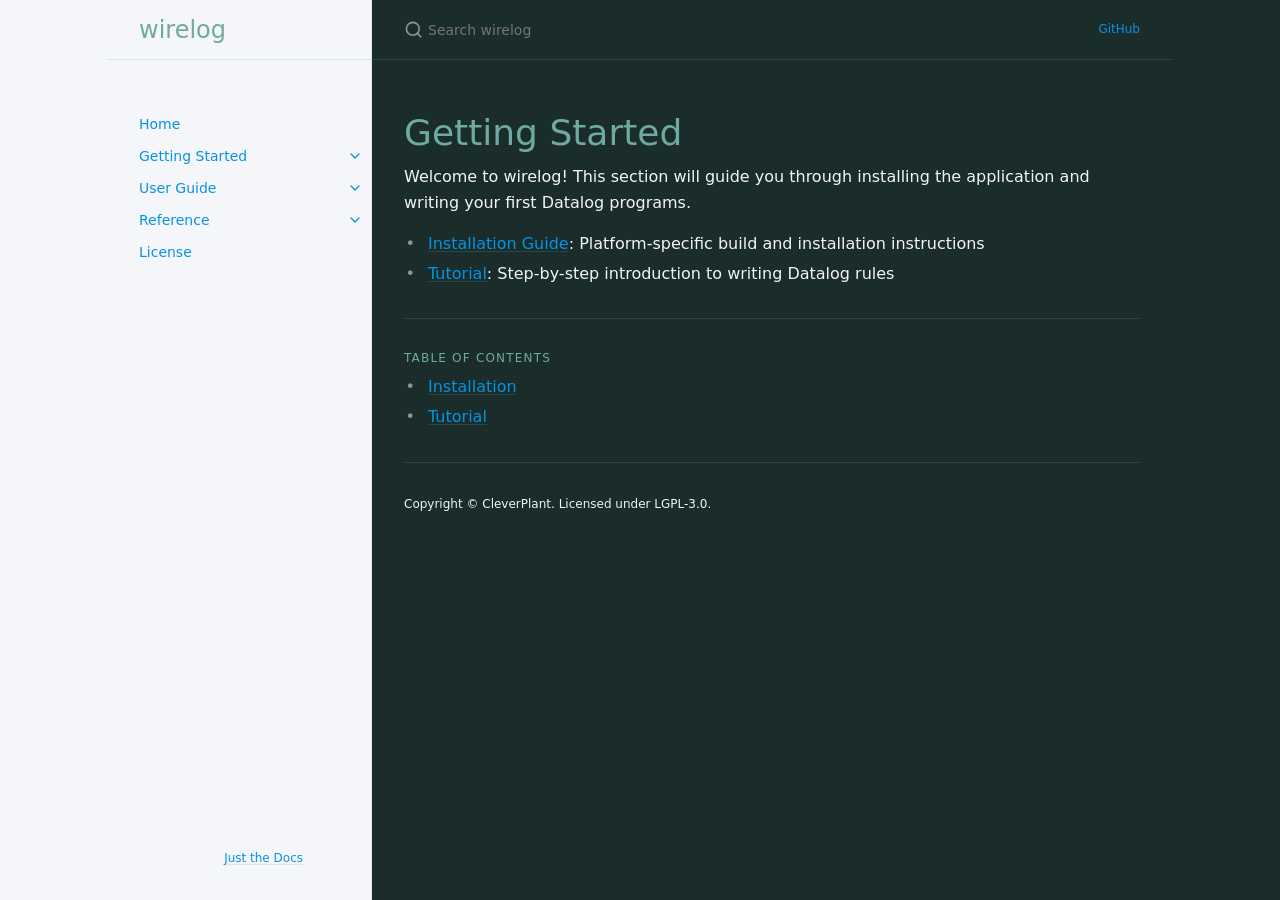
==== commit f7886495: "chore: update wirelog docs from 2026-03-13 12:14:00" ====
--- a/wirelog/getting-started/index.html
+++ b/wirelog/getting-started/index.html
@@ -1 +1 @@
-<!DOCTYPE html> <html lang="en-US"> <head> <meta charset="UTF-8"> <meta http-equiv="X-UA-Compatible" content="IE=Edge"> <link rel="stylesheet" href="/wirelog/assets/css/just-the-docs-default.css"> <link rel="stylesheet" href="/wirelog/assets/css/just-the-docs-head-nav.css" id="jtd-head-nav-stylesheet"> <style id="jtd-nav-activation"> .site-nav > ul.nav-list:first-child > li:not(:nth-child(2)) > a, .site-nav > ul.nav-list:first-child > li > ul > li a { background-image: none; } .site-nav > ul.nav-list:not(:first-child) a, .site-nav li.external a { background-image: none; } .site-nav > ul.nav-list:first-child > li:nth-child(2) > a { font-weight: 600; text-decoration: none; }.site-nav > ul.nav-list:first-child > li:nth-child(2) > button svg { transform: rotate(-90deg); }.site-nav > ul.nav-list:first-child > li.nav-list-item:nth-child(2) > ul.nav-list { display: block; } </style> <script src="/wirelog/assets/js/vendor/lunr.min.js"></script> <script src="/wirelog/assets/js/just-the-docs.js"></script> <meta name="viewport" content="width=device-width, initial-scale=1"> <!-- Begin Jekyll SEO tag v2.8.0 --> <title>Getting Started | wirelog</title> <meta name="generator" content="Jekyll v4.4.1" /> <meta property="og:title" content="Getting Started" /> <meta property="og:locale" content="en_US" /> <meta name="description" content="Embedded-to-Enterprise Datalog Engine" /> <meta property="og:description" content="Embedded-to-Enterprise Datalog Engine" /> <link rel="canonical" href="https://justinjoy.github.io/wirelog/getting-started/" /> <meta property="og:url" content="https://justinjoy.github.io/wirelog/getting-started/" /> <meta property="og:site_name" content="wirelog" /> <meta property="og:type" content="website" /> <meta name="twitter:card" content="summary" /> <meta property="twitter:title" content="Getting Started" /> <script type="application/ld+json"> {"@context":"https://schema.org","@type":"WebPage","description":"Embedded-to-Enterprise Datalog Engine","headline":"Getting Started","url":"https://justinjoy.github.io/wirelog/getting-started/"}</script> <!-- End Jekyll SEO tag --> </head> <body> <a class="skip-to-main" href="#main-content">Skip to main content</a> <svg xmlns="http://www.w3.org/2000/svg" class="d-none"> <symbol id="svg-link" viewBox="0 0 24 24"> <title>Link</title> <svg xmlns="http://www.w3.org/2000/svg" width="24" height="24" viewBox="0 0 24 24" fill="none" stroke="currentColor" stroke-width="2" stroke-linecap="round" stroke-linejoin="round" class="feather feather-link"> <path d="M10 13a5 5 0 0 0 7.54.54l3-3a5 5 0 0 0-7.07-7.07l-1.72 1.71"></path><path d="M14 11a5 5 0 0 0-7.54-.54l-3 3a5 5 0 0 0 7.07 7.07l1.71-1.71"></path> </svg> </symbol> <symbol id="svg-menu" viewBox="0 0 24 24"> <title>Menu</title> <svg xmlns="http://www.w3.org/2000/svg" width="24" height="24" viewBox="0 0 24 24" fill="none" stroke="currentColor" stroke-width="2" stroke-linecap="round" stroke-linejoin="round" class="feather feather-menu"> <line x1="3" y1="12" x2="21" y2="12"></line><line x1="3" y1="6" x2="21" y2="6"></line><line x1="3" y1="18" x2="21" y2="18"></line> </svg> </symbol> <symbol id="svg-arrow-right" viewBox="0 0 24 24"> <title>Expand</title> <svg xmlns="http://www.w3.org/2000/svg" width="24" height="24" viewBox="0 0 24 24" fill="none" stroke="currentColor" stroke-width="2" stroke-linecap="round" stroke-linejoin="round" class="feather feather-chevron-right"> <polyline points="9 18 15 12 9 6"></polyline> </svg> </symbol> <!-- Feather. MIT License: https://github.com/feathericons/feather/blob/master/LICENSE --> <symbol id="svg-external-link" width="24" height="24" viewBox="0 0 24 24" fill="none" stroke="currentColor" stroke-width="2" stroke-linecap="round" stroke-linejoin="round" class="feather feather-external-link"> <title id="svg-external-link-title">(external link)</title> <path d="M18 13v6a2 2 0 0 1-2 2H5a2 2 0 0 1-2-2V8a2 2 0 0 1 2-2h6"></path><polyline points="15 3 21 3 21 9"></polyline><line x1="10" y1="14" x2="21" y2="3"></line> </symbol> <symbol id="svg-doc" viewBox="0 0 24 24"> <title>Document</title> <svg xmlns="http://www.w3.org/2000/svg" width="24" height="24" viewBox="0 0 24 24" fill="none" stroke="currentColor" stroke-width="2" stroke-linecap="round" stroke-linejoin="round" class="feather feather-file"> <path d="M13 2H6a2 2 0 0 0-2 2v16a2 2 0 0 0 2 2h12a2 2 0 0 0 2-2V9z"></path><polyline points="13 2 13 9 20 9"></polyline> </svg> </symbol> <symbol id="svg-search" viewBox="0 0 24 24"> <title>Search</title> <svg xmlns="http://www.w3.org/2000/svg" width="24" height="24" viewBox="0 0 24 24" fill="none" stroke="currentColor" stroke-width="2" stroke-linecap="round" stroke-linejoin="round" class="feather feather-search"> <circle cx="11" cy="11" r="8"></circle><line x1="21" y1="21" x2="16.65" y2="16.65"></line> </svg> </symbol> <!-- Bootstrap Icons. MIT License: https://github.com/twbs/icons/blob/main/LICENSE.md --> <symbol id="svg-copy" viewBox="0 0 16 16"> <title>Copy</title> <svg xmlns="http://www.w3.org/2000/svg" width="16" height="16" fill="currentColor" class="bi bi-clipboard" viewBox="0 0 16 16"> <path d="M4 1.5H3a2 2 0 0 0-2 2V14a2 2 0 0 0 2 2h10a2 2 0 0 0 2-2V3.5a2 2 0 0 0-2-2h-1v1h1a1 1 0 0 1 1 1V14a1 1 0 0 1-1 1H3a1 1 0 0 1-1-1V3.5a1 1 0 0 1 1-1h1v-1z"/> <path d="M9.5 1a.5.5 0 0 1 .5.5v1a.5.5 0 0 1-.5.5h-3a.5.5 0 0 1-.5-.5v-1a.5.5 0 0 1 .5-.5h3zm-3-1A1.5 1.5 0 0 0 5 1.5v1A1.5 1.5 0 0 0 6.5 4h3A1.5 1.5 0 0 0 11 2.5v-1A1.5 1.5 0 0 0 9.5 0h-3z"/> </svg> </symbol> <symbol id="svg-copied" viewBox="0 0 16 16"> <title>Copied</title> <svg xmlns="http://www.w3.org/2000/svg" width="16" height="16" fill="currentColor" class="bi bi-clipboard-check-fill" viewBox="0 0 16 16"> <path d="M6.5 0A1.5 1.5 0 0 0 5 1.5v1A1.5 1.5 0 0 0 6.5 4h3A1.5 1.5 0 0 0 11 2.5v-1A1.5 1.5 0 0 0 9.5 0h-3Zm3 1a.5.5 0 0 1 .5.5v1a.5.5 0 0 1-.5.5h-3a.5.5 0 0 1-.5-.5v-1a.5.5 0 0 1 .5-.5h3Z"/> <path d="M4 1.5H3a2 2 0 0 0-2 2V14a2 2 0 0 0 2 2h10a2 2 0 0 0 2-2V3.5a2 2 0 0 0-2-2h-1v1A2.5 2.5 0 0 1 9.5 5h-3A2.5 2.5 0 0 1 4 2.5v-1Zm6.854 7.354-3 3a.5.5 0 0 1-.708 0l-1.5-1.5a.5.5 0 0 1 .708-.708L7.5 10.793l2.646-2.647a.5.5 0 0 1 .708.708Z"/> </svg> </symbol> </svg> <header class="side-bar"> <div class="site-header"> <a href="/wirelog/" class="site-title lh-tight"> wirelog </a> <button id="menu-button" class="site-button btn-reset" aria-label="Menu" aria-expanded="false"> <svg viewBox="0 0 24 24" class="icon" aria-hidden="true"><use xlink:href="#svg-menu"></use></svg> </button> </div> <nav aria-label="Main" id="site-nav" class="site-nav"> <ul class="nav-list"><li class="nav-list-item"><a href="/wirelog/" class="nav-list-link">Home</a></li><li class="nav-list-item"><button class="nav-list-expander btn-reset" aria-label="Getting Started submenu" aria-expanded="false"> <svg viewBox="0 0 24 24" aria-hidden="true"><use xlink:href="#svg-arrow-right"></use></svg> </button><a href="/wirelog/getting-started/" class="nav-list-link">Getting Started</a><ul class="nav-list"><li class="nav-list-item"><a href="/wirelog/getting-started/install/" class="nav-list-link">Installation</a></li><li class="nav-list-item"><a href="/wirelog/getting-started/tutorial/" class="nav-list-link">Tutorial</a></li></ul></li><li class="nav-list-item"><button class="nav-list-expander btn-reset" aria-label="User Guide submenu" aria-expanded="false"> <svg viewBox="0 0 24 24" aria-hidden="true"><use xlink:href="#svg-arrow-right"></use></svg> </button><a href="/wirelog/user-guide/" class="nav-list-link">User Guide</a><ul class="nav-list"><li class="nav-list-item"><a href="/wirelog/user-guide/examples/" class="nav-list-link">Examples</a></li><li class="nav-list-item"><a href="/wirelog/user-guide/cli/" class="nav-list-link">CLI Usage</a></li></ul></li><li class="nav-list-item"><button class="nav-list-expander btn-reset" aria-label="Reference submenu" aria-expanded="false"> <svg viewBox="0 0 24 24" aria-hidden="true"><use xlink:href="#svg-arrow-right"></use></svg> </button><a href="/wirelog/reference/" class="nav-list-link">Reference</a><ul class="nav-list"><li class="nav-list-item"><a href="/wirelog/reference/language/" class="nav-list-link">Language Reference</a></li></ul></li><li class="nav-list-item"><a href="/wirelog/license/" class="nav-list-link">License</a></li></ul> </nav> <div class="d-md-block d-none site-footer"> This site uses <a href="https://github.com/just-the-docs/just-the-docs">Just the Docs</a>, a documentation theme for Jekyll. </div> </header> <div class="main" id="top"> <div id="main-header" class="main-header"> <div class="search" role="search"> <div class="search-input-wrap"> <input type="text" id="search-input" class="search-input" tabindex="0" placeholder="Search wirelog" autocomplete="off"> <label for="search-input" class="search-label"> <span class="sr-only">Search wirelog</span> <svg viewBox="0 0 24 24" class="search-icon" aria-hidden="true"><use xlink:href="#svg-search"></use></svg> </label> </div> <div id="search-results" class="search-results"></div> </div> <nav aria-label="Auxiliary" class="aux-nav"> <ul class="aux-nav-list"> <li class="aux-nav-list-item"> <a href="https://github.com/justinjoy/wirelog" class="site-button" > GitHub </a> </li> </ul> </nav> </div> <div class="main-content-wrap"> <div id="main-content" class="main-content"> <main> <h1 id="getting-started"> <a href="#getting-started" class="anchor-heading" aria-labelledby="getting-started"><svg viewBox="0 0 16 16" aria-hidden="true"><use xlink:href="#svg-link"></use></svg></a> Getting Started </h1> <p>Welcome to wirelog! This section will guide you through installing the application and writing your first Datalog programs.</p> <ul> <li><a href="install">Installation Guide</a>: Platform-specific build and installation instructions</li> <li><a href="tutorial">Tutorial</a>: Step-by-step introduction to writing Datalog rules</li> </ul> <hr> <h2 class="text-delta">Table of contents</h2> <ul> <li> <a href="/wirelog/getting-started/install/">Installation</a> </li> <li> <a href="/wirelog/getting-started/tutorial/">Tutorial</a> </li> </ul> </main> <hr> <footer> <p class="text-small mb-0">Copyright &copy; CleverPlant. Licensed under LGPL-3.0.</p> <div class="d-md-none mt-4 fs-2"> This site uses <a href="https://github.com/just-the-docs/just-the-docs">Just the Docs</a>, a documentation theme for Jekyll. </div> </footer> </div> </div> <div class="search-overlay"></div> </div> </body> </html>
+<!DOCTYPE html> <html lang="en-US"> <head> <meta charset="UTF-8"> <meta http-equiv="X-UA-Compatible" content="IE=Edge"> <link rel="stylesheet" href="/wirelog/assets/css/just-the-docs-default.css"> <link rel="stylesheet" href="/wirelog/assets/css/just-the-docs-head-nav.css" id="jtd-head-nav-stylesheet"> <style id="jtd-nav-activation"> .site-nav > ul.nav-list:first-child > li:not(:nth-child(2)) > a, .site-nav > ul.nav-list:first-child > li > ul > li a { background-image: none; } .site-nav > ul.nav-list:not(:first-child) a, .site-nav li.external a { background-image: none; } .site-nav > ul.nav-list:first-child > li:nth-child(2) > a { font-weight: 600; text-decoration: none; }.site-nav > ul.nav-list:first-child > li:nth-child(2) > button svg { transform: rotate(-90deg); }.site-nav > ul.nav-list:first-child > li.nav-list-item:nth-child(2) > ul.nav-list { display: block; } </style> <script src="/wirelog/assets/js/vendor/lunr.min.js"></script> <script src="/wirelog/assets/js/just-the-docs.js"></script> <meta name="viewport" content="width=device-width, initial-scale=1"> <!-- Begin Jekyll SEO tag v2.8.0 --> <title>Getting Started | wirelog</title> <meta name="generator" content="Jekyll v4.4.1" /> <meta property="og:title" content="Getting Started" /> <meta property="og:locale" content="en_US" /> <meta name="description" content="Embedded-to-Enterprise Datalog Engine" /> <meta property="og:description" content="Embedded-to-Enterprise Datalog Engine" /> <link rel="canonical" href="https://justinjoy.github.io/wirelog/getting-started/" /> <meta property="og:url" content="https://justinjoy.github.io/wirelog/getting-started/" /> <meta property="og:site_name" content="wirelog" /> <meta property="og:type" content="website" /> <meta name="twitter:card" content="summary" /> <meta property="twitter:title" content="Getting Started" /> <script type="application/ld+json"> {"@context":"https://schema.org","@type":"WebPage","description":"Embedded-to-Enterprise Datalog Engine","headline":"Getting Started","url":"https://justinjoy.github.io/wirelog/getting-started/"}</script> <!-- End Jekyll SEO tag --> </head> <body> <a class="skip-to-main" href="#main-content">Skip to main content</a> <svg xmlns="http://www.w3.org/2000/svg" class="d-none"> <symbol id="svg-link" viewBox="0 0 24 24"> <title>Link</title> <svg xmlns="http://www.w3.org/2000/svg" width="24" height="24" viewBox="0 0 24 24" fill="none" stroke="currentColor" stroke-width="2" stroke-linecap="round" stroke-linejoin="round" class="feather feather-link"> <path d="M10 13a5 5 0 0 0 7.54.54l3-3a5 5 0 0 0-7.07-7.07l-1.72 1.71"></path><path d="M14 11a5 5 0 0 0-7.54-.54l-3 3a5 5 0 0 0 7.07 7.07l1.71-1.71"></path> </svg> </symbol> <symbol id="svg-menu" viewBox="0 0 24 24"> <title>Menu</title> <svg xmlns="http://www.w3.org/2000/svg" width="24" height="24" viewBox="0 0 24 24" fill="none" stroke="currentColor" stroke-width="2" stroke-linecap="round" stroke-linejoin="round" class="feather feather-menu"> <line x1="3" y1="12" x2="21" y2="12"></line><line x1="3" y1="6" x2="21" y2="6"></line><line x1="3" y1="18" x2="21" y2="18"></line> </svg> </symbol> <symbol id="svg-arrow-right" viewBox="0 0 24 24"> <title>Expand</title> <svg xmlns="http://www.w3.org/2000/svg" width="24" height="24" viewBox="0 0 24 24" fill="none" stroke="currentColor" stroke-width="2" stroke-linecap="round" stroke-linejoin="round" class="feather feather-chevron-right"> <polyline points="9 18 15 12 9 6"></polyline> </svg> </symbol> <!-- Feather. MIT License: https://github.com/feathericons/feather/blob/master/LICENSE --> <symbol id="svg-external-link" width="24" height="24" viewBox="0 0 24 24" fill="none" stroke="currentColor" stroke-width="2" stroke-linecap="round" stroke-linejoin="round" class="feather feather-external-link"> <title id="svg-external-link-title">(external link)</title> <path d="M18 13v6a2 2 0 0 1-2 2H5a2 2 0 0 1-2-2V8a2 2 0 0 1 2-2h6"></path><polyline points="15 3 21 3 21 9"></polyline><line x1="10" y1="14" x2="21" y2="3"></line> </symbol> <symbol id="svg-doc" viewBox="0 0 24 24"> <title>Document</title> <svg xmlns="http://www.w3.org/2000/svg" width="24" height="24" viewBox="0 0 24 24" fill="none" stroke="currentColor" stroke-width="2" stroke-linecap="round" stroke-linejoin="round" class="feather feather-file"> <path d="M13 2H6a2 2 0 0 0-2 2v16a2 2 0 0 0 2 2h12a2 2 0 0 0 2-2V9z"></path><polyline points="13 2 13 9 20 9"></polyline> </svg> </symbol> <symbol id="svg-search" viewBox="0 0 24 24"> <title>Search</title> <svg xmlns="http://www.w3.org/2000/svg" width="24" height="24" viewBox="0 0 24 24" fill="none" stroke="currentColor" stroke-width="2" stroke-linecap="round" stroke-linejoin="round" class="feather feather-search"> <circle cx="11" cy="11" r="8"></circle><line x1="21" y1="21" x2="16.65" y2="16.65"></line> </svg> </symbol> <!-- Bootstrap Icons. MIT License: https://github.com/twbs/icons/blob/main/LICENSE.md --> <symbol id="svg-copy" viewBox="0 0 16 16"> <title>Copy</title> <svg xmlns="http://www.w3.org/2000/svg" width="16" height="16" fill="currentColor" class="bi bi-clipboard" viewBox="0 0 16 16"> <path d="M4 1.5H3a2 2 0 0 0-2 2V14a2 2 0 0 0 2 2h10a2 2 0 0 0 2-2V3.5a2 2 0 0 0-2-2h-1v1h1a1 1 0 0 1 1 1V14a1 1 0 0 1-1 1H3a1 1 0 0 1-1-1V3.5a1 1 0 0 1 1-1h1v-1z"/> <path d="M9.5 1a.5.5 0 0 1 .5.5v1a.5.5 0 0 1-.5.5h-3a.5.5 0 0 1-.5-.5v-1a.5.5 0 0 1 .5-.5h3zm-3-1A1.5 1.5 0 0 0 5 1.5v1A1.5 1.5 0 0 0 6.5 4h3A1.5 1.5 0 0 0 11 2.5v-1A1.5 1.5 0 0 0 9.5 0h-3z"/> </svg> </symbol> <symbol id="svg-copied" viewBox="0 0 16 16"> <title>Copied</title> <svg xmlns="http://www.w3.org/2000/svg" width="16" height="16" fill="currentColor" class="bi bi-clipboard-check-fill" viewBox="0 0 16 16"> <path d="M6.5 0A1.5 1.5 0 0 0 5 1.5v1A1.5 1.5 0 0 0 6.5 4h3A1.5 1.5 0 0 0 11 2.5v-1A1.5 1.5 0 0 0 9.5 0h-3Zm3 1a.5.5 0 0 1 .5.5v1a.5.5 0 0 1-.5.5h-3a.5.5 0 0 1-.5-.5v-1a.5.5 0 0 1 .5-.5h3Z"/> <path d="M4 1.5H3a2 2 0 0 0-2 2V14a2 2 0 0 0 2 2h10a2 2 0 0 0 2-2V3.5a2 2 0 0 0-2-2h-1v1A2.5 2.5 0 0 1 9.5 5h-3A2.5 2.5 0 0 1 4 2.5v-1Zm6.854 7.354-3 3a.5.5 0 0 1-.708 0l-1.5-1.5a.5.5 0 0 1 .708-.708L7.5 10.793l2.646-2.647a.5.5 0 0 1 .708.708Z"/> </svg> </symbol> </svg> <header class="side-bar"> <div class="site-header"> <a href="/wirelog/" class="site-title lh-tight"> wirelog </a> <button id="menu-button" class="site-button btn-reset" aria-label="Menu" aria-expanded="false"> <svg viewBox="0 0 24 24" class="icon" aria-hidden="true"><use xlink:href="#svg-menu"></use></svg> </button> </div> <nav aria-label="Main" id="site-nav" class="site-nav"> <ul class="nav-list"><li class="nav-list-item"><a href="/wirelog/" class="nav-list-link">Home</a></li><li class="nav-list-item"><button class="nav-list-expander btn-reset" aria-label="Getting Started submenu" aria-expanded="false"> <svg viewBox="0 0 24 24" aria-hidden="true"><use xlink:href="#svg-arrow-right"></use></svg> </button><a href="/wirelog/getting-started/" class="nav-list-link">Getting Started</a><ul class="nav-list"><li class="nav-list-item"><a href="/wirelog/getting-started/install/" class="nav-list-link">Installation</a></li><li class="nav-list-item"><a href="/wirelog/getting-started/tutorial/" class="nav-list-link">Tutorial</a></li></ul></li><li class="nav-list-item"><button class="nav-list-expander btn-reset" aria-label="User Guide submenu" aria-expanded="false"> <svg viewBox="0 0 24 24" aria-hidden="true"><use xlink:href="#svg-arrow-right"></use></svg> </button><a href="/wirelog/user-guide/" class="nav-list-link">User Guide</a><ul class="nav-list"><li class="nav-list-item"><a href="/wirelog/user-guide/examples/" class="nav-list-link">Examples</a></li><li class="nav-list-item"><a href="/wirelog/user-guide/access-control-audit/" class="nav-list-link">Use Case: Access Control Auditing</a></li><li class="nav-list-item"><a href="/wirelog/user-guide/cli/" class="nav-list-link">CLI Usage</a></li></ul></li><li class="nav-list-item"><button class="nav-list-expander btn-reset" aria-label="Reference submenu" aria-expanded="false"> <svg viewBox="0 0 24 24" aria-hidden="true"><use xlink:href="#svg-arrow-right"></use></svg> </button><a href="/wirelog/reference/" class="nav-list-link">Reference</a><ul class="nav-list"><li class="nav-list-item"><a href="/wirelog/reference/language/" class="nav-list-link">Language Reference</a></li><li class="nav-list-item"><a href="/wirelog/reference/delta-queries/" class="nav-list-link">Delta Queries</a></li></ul></li><li class="nav-list-item"><a href="/wirelog/license/" class="nav-list-link">License</a></li></ul> </nav> <div class="d-md-block d-none site-footer"> This site uses <a href="https://github.com/just-the-docs/just-the-docs">Just the Docs</a>, a documentation theme for Jekyll. </div> </header> <div class="main" id="top"> <div id="main-header" class="main-header"> <div class="search" role="search"> <div class="search-input-wrap"> <input type="text" id="search-input" class="search-input" tabindex="0" placeholder="Search wirelog" autocomplete="off"> <label for="search-input" class="search-label"> <span class="sr-only">Search wirelog</span> <svg viewBox="0 0 24 24" class="search-icon" aria-hidden="true"><use xlink:href="#svg-search"></use></svg> </label> </div> <div id="search-results" class="search-results"></div> </div> <nav aria-label="Auxiliary" class="aux-nav"> <ul class="aux-nav-list"> <li class="aux-nav-list-item"> <a href="https://github.com/justinjoy/wirelog" class="site-button" > GitHub </a> </li> </ul> </nav> </div> <div class="main-content-wrap"> <div id="main-content" class="main-content"> <main> <h1 id="getting-started"> <a href="#getting-started" class="anchor-heading" aria-labelledby="getting-started"><svg viewBox="0 0 16 16" aria-hidden="true"><use xlink:href="#svg-link"></use></svg></a> Getting Started </h1> <p>Welcome to wirelog! This section will guide you through installing the application and writing your first Datalog programs.</p> <ul> <li><a href="install">Installation Guide</a>: Platform-specific build and installation instructions</li> <li><a href="tutorial">Tutorial</a>: Step-by-step introduction to writing Datalog rules</li> </ul> <hr> <h2 class="text-delta">Table of contents</h2> <ul> <li> <a href="/wirelog/getting-started/install/">Installation</a> </li> <li> <a href="/wirelog/getting-started/tutorial/">Tutorial</a> </li> </ul> </main> <hr> <footer> <p class="text-small mb-0">Copyright &copy; CleverPlant. Licensed under LGPL-3.0.</p> <div class="d-md-none mt-4 fs-2"> This site uses <a href="https://github.com/just-the-docs/just-the-docs">Just the Docs</a>, a documentation theme for Jekyll. </div> </footer> </div> </div> <div class="search-overlay"></div> </div> </body> </html>
--- a/wirelog/assets/css/just-the-docs-default.css
+++ b/wirelog/assets/css/just-the-docs-default.css
@@ -222,6 +222,95 @@
 .highlight .il {
   color: #953800;
 } /* Literal.Number.Integer.Long */
+table {
+  border-collapse: collapse;
+  width: 100%;
+  margin: 1rem 0;
+}
+table th {
+  background-color: #70A9A1;
+  color: #1a2d2b;
+  font-weight: 600;
+  padding: 0.75rem;
+  text-align: left;
+  border: 1px solid #70A9A1;
+}
+table td {
+  padding: 0.75rem;
+  border: 1px solid rgba(112, 169, 161, 0.3);
+  background-color: rgba(35, 59, 56, 0.5);
+  color: #f3f4f4;
+}
+table tr:nth-child(even) td {
+  background-color: rgba(26, 45, 43, 0.5);
+}
+table tr:hover td {
+  background-color: rgba(112, 169, 161, 0.1);
+}
+
+.highlight {
+  background-color: rgba(26, 45, 43, 0.8);
+  border-left: 4px solid #70A9A1;
+  padding: 1rem;
+  border-radius: 4px;
+  overflow-x: auto;
+}
+.highlight code {
+  color: #f3f4f4;
+}
+.highlight .k, .highlight .kd, .highlight .kn {
+  color: #0693e3;
+  font-weight: 600;
+}
+.highlight .s, .highlight .sa, .highlight .sb, .highlight .sc, .highlight .sd, .highlight .s1, .highlight .s2 {
+  color: #00d084;
+}
+.highlight .se {
+  color: #9b51e0;
+  font-weight: 500;
+}
+.highlight .m, .highlight .mb, .highlight .mf, .highlight .mh, .highlight .mi, .highlight .mo, .highlight .il {
+  color: #0693e3;
+  font-weight: 500;
+}
+.highlight .nv, .highlight .nl {
+  color: #00d084;
+  font-weight: 500;
+}
+.highlight .nf, .highlight .na {
+  color: #70A9A1;
+}
+.highlight .o, .highlight .ow {
+  color: #9b51e0;
+  font-weight: 600;
+}
+.highlight .p, .highlight .pi {
+  color: #f3f4f4;
+}
+.highlight .c, .highlight .ca, .highlight .cm, .highlight .cp, .highlight .c1 {
+  color: #888888;
+  font-style: italic;
+}
+.highlight .w {
+  color: #f3f4f4;
+}
+.highlight .lineno {
+  color: #666666;
+  background-color: rgba(0, 0, 0, 0.1);
+  padding: 0 0.5rem;
+  margin-right: 0.5rem;
+  border-right: 1px solid #70A9A1;
+}
+
+code.language-datalog,
+code.language-dl {
+  background-color: rgba(112, 169, 161, 0.1);
+  color: #00d084;
+  padding: 0.2em 0.4em;
+  border-radius: 3px;
+  font-family: "Courier New", monospace;
+}
+
 /*! normalize.css v8.0.1 | MIT License | github.com/necolas/normalize.css */
 /* Document
    ========================================================================== */
@@ -557,8 +646,8 @@
   font-family: system-ui, -apple-system, blinkmacsystemfont, "Segoe UI", roboto, "Helvetica Neue", arial, sans-serif, "Segoe UI Emoji";
   font-size: inherit;
   line-height: 1.4;
-  color: #5c5962;
-  background-color: #fff;
+  color: #f3f4f4;
+  background-color: #1a2d2b;
   overflow-wrap: break-word;
 }
 
@@ -588,7 +677,7 @@
   margin-bottom: 1em;
   font-weight: 500;
   line-height: 1.25;
-  color: #27262b;
+  color: #70A9A1;
 }
 
 p {
@@ -597,17 +686,17 @@
 }
 
 a {
-  color: #7253ed;
+  color: #0693e3;
   text-decoration: none;
 }
 
 a:not([class]) {
   text-decoration: underline;
-  text-decoration-color: #eeebee;
+  text-decoration-color: rgba(112, 169, 161, 0.2);
   text-underline-offset: 2px;
 }
 a:not([class]):hover {
-  text-decoration-color: rgba(114, 83, 237, 0.45);
+  text-decoration-color: rgba(6, 147, 227, 0.45);
 }
 
 code {
@@ -634,7 +723,7 @@
   height: 1px;
   padding: 0;
   margin: 2rem 0;
-  background-color: #eeebee;
+  background-color: rgba(112, 169, 161, 0.2);
   border: 0;
 }
 
@@ -643,7 +732,7 @@
   margin-block-start: 0;
   margin-inline-start: 0;
   padding-left: 1rem;
-  border-left: 3px solid #eeebee;
+  border-left: 3px solid rgba(112, 169, 161, 0.2);
 }
 
 .side-bar {
@@ -658,7 +747,7 @@
     position: fixed;
     width: 15.5rem;
     height: 100%;
-    border-right: 1px solid #eeebee;
+    border-right: 1px solid rgba(112, 169, 161, 0.2);
     align-items: flex-end;
   }
 }
@@ -685,7 +774,7 @@
 @media (min-width: 50rem) {
   .side-bar + .main .main-header {
     display: flex;
-    background-color: #fff;
+    background-color: #1a2d2b;
   }
 }
 .side-bar + .main .main-header.nav-open {
@@ -728,7 +817,7 @@
 
 .main-header {
   z-index: 0;
-  border-bottom: 1px solid #eeebee;
+  border-bottom: 1px solid rgba(112, 169, 161, 0.2);
 }
 @media (min-width: 50rem) {
   .main-header {
@@ -776,7 +865,7 @@
   .site-header {
     height: 3.75rem;
     max-height: 3.75rem;
-    border-bottom: 1px solid #eeebee;
+    border-bottom: 1px solid rgba(112, 169, 161, 0.2);
   }
 }
 
@@ -787,7 +876,7 @@
   align-items: center;
   padding-top: 0.75rem;
   padding-bottom: 0.75rem;
-  color: #27262b;
+  color: #70A9A1;
   outline-offset: -1px;
   padding-right: 1rem;
   padding-left: 1rem;
@@ -868,7 +957,7 @@
 .icon {
   width: 1.5rem;
   height: 1.5rem;
-  color: #7253ed;
+  color: #0693e3;
 }
 
 .main-content {
@@ -1018,7 +1107,7 @@
   display: inline-block;
   width: 100%;
   height: 100%;
-  color: #7253ed;
+  color: #0693e3;
   visibility: hidden;
 }
 .main-content .anchor-heading:hover svg,
@@ -1161,7 +1250,7 @@
   text-decoration: none;
 }
 .nav-list .nav-list-item .nav-list-link:hover, .nav-list .nav-list-item .nav-list-link.active {
-  color: rgb(95.0763157895, 59.9157894737, 234.5842105263);
+  color: rgb(5.3433476395, 130.9120171674, 202.1566523605);
   background-image: linear-gradient(-90deg, rgb(234.8, 236.82, 244.9) 0%, rgba(234.8, 236.82, 244.9, 0.8) 80%, rgba(234.8, 236.82, 244.9, 0) 100%);
 }
 .nav-list .nav-list-item .nav-list-expander {
@@ -1170,7 +1259,7 @@
   width: 3rem;
   height: 3rem;
   padding: 0.75rem;
-  color: #7253ed;
+  color: #0693e3;
   outline-offset: -1px;
 }
 @media (min-width: 50rem) {
@@ -1212,7 +1301,7 @@
   font-weight: 600;
   text-align: start;
   text-transform: uppercase;
-  border-bottom: 1px solid #eeebee;
+  border-bottom: 1px solid rgba(112, 169, 161, 0.2);
 }
 .nav-category {
   font-size: 0.6875rem !important;
@@ -1240,10 +1329,10 @@
   padding: 0;
 }
 .nav-list.nav-category-list > .nav-list-item > .nav-list > .nav-list-item > .nav-list-link {
-  color: #7253ed;
+  color: #0693e3;
 }
 .nav-list.nav-category-list > .nav-list-item > .nav-list > .nav-list-item > .nav-list-expander {
-  color: #7253ed;
+  color: #0693e3;
 }
 
 .aux-nav {
@@ -1472,7 +1561,7 @@
   font-size: inherit;
   font-weight: 500;
   line-height: 1.5;
-  color: #7253ed;
+  color: #0693e3;
   text-decoration: none;
   vertical-align: baseline;
   cursor: pointer;
@@ -1491,7 +1580,7 @@
   box-shadow: 0 0 0 3px rgba(0, 0, 255, 0.25);
 }
 .btn:hover, .btn.zeroclipboard-is-hover {
-  color: rgb(106.4305263158, 73.7663157895, 236.0336842105);
+  color: rgb(5.7373390558, 140.564806867, 217.0626609442);
 }
 .btn:hover, .btn:active, .btn.zeroclipboard-is-hover, .btn.zeroclipboard-is-active {
   text-decoration: none;
@@ -1514,12 +1603,12 @@
 }
 
 .btn-outline {
-  color: #7253ed;
+  color: #0693e3;
   background: transparent;
   box-shadow: inset 0 0 0 2px #e6e1e8;
 }
 .btn-outline:hover, .btn-outline:active, .btn-outline.zeroclipboard-is-hover, .btn-outline.zeroclipboard-is-active {
-  color: rgb(98.8610526316, 64.5326315789, 235.0673684211);
+  color: rgb(5.4746781116, 134.1296137339, 207.1253218884);
   text-decoration: none;
   background-color: transparent;
   box-shadow: inset 0 0 0 3px #e6e1e8;
@@ -1535,22 +1624,22 @@
 
 .btn-primary {
   color: #fff;
-  background-color: rgb(87.0708860759, 56.8227848101, 205.9772151899);
-  background-image: linear-gradient(rgb(111.3227848101, 85.4430379747, 213.0569620253), rgb(87.0708860759, 56.8227848101, 205.9772151899));
+  background-color: rgb(105.6305676856, 165.1694323144, 156.8131004367);
+  background-image: linear-gradient(rgb(127.923580786, 178.576419214, 171.4672489083), rgb(105.6305676856, 165.1694323144, 156.8131004367));
   box-shadow: 0 1px 3px rgba(0, 0, 0, 0.25), 0 4px 10px rgba(0, 0, 0, 0.12);
 }
 .btn-primary:hover, .btn-primary.zeroclipboard-is-hover {
   color: #fff;
-  background-color: rgb(81.0025316456, 50.0936708861, 202.5063291139);
-  background-image: linear-gradient(rgb(100.9291139241, 73.1772151899, 210.0227848101), rgb(81.0025316456, 50.0936708861, 202.5063291139));
+  background-color: rgb(99.2611353712, 161.3388646288, 152.6262008734);
+  background-image: linear-gradient(rgb(118.3694323144, 172.8305676856, 165.1868995633), rgb(99.2611353712, 161.3388646288, 152.6262008734));
 }
 .btn-primary:active, .btn-primary.selected, .btn-primary.zeroclipboard-is-active {
-  background-color: rgb(79.3670886076, 49.082278481, 198.417721519);
+  background-color: rgb(96.076419214, 159.423580786, 150.5327510917);
   background-image: none;
   box-shadow: inset 0 2px 4px rgba(0, 0, 0, 0.15);
 }
 .btn-primary.selected:hover {
-  background-color: rgb(71.1898734177, 44.0253164557, 177.9746835443);
+  background-color: rgb(86.3755458515, 143.6244541485, 135.5895196507);
 }
 
 .btn-purple {
@@ -1668,8 +1757,8 @@
   height: 100%;
   padding: 0.5rem 1rem 0.5rem 2.5rem;
   font-size: 1rem;
-  color: #5c5962;
-  background-color: #fff;
+  color: #f3f4f4;
+  background-color: #233b38;
   border-top: 0;
   border-right: 0;
   border-bottom: 0;
@@ -1680,7 +1769,7 @@
   .search-input {
     padding: 0.5rem 1rem 0.5rem 3.5rem;
     font-size: 0.875rem;
-    background-color: #fff;
+    background-color: #1a2d2b;
     transition: padding-left linear 200ms;
   }
 }
@@ -1688,7 +1777,7 @@
   outline-offset: -1px;
 }
 .search-input:focus + .search-label .search-icon {
-  color: #7253ed;
+  color: #0693e3;
 }
 
 .search-label {
@@ -1717,7 +1806,7 @@
   width: 100%;
   max-height: calc(100% - 4rem);
   overflow-y: auto;
-  background-color: #fff;
+  background-color: #233b38;
   border-bottom-right-radius: 4px;
   border-bottom-left-radius: 4px;
   box-shadow: 0 1px 2px rgba(0, 0, 0, 0.12), 0 3px 10px rgba(0, 0, 0, 0.08);
@@ -1812,7 +1901,7 @@
   width: 1rem;
   height: 1rem;
   margin-right: 0.5rem;
-  color: #7253ed;
+  color: #0693e3;
   flex-shrink: 0;
 }
 .search-result-doc .search-result-doc-title {
@@ -1828,7 +1917,7 @@
   display: block;
   margin-left: 1.5rem;
   overflow: hidden;
-  color: #5c5962;
+  color: #abb8c3;
   text-overflow: ellipsis;
   white-space: nowrap;
 }
@@ -1847,10 +1936,10 @@
   padding-bottom: 0.5rem;
   padding-left: 1rem;
   margin-left: 0.5rem;
-  color: #5c5962;
+  color: #abb8c3;
   overflow-wrap: break-word;
   border-left: 1px solid;
-  border-left-color: #eeebee;
+  border-left-color: rgba(112, 169, 161, 0.2);
 }
 .search-result-previews {
   font-size: 0.6875rem !important;
@@ -1897,8 +1986,8 @@
   display: flex;
   width: 3.5rem;
   height: 3.5rem;
-  background-color: #fff;
-  border: 1px solid rgba(114, 83, 237, 0.3);
+  background-color: #233b38;
+  border: 1px solid rgba(6, 147, 227, 0.3);
   border-radius: 1.75rem;
   box-shadow: 0 1px 2px rgba(0, 0, 0, 0.12), 0 3px 10px rgba(0, 0, 0, 0.08);
   align-items: center;
@@ -1936,7 +2025,7 @@
   }
 }
 .search-active .search-input {
-  background-color: #fff;
+  background-color: #233b38;
 }
 @media (min-width: 50rem) {
   .search-active .search-input {
@@ -1994,8 +2083,8 @@
   min-width: 7.5rem;
   padding: 0.5rem 0.75rem;
   background-color: #fff;
-  border-bottom: 1px solid rgba(238, 235, 238, 0.5);
-  border-left: 1px solid #eeebee;
+  border-bottom: 1px solid rgba(112, 169, 161, 0.5);
+  border-left: 1px solid rgba(112, 169, 161, 0.2);
 }
 th,
 td {
@@ -2021,19 +2110,19 @@
 }
 
 thead th {
-  border-bottom: 1px solid #eeebee;
+  border-bottom: 1px solid rgba(112, 169, 161, 0.2);
 }
 
 :not(pre, figure) > code {
   padding: 0.2em 0.15em;
   font-weight: 400;
-  background-color: #fff;
-  border: 1px solid #eeebee;
+  background-color: rgba(0, 0, 0, 0.3);
+  border: 1px solid rgba(112, 169, 161, 0.2);
   border-radius: 4px;
 }
 
 a:visited code {
-  border-color: #eeebee;
+  border-color: rgba(112, 169, 161, 0.2);
 }
 
 div.highlighter-rouge,
@@ -2041,7 +2130,7 @@
 figure.highlight {
   margin-top: 0;
   margin-bottom: 0.75rem;
-  background-color: #fff;
+  background-color: rgba(0, 0, 0, 0.3);
   border-radius: 4px;
   box-shadow: none;
   -webkit-overflow-scrolling: touch;
@@ -2059,13 +2148,13 @@
   padding: 0.75rem;
   border: none;
   background: none;
-  color: #5c5962;
+  color: #f3f4f4;
   box-sizing: content-box;
 }
 div.highlighter-rouge > button svg,
 div.listingblock > div.content > button svg,
 figure.highlight > button svg {
-  fill: #5c5962;
+  fill: #f3f4f4;
 }
 div.highlighter-rouge > button:active,
 div.listingblock > div.content > button:active,
@@ -2078,7 +2167,7 @@
 div.listingblock > div.content > button:focus,
 figure.highlight > button:focus {
   opacity: 1;
-  outline: 2px solid #7253ed;
+  outline: 2px solid #0693e3;
 }
 div.highlighter-rouge:hover > button,
 div.listingblock > div.content:hover > button,
@@ -2091,7 +2180,7 @@
   overflow-x: auto;
   padding: 0.75rem;
   margin: 0;
-  border: 1px solid #5c5962;
+  border: 1px solid #f3f4f4;
   border-radius: 4px;
 }
 div.highlighter-rouge pre.highlight,
@@ -2109,7 +2198,7 @@
   overflow-x: auto;
   padding: 0.75rem;
   margin: 0;
-  border: 1px solid #5c5962;
+  border: 1px solid #f3f4f4;
   border-radius: 4px;
 }
 div.listingblock div.content > pre,
@@ -2124,7 +2213,7 @@
   overflow-x: auto;
   padding: 0.75rem;
   margin: 0;
-  border: 1px solid #5c5962;
+  border: 1px solid #f3f4f4;
   border-radius: 4px;
 }
 
@@ -2138,7 +2227,7 @@
 .highlight .table-wrapper pre {
   min-width: 0;
   padding: 0;
-  background-color: #fff;
+  background-color: rgba(0, 0, 0, 0.3);
   border: 0;
 }
 .highlight .table-wrapper td,
@@ -2166,7 +2255,7 @@
   padding: 0.75rem;
   margin-bottom: 0.75rem;
   overflow: auto;
-  border: 1px solid #eeebee;
+  border: 1px solid rgba(112, 169, 161, 0.2);
   border-radius: 4px;
 }
 .code-example + .highlighter-rouge,
@@ -2179,9 +2268,9 @@
 .listingblock > .title + figure.highlight {
   position: relative;
   margin-top: -1rem;
-  border-right: 1px solid #eeebee;
-  border-bottom: 1px solid #eeebee;
-  border-left: 1px solid #eeebee;
+  border-right: 1px solid rgba(112, 169, 161, 0.2);
+  border-bottom: 1px solid rgba(112, 169, 161, 0.2);
+  border-left: 1px solid rgba(112, 169, 161, 0.2);
   border-top-left-radius: 0;
   border-top-right-radius: 0;
 }
@@ -2194,12 +2283,12 @@
 
 .highlight,
 pre.highlight {
-  background: #fff;
-  color: #5c5962;
+  background: rgba(0, 0, 0, 0.3);
+  color: #f3f4f4;
 }
 
 .highlight pre {
-  background: #fff;
+  background: rgba(0, 0, 0, 0.3);
 }
 
 .text-grey-dk-000 {
@@ -7264,7 +7353,7 @@
     display: block;
   }
   .site-header {
-    border-bottom: 1px solid #eeebee;
+    border-bottom: 1px solid rgba(112, 169, 161, 0.2);
   }
   .site-title {
     font-size: 1rem !important;
@@ -7274,7 +7363,7 @@
     font-size: 8pt !important;
   }
   pre.highlight {
-    border: 1px solid #eeebee;
+    border: 1px solid rgba(112, 169, 161, 0.2);
   }
   .main {
     max-width: none;
@@ -7293,8 +7382,8 @@
 
 a.skip-to-main:focus,
 a.skip-to-main:active {
-  color: #7253ed;
-  background-color: #fff;
+  color: #0693e3;
+  background-color: #1a2d2b;
   left: auto;
   top: auto;
   width: 30%;
@@ -7303,14 +7392,14 @@
   margin: 10px 35%;
   padding: 5px;
   border-radius: 15px;
-  border: 4px solid #5e41d0;
+  border: 4px solid #70A9A1;
   text-align: center;
   font-size: 1.2em;
   z-index: 999;
 }
 
 div.opaque {
-  background-color: #fff;
+  background-color: #1a2d2b;
 }
 
 /*# sourceMappingURL=just-the-docs-default.css.map */
--- a/wirelog/assets/css/just-the-docs-head-nav.css
+++ b/wirelog/assets/css/just-the-docs-head-nav.css
@@ -1 +1 @@
-<!DOCTYPE html> <html lang="en-US"> <head> <meta charset="UTF-8"> <meta http-equiv="X-UA-Compatible" content="IE=Edge"> <link rel="stylesheet" href="/wirelog/assets/css/just-the-docs-default.css"> <link rel="stylesheet" href="/wirelog/assets/css/just-the-docs-head-nav.css" id="jtd-head-nav-stylesheet"> <style id="jtd-nav-activation"> .site-nav ul li a { background-image: none; } </style> <script src="/wirelog/assets/js/vendor/lunr.min.js"></script> <script src="/wirelog/assets/js/just-the-docs.js"></script> <meta name="viewport" content="width=device-width, initial-scale=1"> <!-- Begin Jekyll SEO tag v2.8.0 --> <title>wirelog | Embedded-to-Enterprise Datalog Engine</title> <meta name="generator" content="Jekyll v4.4.1" /> <meta property="og:title" content="wirelog" /> <meta property="og:locale" content="en_US" /> <meta name="description" content="Embedded-to-Enterprise Datalog Engine" /> <meta property="og:description" content="Embedded-to-Enterprise Datalog Engine" /> <link rel="canonical" href="https://justinjoy.github.io/wirelog/assets/css/just-the-docs-head-nav.css" /> <meta property="og:url" content="https://justinjoy.github.io/wirelog/assets/css/just-the-docs-head-nav.css" /> <meta property="og:site_name" content="wirelog" /> <meta property="og:type" content="website" /> <meta name="twitter:card" content="summary" /> <meta property="twitter:title" content="wirelog" /> <script type="application/ld+json"> {"@context":"https://schema.org","@type":"WebPage","description":"Embedded-to-Enterprise Datalog Engine","headline":"wirelog","url":"https://justinjoy.github.io/wirelog/assets/css/just-the-docs-head-nav.css"}</script> <!-- End Jekyll SEO tag --> </head> <body> <a class="skip-to-main" href="#main-content">Skip to main content</a> <svg xmlns="http://www.w3.org/2000/svg" class="d-none"> <symbol id="svg-link" viewBox="0 0 24 24"> <title>Link</title> <svg xmlns="http://www.w3.org/2000/svg" width="24" height="24" viewBox="0 0 24 24" fill="none" stroke="currentColor" stroke-width="2" stroke-linecap="round" stroke-linejoin="round" class="feather feather-link"> <path d="M10 13a5 5 0 0 0 7.54.54l3-3a5 5 0 0 0-7.07-7.07l-1.72 1.71"></path><path d="M14 11a5 5 0 0 0-7.54-.54l-3 3a5 5 0 0 0 7.07 7.07l1.71-1.71"></path> </svg> </symbol> <symbol id="svg-menu" viewBox="0 0 24 24"> <title>Menu</title> <svg xmlns="http://www.w3.org/2000/svg" width="24" height="24" viewBox="0 0 24 24" fill="none" stroke="currentColor" stroke-width="2" stroke-linecap="round" stroke-linejoin="round" class="feather feather-menu"> <line x1="3" y1="12" x2="21" y2="12"></line><line x1="3" y1="6" x2="21" y2="6"></line><line x1="3" y1="18" x2="21" y2="18"></line> </svg> </symbol> <symbol id="svg-arrow-right" viewBox="0 0 24 24"> <title>Expand</title> <svg xmlns="http://www.w3.org/2000/svg" width="24" height="24" viewBox="0 0 24 24" fill="none" stroke="currentColor" stroke-width="2" stroke-linecap="round" stroke-linejoin="round" class="feather feather-chevron-right"> <polyline points="9 18 15 12 9 6"></polyline> </svg> </symbol> <!-- Feather. MIT License: https://github.com/feathericons/feather/blob/master/LICENSE --> <symbol id="svg-external-link" width="24" height="24" viewBox="0 0 24 24" fill="none" stroke="currentColor" stroke-width="2" stroke-linecap="round" stroke-linejoin="round" class="feather feather-external-link"> <title id="svg-external-link-title">(external link)</title> <path d="M18 13v6a2 2 0 0 1-2 2H5a2 2 0 0 1-2-2V8a2 2 0 0 1 2-2h6"></path><polyline points="15 3 21 3 21 9"></polyline><line x1="10" y1="14" x2="21" y2="3"></line> </symbol> <symbol id="svg-doc" viewBox="0 0 24 24"> <title>Document</title> <svg xmlns="http://www.w3.org/2000/svg" width="24" height="24" viewBox="0 0 24 24" fill="none" stroke="currentColor" stroke-width="2" stroke-linecap="round" stroke-linejoin="round" class="feather feather-file"> <path d="M13 2H6a2 2 0 0 0-2 2v16a2 2 0 0 0 2 2h12a2 2 0 0 0 2-2V9z"></path><polyline points="13 2 13 9 20 9"></polyline> </svg> </symbol> <symbol id="svg-search" viewBox="0 0 24 24"> <title>Search</title> <svg xmlns="http://www.w3.org/2000/svg" width="24" height="24" viewBox="0 0 24 24" fill="none" stroke="currentColor" stroke-width="2" stroke-linecap="round" stroke-linejoin="round" class="feather feather-search"> <circle cx="11" cy="11" r="8"></circle><line x1="21" y1="21" x2="16.65" y2="16.65"></line> </svg> </symbol> <!-- Bootstrap Icons. MIT License: https://github.com/twbs/icons/blob/main/LICENSE.md --> <symbol id="svg-copy" viewBox="0 0 16 16"> <title>Copy</title> <svg xmlns="http://www.w3.org/2000/svg" width="16" height="16" fill="currentColor" class="bi bi-clipboard" viewBox="0 0 16 16"> <path d="M4 1.5H3a2 2 0 0 0-2 2V14a2 2 0 0 0 2 2h10a2 2 0 0 0 2-2V3.5a2 2 0 0 0-2-2h-1v1h1a1 1 0 0 1 1 1V14a1 1 0 0 1-1 1H3a1 1 0 0 1-1-1V3.5a1 1 0 0 1 1-1h1v-1z"/> <path d="M9.5 1a.5.5 0 0 1 .5.5v1a.5.5 0 0 1-.5.5h-3a.5.5 0 0 1-.5-.5v-1a.5.5 0 0 1 .5-.5h3zm-3-1A1.5 1.5 0 0 0 5 1.5v1A1.5 1.5 0 0 0 6.5 4h3A1.5 1.5 0 0 0 11 2.5v-1A1.5 1.5 0 0 0 9.5 0h-3z"/> </svg> </symbol> <symbol id="svg-copied" viewBox="0 0 16 16"> <title>Copied</title> <svg xmlns="http://www.w3.org/2000/svg" width="16" height="16" fill="currentColor" class="bi bi-clipboard-check-fill" viewBox="0 0 16 16"> <path d="M6.5 0A1.5 1.5 0 0 0 5 1.5v1A1.5 1.5 0 0 0 6.5 4h3A1.5 1.5 0 0 0 11 2.5v-1A1.5 1.5 0 0 0 9.5 0h-3Zm3 1a.5.5 0 0 1 .5.5v1a.5.5 0 0 1-.5.5h-3a.5.5 0 0 1-.5-.5v-1a.5.5 0 0 1 .5-.5h3Z"/> <path d="M4 1.5H3a2 2 0 0 0-2 2V14a2 2 0 0 0 2 2h10a2 2 0 0 0 2-2V3.5a2 2 0 0 0-2-2h-1v1A2.5 2.5 0 0 1 9.5 5h-3A2.5 2.5 0 0 1 4 2.5v-1Zm6.854 7.354-3 3a.5.5 0 0 1-.708 0l-1.5-1.5a.5.5 0 0 1 .708-.708L7.5 10.793l2.646-2.647a.5.5 0 0 1 .708.708Z"/> </svg> </symbol> </svg> <header class="side-bar"> <div class="site-header"> <a href="/wirelog/" class="site-title lh-tight"> wirelog </a> <button id="menu-button" class="site-button btn-reset" aria-label="Menu" aria-expanded="false"> <svg viewBox="0 0 24 24" class="icon" aria-hidden="true"><use xlink:href="#svg-menu"></use></svg> </button> </div> <nav aria-label="Main" id="site-nav" class="site-nav"> <ul class="nav-list"><li class="nav-list-item"><a href="/wirelog/" class="nav-list-link">Home</a></li><li class="nav-list-item"><button class="nav-list-expander btn-reset" aria-label="Getting Started submenu" aria-expanded="false"> <svg viewBox="0 0 24 24" aria-hidden="true"><use xlink:href="#svg-arrow-right"></use></svg> </button><a href="/wirelog/getting-started/" class="nav-list-link">Getting Started</a><ul class="nav-list"><li class="nav-list-item"><a href="/wirelog/getting-started/install/" class="nav-list-link">Installation</a></li><li class="nav-list-item"><a href="/wirelog/getting-started/tutorial/" class="nav-list-link">Tutorial</a></li></ul></li><li class="nav-list-item"><button class="nav-list-expander btn-reset" aria-label="User Guide submenu" aria-expanded="false"> <svg viewBox="0 0 24 24" aria-hidden="true"><use xlink:href="#svg-arrow-right"></use></svg> </button><a href="/wirelog/user-guide/" class="nav-list-link">User Guide</a><ul class="nav-list"><li class="nav-list-item"><a href="/wirelog/user-guide/examples/" class="nav-list-link">Examples</a></li><li class="nav-list-item"><a href="/wirelog/user-guide/cli/" class="nav-list-link">CLI Usage</a></li></ul></li><li class="nav-list-item"><button class="nav-list-expander btn-reset" aria-label="Reference submenu" aria-expanded="false"> <svg viewBox="0 0 24 24" aria-hidden="true"><use xlink:href="#svg-arrow-right"></use></svg> </button><a href="/wirelog/reference/" class="nav-list-link">Reference</a><ul class="nav-list"><li class="nav-list-item"><a href="/wirelog/reference/language/" class="nav-list-link">Language Reference</a></li></ul></li><li class="nav-list-item"><a href="/wirelog/license/" class="nav-list-link">License</a></li></ul> </nav> <div class="d-md-block d-none site-footer"> This site uses <a href="https://github.com/just-the-docs/just-the-docs">Just the Docs</a>, a documentation theme for Jekyll. </div> </header> <div class="main" id="top"> <div id="main-header" class="main-header"> <div class="search" role="search"> <div class="search-input-wrap"> <input type="text" id="search-input" class="search-input" tabindex="0" placeholder="Search wirelog" autocomplete="off"> <label for="search-input" class="search-label"> <span class="sr-only">Search wirelog</span> <svg viewBox="0 0 24 24" class="search-icon" aria-hidden="true"><use xlink:href="#svg-search"></use></svg> </label> </div> <div id="search-results" class="search-results"></div> </div> <nav aria-label="Auxiliary" class="aux-nav"> <ul class="aux-nav-list"> <li class="aux-nav-list-item"> <a href="https://github.com/justinjoy/wirelog" class="site-button" > GitHub </a> </li> </ul> </nav> </div> <div class="main-content-wrap"> <div id="main-content" class="main-content"> <main> <h.site-nav ul li a { background-image: linear-gradient(-90deg, rgb(234.8, 236.82, 244.9) 0%, rgba(234.8, 236.82, 244.9, 0.8) 80%, rgba(234.8, 236.82, 244.9, 0) 100%); } </main> <hr> <footer> <p class="text-small mb-0">Copyright &copy; CleverPlant. Licensed under LGPL-3.0.</p> <div class="d-md-none mt-4 fs-2"> This site uses <a href="https://github.com/just-the-docs/just-the-docs">Just the Docs</a>, a documentation theme for Jekyll. </div> </footer> </div> </div> <div class="search-overlay"></div> </div> </body> </html>
+<!DOCTYPE html> <html lang="en-US"> <head> <meta charset="UTF-8"> <meta http-equiv="X-UA-Compatible" content="IE=Edge"> <link rel="stylesheet" href="/wirelog/assets/css/just-the-docs-default.css"> <link rel="stylesheet" href="/wirelog/assets/css/just-the-docs-head-nav.css" id="jtd-head-nav-stylesheet"> <style id="jtd-nav-activation"> .site-nav ul li a { background-image: none; } </style> <script src="/wirelog/assets/js/vendor/lunr.min.js"></script> <script src="/wirelog/assets/js/just-the-docs.js"></script> <meta name="viewport" content="width=device-width, initial-scale=1"> <!-- Begin Jekyll SEO tag v2.8.0 --> <title>wirelog | Embedded-to-Enterprise Datalog Engine</title> <meta name="generator" content="Jekyll v4.4.1" /> <meta property="og:title" content="wirelog" /> <meta property="og:locale" content="en_US" /> <meta name="description" content="Embedded-to-Enterprise Datalog Engine" /> <meta property="og:description" content="Embedded-to-Enterprise Datalog Engine" /> <link rel="canonical" href="https://justinjoy.github.io/wirelog/assets/css/just-the-docs-head-nav.css" /> <meta property="og:url" content="https://justinjoy.github.io/wirelog/assets/css/just-the-docs-head-nav.css" /> <meta property="og:site_name" content="wirelog" /> <meta property="og:type" content="website" /> <meta name="twitter:card" content="summary" /> <meta property="twitter:title" content="wirelog" /> <script type="application/ld+json"> {"@context":"https://schema.org","@type":"WebPage","description":"Embedded-to-Enterprise Datalog Engine","headline":"wirelog","url":"https://justinjoy.github.io/wirelog/assets/css/just-the-docs-head-nav.css"}</script> <!-- End Jekyll SEO tag --> </head> <body> <a class="skip-to-main" href="#main-content">Skip to main content</a> <svg xmlns="http://www.w3.org/2000/svg" class="d-none"> <symbol id="svg-link" viewBox="0 0 24 24"> <title>Link</title> <svg xmlns="http://www.w3.org/2000/svg" width="24" height="24" viewBox="0 0 24 24" fill="none" stroke="currentColor" stroke-width="2" stroke-linecap="round" stroke-linejoin="round" class="feather feather-link"> <path d="M10 13a5 5 0 0 0 7.54.54l3-3a5 5 0 0 0-7.07-7.07l-1.72 1.71"></path><path d="M14 11a5 5 0 0 0-7.54-.54l-3 3a5 5 0 0 0 7.07 7.07l1.71-1.71"></path> </svg> </symbol> <symbol id="svg-menu" viewBox="0 0 24 24"> <title>Menu</title> <svg xmlns="http://www.w3.org/2000/svg" width="24" height="24" viewBox="0 0 24 24" fill="none" stroke="currentColor" stroke-width="2" stroke-linecap="round" stroke-linejoin="round" class="feather feather-menu"> <line x1="3" y1="12" x2="21" y2="12"></line><line x1="3" y1="6" x2="21" y2="6"></line><line x1="3" y1="18" x2="21" y2="18"></line> </svg> </symbol> <symbol id="svg-arrow-right" viewBox="0 0 24 24"> <title>Expand</title> <svg xmlns="http://www.w3.org/2000/svg" width="24" height="24" viewBox="0 0 24 24" fill="none" stroke="currentColor" stroke-width="2" stroke-linecap="round" stroke-linejoin="round" class="feather feather-chevron-right"> <polyline points="9 18 15 12 9 6"></polyline> </svg> </symbol> <!-- Feather. MIT License: https://github.com/feathericons/feather/blob/master/LICENSE --> <symbol id="svg-external-link" width="24" height="24" viewBox="0 0 24 24" fill="none" stroke="currentColor" stroke-width="2" stroke-linecap="round" stroke-linejoin="round" class="feather feather-external-link"> <title id="svg-external-link-title">(external link)</title> <path d="M18 13v6a2 2 0 0 1-2 2H5a2 2 0 0 1-2-2V8a2 2 0 0 1 2-2h6"></path><polyline points="15 3 21 3 21 9"></polyline><line x1="10" y1="14" x2="21" y2="3"></line> </symbol> <symbol id="svg-doc" viewBox="0 0 24 24"> <title>Document</title> <svg xmlns="http://www.w3.org/2000/svg" width="24" height="24" viewBox="0 0 24 24" fill="none" stroke="currentColor" stroke-width="2" stroke-linecap="round" stroke-linejoin="round" class="feather feather-file"> <path d="M13 2H6a2 2 0 0 0-2 2v16a2 2 0 0 0 2 2h12a2 2 0 0 0 2-2V9z"></path><polyline points="13 2 13 9 20 9"></polyline> </svg> </symbol> <symbol id="svg-search" viewBox="0 0 24 24"> <title>Search</title> <svg xmlns="http://www.w3.org/2000/svg" width="24" height="24" viewBox="0 0 24 24" fill="none" stroke="currentColor" stroke-width="2" stroke-linecap="round" stroke-linejoin="round" class="feather feather-search"> <circle cx="11" cy="11" r="8"></circle><line x1="21" y1="21" x2="16.65" y2="16.65"></line> </svg> </symbol> <!-- Bootstrap Icons. MIT License: https://github.com/twbs/icons/blob/main/LICENSE.md --> <symbol id="svg-copy" viewBox="0 0 16 16"> <title>Copy</title> <svg xmlns="http://www.w3.org/2000/svg" width="16" height="16" fill="currentColor" class="bi bi-clipboard" viewBox="0 0 16 16"> <path d="M4 1.5H3a2 2 0 0 0-2 2V14a2 2 0 0 0 2 2h10a2 2 0 0 0 2-2V3.5a2 2 0 0 0-2-2h-1v1h1a1 1 0 0 1 1 1V14a1 1 0 0 1-1 1H3a1 1 0 0 1-1-1V3.5a1 1 0 0 1 1-1h1v-1z"/> <path d="M9.5 1a.5.5 0 0 1 .5.5v1a.5.5 0 0 1-.5.5h-3a.5.5 0 0 1-.5-.5v-1a.5.5 0 0 1 .5-.5h3zm-3-1A1.5 1.5 0 0 0 5 1.5v1A1.5 1.5 0 0 0 6.5 4h3A1.5 1.5 0 0 0 11 2.5v-1A1.5 1.5 0 0 0 9.5 0h-3z"/> </svg> </symbol> <symbol id="svg-copied" viewBox="0 0 16 16"> <title>Copied</title> <svg xmlns="http://www.w3.org/2000/svg" width="16" height="16" fill="currentColor" class="bi bi-clipboard-check-fill" viewBox="0 0 16 16"> <path d="M6.5 0A1.5 1.5 0 0 0 5 1.5v1A1.5 1.5 0 0 0 6.5 4h3A1.5 1.5 0 0 0 11 2.5v-1A1.5 1.5 0 0 0 9.5 0h-3Zm3 1a.5.5 0 0 1 .5.5v1a.5.5 0 0 1-.5.5h-3a.5.5 0 0 1-.5-.5v-1a.5.5 0 0 1 .5-.5h3Z"/> <path d="M4 1.5H3a2 2 0 0 0-2 2V14a2 2 0 0 0 2 2h10a2 2 0 0 0 2-2V3.5a2 2 0 0 0-2-2h-1v1A2.5 2.5 0 0 1 9.5 5h-3A2.5 2.5 0 0 1 4 2.5v-1Zm6.854 7.354-3 3a.5.5 0 0 1-.708 0l-1.5-1.5a.5.5 0 0 1 .708-.708L7.5 10.793l2.646-2.647a.5.5 0 0 1 .708.708Z"/> </svg> </symbol> </svg> <header class="side-bar"> <div class="site-header"> <a href="/wirelog/" class="site-title lh-tight"> wirelog </a> <button id="menu-button" class="site-button btn-reset" aria-label="Menu" aria-expanded="false"> <svg viewBox="0 0 24 24" class="icon" aria-hidden="true"><use xlink:href="#svg-menu"></use></svg> </button> </div> <nav aria-label="Main" id="site-nav" class="site-nav"> <ul class="nav-list"><li class="nav-list-item"><a href="/wirelog/" class="nav-list-link">Home</a></li><li class="nav-list-item"><button class="nav-list-expander btn-reset" aria-label="Getting Started submenu" aria-expanded="false"> <svg viewBox="0 0 24 24" aria-hidden="true"><use xlink:href="#svg-arrow-right"></use></svg> </button><a href="/wirelog/getting-started/" class="nav-list-link">Getting Started</a><ul class="nav-list"><li class="nav-list-item"><a href="/wirelog/getting-started/install/" class="nav-list-link">Installation</a></li><li class="nav-list-item"><a href="/wirelog/getting-started/tutorial/" class="nav-list-link">Tutorial</a></li></ul></li><li class="nav-list-item"><button class="nav-list-expander btn-reset" aria-label="User Guide submenu" aria-expanded="false"> <svg viewBox="0 0 24 24" aria-hidden="true"><use xlink:href="#svg-arrow-right"></use></svg> </button><a href="/wirelog/user-guide/" class="nav-list-link">User Guide</a><ul class="nav-list"><li class="nav-list-item"><a href="/wirelog/user-guide/examples/" class="nav-list-link">Examples</a></li><li class="nav-list-item"><a href="/wirelog/user-guide/access-control-audit/" class="nav-list-link">Use Case: Access Control Auditing</a></li><li class="nav-list-item"><a href="/wirelog/user-guide/cli/" class="nav-list-link">CLI Usage</a></li></ul></li><li class="nav-list-item"><button class="nav-list-expander btn-reset" aria-label="Reference submenu" aria-expanded="false"> <svg viewBox="0 0 24 24" aria-hidden="true"><use xlink:href="#svg-arrow-right"></use></svg> </button><a href="/wirelog/reference/" class="nav-list-link">Reference</a><ul class="nav-list"><li class="nav-list-item"><a href="/wirelog/reference/language/" class="nav-list-link">Language Reference</a></li><li class="nav-list-item"><a href="/wirelog/reference/delta-queries/" class="nav-list-link">Delta Queries</a></li></ul></li><li class="nav-list-item"><a href="/wirelog/license/" class="nav-list-link">License</a></li></ul> </nav> <div class="d-md-block d-none site-footer"> This site uses <a href="https://github.com/just-the-docs/just-the-docs">Just the Docs</a>, a documentation theme for Jekyll. </div> </header> <div class="main" id="top"> <div id="main-header" class="main-header"> <div class="search" role="search"> <div class="search-input-wrap"> <input type="text" id="search-input" class="search-input" tabindex="0" placeholder="Search wirelog" autocomplete="off"> <label for="search-input" class="search-label"> <span class="sr-only">Search wirelog</span> <svg viewBox="0 0 24 24" class="search-icon" aria-hidden="true"><use xlink:href="#svg-search"></use></svg> </label> </div> <div id="search-results" class="search-results"></div> </div> <nav aria-label="Auxiliary" class="aux-nav"> <ul class="aux-nav-list"> <li class="aux-nav-list-item"> <a href="https://github.com/justinjoy/wirelog" class="site-button" > GitHub </a> </li> </ul> </nav> </div> <div class="main-content-wrap"> <div id="main-content" class="main-content"> <main> <h.site-nav ul li a { background-image: linear-gradient(-90deg, rgb(234.8, 236.82, 244.9) 0%, rgba(234.8, 236.82, 244.9, 0.8) 80%, rgba(234.8, 236.82, 244.9, 0) 100%); } </main> <hr> <footer> <p class="text-small mb-0">Copyright &copy; CleverPlant. Licensed under LGPL-3.0.</p> <div class="d-md-none mt-4 fs-2"> This site uses <a href="https://github.com/just-the-docs/just-the-docs">Just the Docs</a>, a documentation theme for Jekyll. </div> </footer> </div> </div> <div class="search-overlay"></div> </div> </body> </html>
